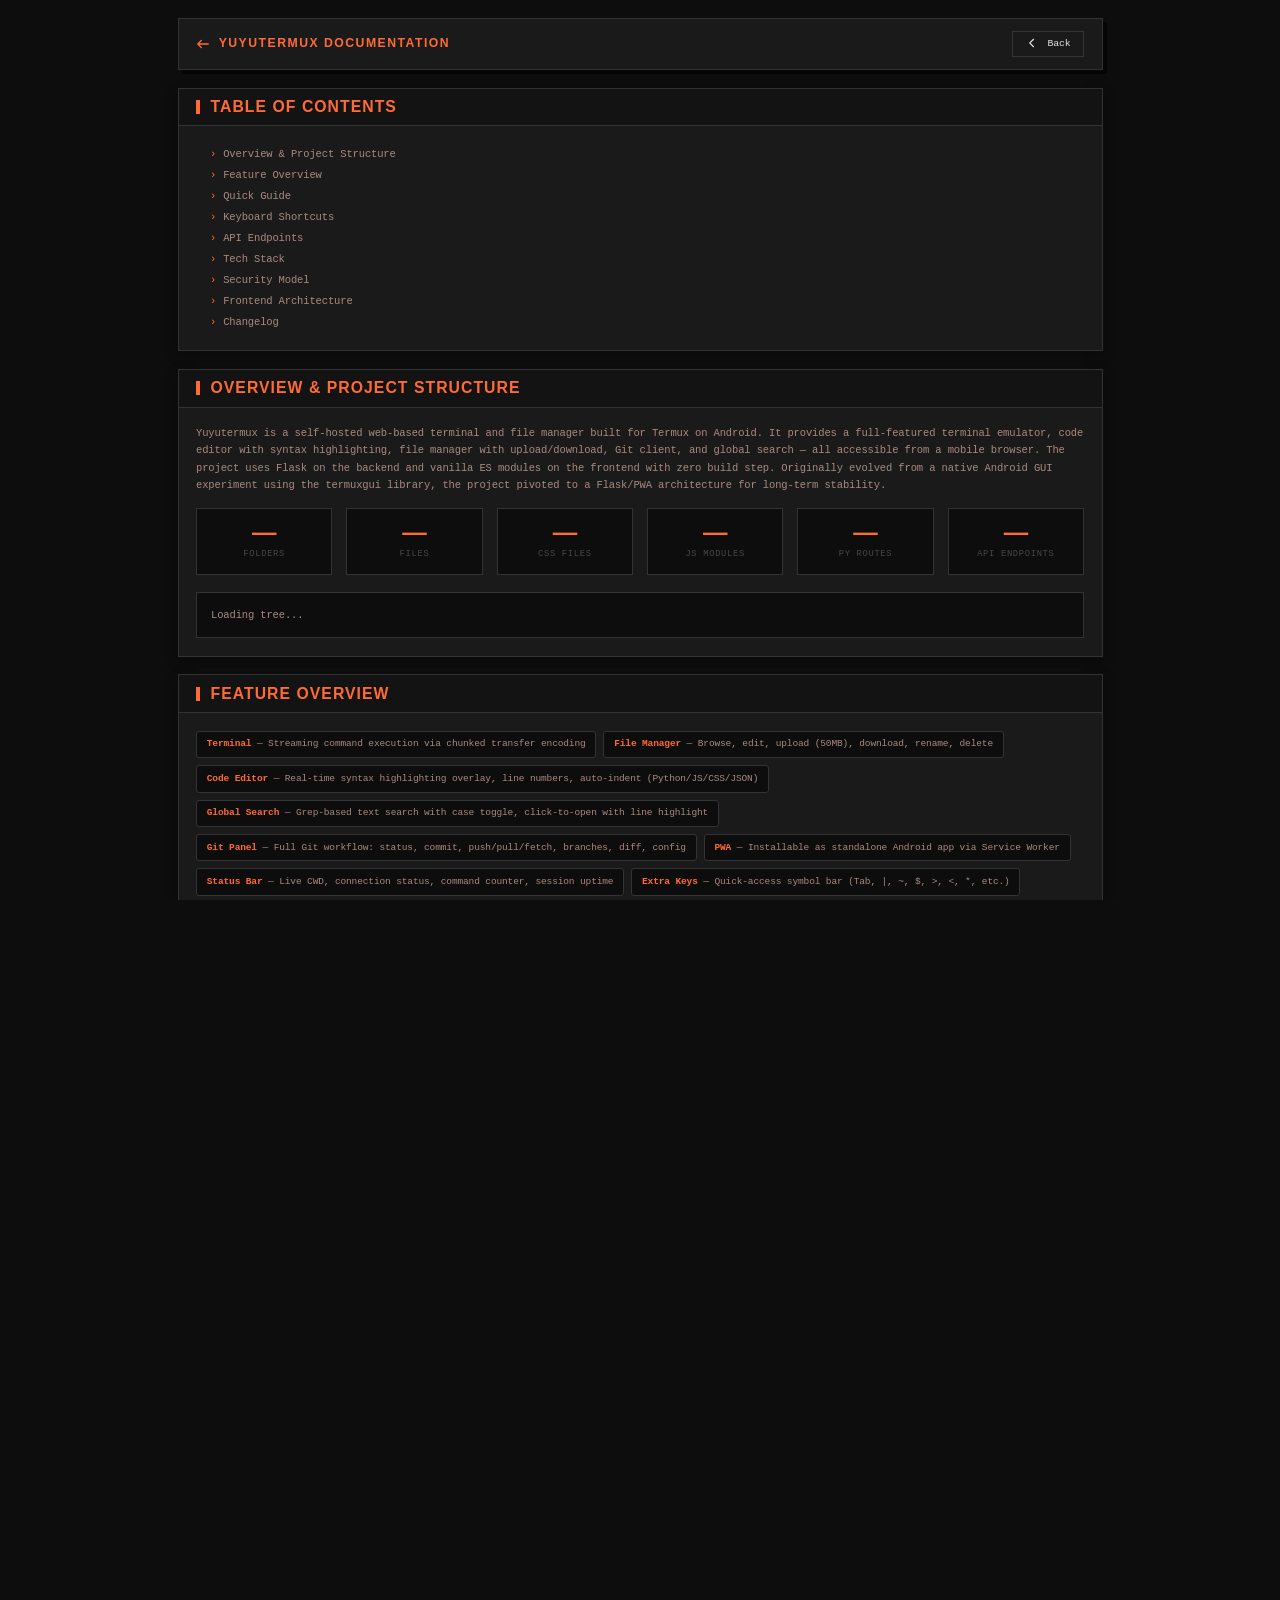
==== templates/docs.html @ 1c53c06e "doc" ====
<!DOCTYPE html>
<html lang="id">
<head>
    <meta charset="UTF-8">
    <meta name="viewport" content="width=device-width, initial-scale=1.0, maximum-scale=1.0, viewport-fit=cover">
    <meta name="theme-color" content="#0d0d0d">
    <meta name="description" content="Yuyutermux Documentation — Web-based terminal and file manager for Termux">
    <title>Yuyutermux · Documentation</title>

    <link rel="manifest" href="/static/manifest.json">
    <link rel="stylesheet" href="/static/css/base.css">
    <link rel="stylesheet" href="/static/css/layout.css">
    <link rel="stylesheet" href="/static/css/ui.css">

    <style>
        :root {
            --docs-max-width: 960px;
            --docs-gap: 1.25rem;
            --section-padding: 1.25rem;
        }

        .docs-layout {
            max-width: var(--docs-max-width);
            margin: 0 auto;
            padding: var(--docs-gap);
            display: flex;
            flex-direction: column;
            gap: var(--docs-gap);
            min-height: 100vh;
        }

        .docs-nav {
            display: flex;
            justify-content: space-between;
            align-items: center;
            padding: 0.875rem 1.25rem;
            background: var(--surface);
            border: 1px solid var(--border);
            box-shadow: var(--shadow-lg);
        }

        .docs-title {
            font: 700 0.875rem/1.2 var(--sans);
            color: var(--accent);
            text-transform: uppercase;
            letter-spacing: 0.12em;
            margin: 0;
        }

        .docs-section {
            background: var(--surface);
            border: 1px solid var(--border);
            box-shadow: 0 4px 12px rgba(0,0,0,0.3);
            overflow: hidden;
        }

        .docs-header {
            display: flex;
            align-items: center;
            gap: 0.75rem;
            padding: 0.75rem 1.25rem;
            background: var(--dark);
            border-bottom: 1px solid var(--border);
            font: 700 0.75rem/1 var(--sans);
            color: var(--accent);
            text-transform: uppercase;
            letter-spacing: 0.1em;
        }

        .docs-header::before {
            content: '';
            width: 4px;
            height: 14px;
            background: var(--accent);
        }

        .docs-body {
            padding: var(--section-padding);
            font: 0.8125rem/1.65 var(--mono);
        }

        .stat-grid {
            display: grid;
            grid-template-columns: repeat(auto-fit, minmax(120px, 1fr));
            gap: 1rem;
            margin-bottom: 1.25rem;
        }

        .stat-card {
            background: var(--bg);
            border: 1px solid var(--border);
            padding: 0.75rem;
            text-align: center;
        }

        .stat-value {
            font: 700 1.75rem/1 var(--sans);
            color: var(--accent);
            display: block;
        }

        .stat-value.loading {
            color: var(--border);
            animation: statPulse 1.4s ease-in-out infinite;
        }

        @keyframes statPulse {
            0%, 100% { opacity: 0.35; }
            50% { opacity: 0.7; }
        }

        .stat-label {
            font: 0.625rem/1 var(--mono);
            color: var(--cement);
            text-transform: uppercase;
            letter-spacing: 0.08em;
            margin-top: 0.25rem;
        }

        .tree-view {
            background: var(--bg);
            border: 1px solid var(--border);
            padding: 1rem;
            overflow: auto;
            max-height: 420px;
            font: 0.75rem/1.55 var(--mono);
            white-space: pre;
            color: var(--text2);
        }

        .guide-list {
            display: flex;
            flex-direction: column;
            gap: 1.5rem;
        }

        .guide-item {
            padding-bottom: 1.5rem;
            border-bottom: 1px dotted var(--border);
        }

        .guide-item:last-child {
            padding-bottom: 0;
            border-bottom: none;
        }

        .guide-item h3 {
            font: 700 0.75rem/1.3 var(--sans);
            color: var(--accent);
            margin: 0 0 0.5rem;
            text-transform: uppercase;
            letter-spacing: 0.06em;
        }

        .guide-item p {
            color: var(--text2);
            font-size: 0.75rem;
            line-height: 1.65;
            margin: 0;
        }

        .sub-list {
            color: var(--text2);
            font-size: 0.75rem;
            line-height: 1.8;
            margin: 0.5rem 0 0 1rem;
            padding: 0;
            list-style: none;
        }

        .sub-list li::before {
            content: '\00b7';
            color: var(--accent);
            margin-right: 0.5rem;
        }

        .guide-item code {
            background: var(--bg);
            border: 1px solid var(--border);
            padding: 0.1rem 0.4rem;
            font-size: 0.7rem;
            color: var(--accent);
            border-radius: 3px;
        }

        kbd {
            display: inline-block;
            background: var(--light);
            border: 1px solid var(--border);
            padding: 0.125rem 0.5rem;
            font-family: var(--mono);
            font-size: 0.7rem;
            font-weight: 600;
            color: var(--accent);
            border-radius: 4px;
            margin: 0 0.1rem;
        }

        .spec-grid {
            display: grid;
            grid-template-columns: repeat(auto-fill, minmax(240px, 1fr));
            gap: 1rem;
        }

        .spec-item {
            background: var(--bg);
            border: 1px solid var(--border);
            padding: 0.9rem;
        }

        .spec-item h4 {
            font: 700 0.7rem/1 var(--sans);
            color: var(--cement);
            text-transform: uppercase;
            letter-spacing: 0.12em;
            margin: 0 0 0.6rem;
        }

        .spec-item p {
            color: var(--text);
            font-size: 0.75rem;
            line-height: 1.5;
            margin: 0;
        }

        .api-grid {
            display: grid;
            grid-template-columns: repeat(auto-fill, minmax(280px, 1fr));
            gap: 0.75rem;
        }

        .api-card {
            background: var(--bg);
            border: 1px solid var(--border);
            padding: 0.75rem 0.9rem;
        }

        .api-method {
            display: inline-block;
            font: 700 0.6rem/1 var(--mono);
            padding: 0.15rem 0.45rem;
            border-radius: 3px;
            margin-right: 0.4rem;
            text-transform: uppercase;
        }

        .api-method.get { background: #1a4a2e; color: #6ee7a0; }
        .api-method.post { background: #3b2a1a; color: #f5b96b; }

        .api-endpoint {
            font: 700 0.72rem/1 var(--mono);
            color: var(--text);
            display: inline;
        }

        .api-desc {
            font-size: 0.68rem;
            color: var(--cement);
            margin-top: 0.35rem;
            line-height: 1.5;
        }

        .key-grid {
            display: grid;
            grid-template-columns: repeat(auto-fill, minmax(160px, 1fr));
            gap: 0.6rem;
        }

        .key-item {
            display: flex;
            align-items: center;
            gap: 0.5rem;
            padding: 0.4rem 0.65rem;
            background: var(--bg);
            border: 1px solid var(--border);
            font-size: 0.7rem;
        }

        .key-label {
            background: var(--dark);
            border: 1px solid var(--border);
            padding: 0.15rem 0.5rem;
            font: 700 0.65rem/1 var(--mono);
            color: var(--accent);
            border-radius: 3px;
            white-space: nowrap;
        }

        .key-desc {
            color: var(--cement);
            font-size: 0.68rem;
        }

        .nav-link {
            text-decoration: none;
            font-family: var(--mono);
            font-size: 0.7rem;
            padding: 0.3rem 0.9rem;
            background: transparent;
            border: 1px solid var(--border);
            color: var(--text);
            transition: 0.1s;
        }

        .nav-link:hover {
            background: var(--border);
            color: var(--accent);
        }

        .badge-grid {
            display: flex;
            flex-wrap: wrap;
            gap: 0.5rem;
        }

        .badge {
            background: var(--bg);
            border: 1px solid var(--border);
            padding: 0.35rem 0.7rem;
            font-size: 0.68rem;
            color: var(--text2);
            border-radius: 3px;
        }

        .badge strong {
            color: var(--accent);
            font-weight: 700;
        }

        .shortcut-row {
            display: flex;
            justify-content: space-between;
            align-items: center;
            padding: 0.4rem 0;
            border-bottom: 1px dotted var(--border);
            font-size: 0.72rem;
        }

        .shortcut-row:last-child { border-bottom: none; }

        .shortcut-action { color: var(--text2); }
        .shortcut-keys { color: var(--accent); font-size: 0.68rem; text-align: right; }

        .toc-list {
            color: var(--text2);
            font-size: 0.75rem;
            line-height: 2;
            margin: 0;
            padding: 0 0 0 1rem;
            list-style: none;
        }

        .toc-list li::before {
            content: '\203a';
            color: var(--accent);
            margin-right: 0.5rem;
        }

        .toc-list a {
            color: var(--text2);
            text-decoration: none;
            transition: color 0.15s;
        }

        .toc-list a:hover {
            color: var(--accent);
        }

        .version-badge {
            display: inline-block;
            background: var(--accent-glow);
            border: 1px solid var(--accent-dim);
            color: var(--accent);
            font: 700 0.6rem/1 var(--mono);
            padding: 0.2rem 0.6rem;
            border-radius: 3px;
            margin-left: 0.5rem;
            vertical-align: middle;
        }

        @media (max-width: 640px) {
            :root {
                --docs-gap: 0.75rem;
                --section-padding: 1rem;
            }

            .stat-value { font-size: 1.4rem; }

            .spec-grid,
            .api-grid { grid-template-columns: 1fr; }

            .key-grid { grid-template-columns: repeat(auto-fill, minmax(130px, 1fr)); }
        }
    </style>
</head>
<body>

<div class="docs-layout">
    <nav class="docs-nav">
        <h1 class="docs-title">
            <svg style="width:14px;height:14px;vertical-align:middle;margin-right:4px;flex-shrink:0" viewBox="0 0 16 16" fill="none" stroke="currentColor" stroke-width="1.5" stroke-linecap="round"><path d="M2 8h12M6 4l-4 4 4 4"/></svg>
            Yuyutermux Documentation
        </h1>
        <a href="/" class="nav-link">
            <svg style="width:12px;height:12px;vertical-align:middle;margin-right:4px;display:inline-block" viewBox="0 0 16 16" fill="none" stroke="currentColor" stroke-width="1.5" stroke-linecap="round"><path d="M10 3L5 8l5 5"/></svg>
            Back
        </a>
    </nav>

    <!-- TABLE OF CONTENTS -->
    <section class="docs-section" aria-labelledby="toc-heading">
        <div class="docs-header"><h2 id="toc-heading">Table of Contents</h2></div>
        <div class="docs-body">
            <ul class="toc-list">
                <li><a href="#overview">Overview &amp; Project Structure</a></li>
                <li><a href="#features">Feature Overview</a></li>
                <li><a href="#guide">Quick Guide</a></li>
                <li><a href="#shortcuts">Keyboard Shortcuts</a></li>
                <li><a href="#api">API Endpoints</a></li>
                <li><a href="#stack">Tech Stack</a></li>
                <li><a href="#security">Security Model</a></li>
                <li><a href="#architecture">Frontend Architecture</a></li>
                <li><a href="#changelog">Changelog</a></li>
            </ul>
        </div>
    </section>

    <!-- OVERVIEW & PROJECT STRUCTURE -->
    <section class="docs-section" id="overview" aria-labelledby="tree-heading">
        <div class="docs-header"><h2 id="tree-heading">Overview &amp; Project Structure</h2></div>
        <div class="docs-body">
            <p style="color:var(--text2);font-size:0.75rem;line-height:1.65;margin:0 0 1rem">
                Yuyutermux is a self-hosted web-based terminal and file manager built for Termux on Android. It provides a full-featured terminal emulator, code editor with syntax highlighting, file manager with upload/download, Git client, and global search &mdash; all accessible from a mobile browser. The project uses Flask on the backend and vanilla ES modules on the frontend with zero build step. Originally evolved from a native Android GUI experiment using the <code>termuxgui</code> library, the project pivoted to a Flask/PWA architecture for long-term stability.
            </p>
            <div class="stat-grid">
                <div class="stat-card">
                    <span class="stat-value" id="folderCount">&mdash;</span>
                    <span class="stat-label">Folders</span>
                </div>
                <div class="stat-card">
                    <span class="stat-value" id="fileCount">&mdash;</span>
                    <span class="stat-label">Files</span>
                </div>
                <div class="stat-card">
                    <span class="stat-value loading" id="cssCount">···</span>
                    <span class="stat-label">CSS Files</span>
                </div>
                <div class="stat-card">
                    <span class="stat-value loading" id="jsCount">···</span>
                    <span class="stat-label">JS Modules</span>
                </div>
                <div class="stat-card">
                    <span class="stat-value loading" id="pyRoutes">···</span>
                    <span class="stat-label">Py Routes</span>
                </div>
                <div class="stat-card">
                    <span class="stat-value loading" id="apiEndpoints">···</span>
                    <span class="stat-label">API Endpoints</span>
                </div>
            </div>
            <pre class="tree-view" id="treeOutput" aria-live="polite">Loading tree...</pre>
        </div>
    </section>

    <!-- FEATURE OVERVIEW -->
    <section class="docs-section" id="features" aria-labelledby="features-heading">
        <div class="docs-header"><h2 id="features-heading">Feature Overview</h2></div>
        <div class="docs-body">
            <div class="badge-grid">
                <div class="badge"><strong>Terminal</strong> &mdash; Streaming command execution via chunked transfer encoding</div>
                <div class="badge"><strong>File Manager</strong> &mdash; Browse, edit, upload (50MB), download, rename, delete</div>
                <div class="badge"><strong>Code Editor</strong> &mdash; Real-time syntax highlighting overlay, line numbers, auto-indent (Python/JS/CSS/JSON)</div>
                <div class="badge"><strong>Global Search</strong> &mdash; Grep-based text search with case toggle, click-to-open with line highlight</div>
                <div class="badge"><strong>Git Panel</strong> &mdash; Full Git workflow: status, commit, push/pull/fetch, branches, diff, config</div>
                <div class="badge"><strong>PWA</strong> &mdash; Installable as standalone Android app via Service Worker</div>
                <div class="badge"><strong>Status Bar</strong> &mdash; Live CWD, connection status, command counter, session uptime</div>
                <div class="badge"><strong>Extra Keys</strong> &mdash; Quick-access symbol bar (Tab, |, ~, $, &gt;, &lt;, *, etc.)</div>
                <div class="badge"><strong>Command History</strong> &mdash; 50 entries, navigate with arrow keys, live suggestions dropdown</div>
                <div class="badge"><strong>Virtual Scroll</strong> &mdash; Auto-collapse older terminal entries for smooth performance</div>
                <div class="badge"><strong>Terminal Persistence</strong> &mdash; History saved to localStorage with XSS sanitization</div>
                <div class="badge"><strong>Auth &amp; Security</strong> &mdash; Bearer token + HttpOnly cookie, CSP, SRI, rate limiting, blocked commands</div>
                <div class="badge"><strong>CLI Tools</strong> &mdash; run.sh server manager + edit.sh file wizard</div>
            </div>
        </div>
    </section>

    <!-- QUICK GUIDE -->
    <section class="docs-section" id="guide" aria-labelledby="guide-heading">
        <div class="docs-header"><h2 id="guide-heading">Quick Guide</h2></div>
        <div class="docs-body">
            <div class="guide-list">

                <article class="guide-item">
                    <h3>Terminal</h3>
                    <p>Type any Linux/Termux command in the input field. Press <kbd>Ctrl</kbd>+<kbd>Enter</kbd> or tap the send button to execute. Output streams in real-time via chunked transfer encoding (not SSE). The terminal handles <code>cd</code> natively in Python, so the working directory persists across commands without spawning a subshell. A hung process warning appears after 10 seconds of no output, with a <kbd>KILL</kbd> button that terminates the entire process group via <code>os.killpg()</code>. Each command entry shows a timestamp, exit code badge (green for 0, red for non-zero), and action buttons to copy output or delete the entry. The terminal keeps up to 30 entries visible on screen (older entries auto-collapse) and stores up to 50 commands in history. Commands have a maximum length of 10,000 characters and a process timeout of 5 minutes (300 seconds).</p>
                    <ul class="sub-list">
                        <li><kbd>↑</kbd> / <kbd>↓</kbd> &mdash; Navigate command history</li>
                        <li><kbd>Ctrl</kbd>+<kbd>Enter</kbd> &mdash; Execute command</li>
                        <li>Start typing to see live suggestions from previous commands (top 5 matches)</li>
                        <li>Hung process auto-detection after 10s with kill button</li>
                        <li>Click any terminal entry to expand/collapse it</li>
                        <li>Staggered fade-out animation when clearing all entries</li>
                    </ul>
                </article>

                <article class="guide-item">
                    <h3>Extra Keys</h3>
                    <p>Symbol bar above the input provides quick access to characters that are tedious to type on mobile keyboards. Each key either inserts a character at the cursor position or triggers an action. Accent-colored keys are action buttons. Every press triggers a ripple animation for tactile feedback.</p>
                    <div class="key-grid">
                        <div class="key-item"><span class="key-label">TAB</span><span class="key-desc">Insert tab</span></div>
                        <div class="key-item"><span class="key-label">|</span><span class="key-desc">Insert pipe</span></div>
                        <div class="key-item"><span class="key-label">~</span><span class="key-desc">Insert tilde</span></div>
                        <div class="key-item"><span class="key-label">/</span><span class="key-desc">Insert slash</span></div>
                        <div class="key-item"><span class="key-label">-</span><span class="key-desc">Insert dash</span></div>
                        <div class="key-item"><span class="key-label">_</span><span class="key-desc">Insert underscore</span></div>
                        <div class="key-item"><span class="key-label">&gt; &lt;</span><span class="key-desc">Redirects</span></div>
                        <div class="key-item"><span class="key-label">*</span><span class="key-desc">Wildcard</span></div>
                        <div class="key-item"><span class="key-label">$</span><span class="key-desc">Variable</span></div>
                        <div class="key-item"><span class="key-label">CTRL+C</span><span class="key-desc">Kill process</span></div>
                        <div class="key-item"><span class="key-label">ESC</span><span class="key-desc">Clear input</span></div>
                        <div class="key-item"><span class="key-label">↑ ↓</span><span class="key-desc">History nav</span></div>
                    </div>
                </article>

                <article class="guide-item">
                    <h3>File Manager</h3>
                    <p>Click <kbd>[FILES]</kbd> in the header to open the file manager dialog. Browse directories by clicking folders, click any file to open it in the built-in code editor. The editor features real-time syntax highlighting via an overlay technique &mdash; a <code>&lt;pre&gt;</code> layer behind the textarea displays highlight.js-colored code, while the textarea sits on top with transparent text so the user sees colors through it. This means syntax highlighting is live, not a separate preview mode. The editor supports line numbers with scroll sync, auto-indentation for multiple languages (Python <code>:</code>, JavaScript/CSS/JSON <code>{</code> <code>(</code> <code>[</code>), Tab-to-spaces (4 spaces), and <kbd>Ctrl</kbd>+<kbd>S</kbd> to save. Upload uses a <code>&lt;label for="uploadInput"&gt;</code> pattern instead of programmatic <code>.click()</code> to ensure file picker works on all mobile browsers. Duplicate filenames are handled with timestamp-based renaming.</p>
                    <ul class="sub-list">
                        <li><kbd>[SAVE]</kbd> &mdash; Save file (or <kbd>Ctrl</kbd>+<kbd>S</kbd> in editor)</li>
                        <li><kbd>[+ NEW FILE]</kbd> &mdash; Create empty file in current directory</li>
                        <li><kbd>[RENAME]</kbd> &mdash; Rename currently open file (read-write-delete sequence)</li>
                        <li><kbd>UPLOAD</kbd> &mdash; Upload file from device (max 50MB, duplicate-safe)</li>
                        <li><kbd>↓</kbd> button on file &mdash; Download file to device</li>
                        <li><kbd>×</kbd> button on file &mdash; Delete file or directory</li>
                        <li>Click any file to open in editor with live syntax highlighting</li>
                        <li>Click <code>..</code> to navigate to parent directory</li>
                    </ul>
                </article>

                <article class="guide-item">
                    <h3>Code Editor</h3>
                    <p>The editor uses a dual-layer technique: a <code>&lt;pre&gt;&lt;code&gt;</code> highlight layer sits behind the textarea. When highlighting is active, the textarea's text color becomes transparent and its background becomes transparent, revealing the colored syntax layer beneath. The caret stays visible via <code>caret-color</code>. This approach provides real-time syntax highlighting without a separate preview mode. Highlighting is debounced at 100ms to avoid performance issues during rapid typing. The editor uses <code>document.execCommand('insertText')</code> for Tab and Enter key handling to preserve browser undo/redo history.</p>
                    <ul class="sub-list">
                        <li><strong>Languages</strong> &mdash; Python, JavaScript, TypeScript, HTML, CSS, JSON, Markdown, YAML, TOML, INI</li>
                        <li><strong>Auto-indent</strong> &mdash; After <code>:</code> (Python), <code>{</code> (JS/JSON), <code>(</code>, <code>[</code> &mdash; adds 4-space indent</li>
                        <li><strong>Undo/Redo</strong> &mdash; Preserved via execCommand insertText, not .value assignment</li>
                        <li><strong>Line Numbers</strong> &mdash; Optimized for large files (chunked rendering for 1000+ lines)</li>
                        <li><strong>Scroll Sync</strong> &mdash; Gutter, textarea, and highlight layer scroll in unison</li>
                        <li><strong>Viewport Aware</strong> &mdash; Adapts to virtual keyboard height via visualViewport API</li>
                    </ul>
                </article>

                <article class="guide-item">
                    <h3>Global Search</h3>
                    <p>In File Manager, click <kbd>SEARCH</kbd> to open the "Find in Files" dialog. Type a query and press Enter or click Search. Results are grouped by file with match counts per file, and each result is expandable/collapsible. Click any match to jump directly to that line in the editor with the matching text highlighted and selected, plus a brief orange flash on the editor wrapper. Toggle case-sensitive mode with the <code>Aa</code> button. The search uses <code>grep</code> on the server across 14 file types (Python, JS, TS, HTML, CSS, JSON, Markdown, TXT, Shell, YAML, TOML, CFG), excluding <code>node_modules</code>, <code>.git</code>, <code>__pycache__</code>, and <code>dist</code> directories. Results are capped at 300 lines and each match line is truncated at 500 characters. The search query is limited to 200 characters.</p>
                </article>

                <article class="guide-item">
                    <h3>Git / GitHub Panel</h3>
                    <p>Click <kbd>[GIT]</kbd> in the header to open the Git panel. This is a full-featured Git client with 6 tabs covering the entire Git workflow. The panel displays the current branch name, sync status (ahead/behind count), and comprehensive file change tracking. Remote URLs containing tokens are automatically masked in the status display (shown as <code>https://***@github.com/...</code>). Push operations auto-detect missing upstream and offer to set it with <code>--set-upstream</code>. Branch names and remote names are validated against regex patterns to prevent injection.</p>
                    <ul class="sub-list">
                        <li><strong>Status Tab</strong> &mdash; View staged, modified, untracked files with change type badges. Stage/unstage/discard individual files or in bulk (UNSTAGE ALL, STAGE ALL, ADD ALL).</li>
                        <li><strong>Commit Tab</strong> &mdash; Write commit messages (max 5000 chars), stage all, and commit. Supports <kbd>Ctrl</kbd>+<kbd>Enter</kbd> to commit.</li>
                        <li><strong>Sync Tab</strong> &mdash; Push (with force option), pull, and fetch from remote. Auto-detects missing upstream and offers to set it.</li>
                        <li><strong>Log Tab</strong> &mdash; View commit history with short hash, message, author, and relative time (up to 50 commits).</li>
                        <li><strong>Branches Tab</strong> &mdash; List all branches (local + remote) with current marker. Checkout existing branches or create new ones.</li>
                        <li><strong>Config Tab</strong> &mdash; Set global Git identity (name + email, max 200 chars each, control characters rejected) and manage remote URLs. For GitHub, embed your Personal Access Token: <code>https://TOKEN@github.com/user/repo.git</code></li>
                    </ul>
                </article>

                <article class="guide-item">
                    <h3>Status Bar</h3>
                    <p>The status bar at the bottom of the terminal displays real-time system information. Connection status is checked via <code>/api/health</code> (lightweight, no directory scanning) every 15 seconds. The working directory is polled every 2 seconds. The command counter increments with each executed command, and the uptime timer starts when the page loads and updates every second. A green pulsing dot means connected, a red pulsing dot means offline. On mobile (&lt;640px), the center CWD display is hidden to save space.</p>
                    <ul class="sub-list">
                        <li><strong>Left</strong> &mdash; Connection status dot + label (CONNECTED / OFFLINE)</li>
                        <li><strong>Center</strong> &mdash; Live current working directory with ~/ shorthand (updates every 2s, hidden on mobile)</li>
                        <li><strong>Right</strong> &mdash; Command count + session uptime timer (MM:SS)</li>
                    </ul>
                </article>

                <article class="guide-item">
                    <h3>PWA Install</h3>
                    <p>Yuyutermux is a Progressive Web App. Install it as a standalone Android app &mdash; no browser address bar, icon on home screen, runs like a native app in standalone mode. An automatic install prompt appears when conditions are met, or use "Add to Home Screen" from the browser menu. The Service Worker pre-caches HTML pages and CSS for offline access, caches dynamic assets (JS modules, CDN fonts) at runtime on first load, and never caches API requests. Cache is limited to 100 entries to prevent flooding. Internal URLs (<code>file://</code>, <code>data:text/html</code>) are blocked for security. To force a cache refresh, use the "Bust Cache" feature in <code>run.sh</code> which increments the cache version (currently v16) without requiring a server restart.</p>
                </article>

                <article class="guide-item">
                    <h3>Authentication</h3>
                    <p>On first visit, the browser redirects to <code>/login</code> where the auth token is entered manually. The token is generated fresh in-memory on every server start via <code>secrets.token_urlsafe(32)</code>, or can be set via the <code>YUYUTERMUX_TOKEN</code> environment variable. On successful login, a <code>yuyu_token</code> HttpOnly cookie is set (valid 30 days, SameSite=Strict). Logout clears the cookie but the server keeps running. Token comparison uses <code>secrets.compare_digest()</code> for constant-time comparison to prevent timing attacks. Error messages are uniform &mdash; they never reveal whether the token was empty, wrong, or the system has no token configured.</p>
                    <ul class="sub-list">
                        <li>Token displayed once in server log on startup</li>
                        <li>View token via <code>run.sh</code> &rarr; Show Token, or set via <code>YUYUTERMUX_TOKEN</code> env var</li>
                        <li>Cookie is HttpOnly (prevents XSS theft) and SameSite=Strict (prevents CSRF)</li>
                        <li>All API routes require auth except <code>/api/health</code>, <code>/api/auth/login</code>, <code>/api/auth/logout</code></li>
                    </ul>
                </article>

                <article class="guide-item">
                    <h3>CLI: run.sh (Server Manager)</h3>
                    <p>The <code>run.sh</code> script is an interactive terminal menu for managing the Yuyutermux server. It uses Waitress as the production WSGI server (not Flask's built-in dev server). Requires <code>waitress-serve</code> to be installed. The script handles port conflict detection using <code>ss</code> (preferred) or <code>netstat</code> (fallback), PID file management, graceful shutdown with SIGTERM followed by SIGKILL fallback, and displays the server's local IP for cross-device access.</p>
                    <ul class="sub-list">
                        <li><strong>Start</strong> &mdash; Launch Waitress on 0.0.0.0:5000, auto-detect and free busy ports. Displays auth token on startup.</li>
                        <li><strong>Stop</strong> &mdash; Graceful shutdown with PID tracking (SIGTERM, then SIGKILL after 5s)</li>
                        <li><strong>Restart</strong> &mdash; Stop + Start in sequence</li>
                        <li><strong>Status</strong> &mdash; Show PID, uptime, port status, log size, SW cache version, auth token</li>
                        <li><strong>Log</strong> &mdash; View last 20 lines of server log</li>
                        <li><strong>Bust Cache</strong> &mdash; Increment Service Worker cache version (no restart needed)</li>
                        <li><strong>Show Token</strong> &mdash; Display current auth token from env var or server log</li>
                    </ul>
                </article>

                <article class="guide-item">
                    <h3>CLI: edit.sh (File Wizard)</h3>
                    <p>A standalone CLI tool for quick file editing directly from Termux terminal. It scans the project directory for code files up to depth 3 (Python, JS, TS, HTML, CSS, JSON, TXT, MD, YAML, TOML, SH, CFG), lets you pick one interactively &mdash; with <code>fzf</code> for fuzzy search if available, or numbered list otherwise &mdash; then choose an action: edit in nano, delete, empty and edit, or copy to clipboard. Optional dependencies: <code>fzf</code> for fuzzy file picker with preview, <code>termux-clipboard-set</code> for clipboard support (with 1MB size warning).</p>
                </article>

            </div>
        </div>
    </section>

    <!-- KEYBOARD SHORTCUTS -->
    <section class="docs-section" id="shortcuts" aria-labelledby="shortcuts-heading">
        <div class="docs-header"><h2 id="shortcuts-heading">Keyboard Shortcuts</h2></div>
        <div class="docs-body">
            <div class="shortcut-row"><span class="shortcut-action">Execute command</span><span class="shortcut-keys"><kbd>Ctrl</kbd>+<kbd>Enter</kbd></span></div>
            <div class="shortcut-row"><span class="shortcut-action">Save file (in editor)</span><span class="shortcut-keys"><kbd>Ctrl</kbd>+<kbd>S</kbd></span></div>
            <div class="shortcut-row"><span class="shortcut-action">Commit (in Git message box)</span><span class="shortcut-keys"><kbd>Ctrl</kbd>+<kbd>Enter</kbd></span></div>
            <div class="shortcut-row"><span class="shortcut-action">Previous command</span><span class="shortcut-keys"><kbd>↑</kbd></span></div>
            <div class="shortcut-row"><span class="shortcut-action">Next command</span><span class="shortcut-keys"><kbd>↓</kbd></span></div>
            <div class="shortcut-row"><span class="shortcut-action">Clear terminal input</span><span class="shortcut-keys"><kbd>Ctrl</kbd>+<kbd>K</kbd></span></div>
            <div class="shortcut-row"><span class="shortcut-action">Clear terminal output</span><span class="shortcut-keys"><kbd>Ctrl</kbd>+<kbd>L</kbd></span></div>
            <div class="shortcut-row"><span class="shortcut-action">Open Files modal</span><span class="shortcut-keys"><kbd>Ctrl</kbd>+<kbd>F</kbd></span></div>
            <div class="shortcut-row"><span class="shortcut-action">Open Git modal</span><span class="shortcut-keys"><kbd>Ctrl</kbd>+<kbd>G</kbd></span></div>
            <div class="shortcut-row"><span class="shortcut-action">Toggle extra keys panel</span><span class="shortcut-keys"><kbd>Ctrl</kbd>+<kbd>/</kbd></span></div>
            <div class="shortcut-row"><span class="shortcut-action">Close dialog / modal</span><span class="shortcut-keys"><kbd>Escape</kbd></span></div>
            <div class="shortcut-row"><span class="shortcut-action">Insert tab in editor</span><span class="shortcut-keys"><kbd>Tab</kbd></span></div>
            <div class="shortcut-row"><span class="shortcut-action">Auto-indent new line</span><span class="shortcut-keys"><kbd>Enter</kbd> (editor)</span></div>
            <div class="shortcut-row"><span class="shortcut-action">Search in files</span><span class="shortcut-keys"><kbd>Enter</kbd> (in search input)</span></div>
        </div>
    </section>

    <!-- API ENDPOINTS -->
    <section class="docs-section" id="api" aria-labelledby="api-heading">
        <div class="docs-header"><h2 id="api-heading">API Endpoints</h2></div>
        <div class="docs-body">
            <h3 style="font:700 0.7rem/1 var(--sans);color:var(--cement);text-transform:uppercase;letter-spacing:0.1em;margin:0 0 0.75rem">Terminal</h3>
            <div class="api-grid" style="margin-bottom:1.25rem">
                <div class="api-card">
                    <span class="api-method post">POST</span><span class="api-endpoint">/api/execute/stream</span>
                    <div class="api-desc">Execute command via chunked transfer. Handles <code>cd</code> natively. Max 10,000 chars. Blocked command list enforced. 5-minute timeout.</div>
                </div>
                <div class="api-card">
                    <span class="api-method post">POST</span><span class="api-endpoint">/api/execute/kill</span>
                    <div class="api-desc">Kill all active running processes as process group (<code>os.killpg</code>).</div>
                </div>
                <div class="api-card">
                    <span class="api-method get">GET</span><span class="api-endpoint">/api/execute/cwd</span>
                    <div class="api-desc">Get current working directory. Returns display path with ~/ shorthand only (never leaks real path).</div>
                </div>
            </div>

            <h3 style="font:700 0.7rem/1 var(--sans);color:var(--cement);text-transform:uppercase;letter-spacing:0.1em;margin:0 0 0.75rem">Files</h3>
            <div class="api-grid" style="margin-bottom:1.25rem">
                <div class="api-card">
                    <span class="api-method get">GET</span><span class="api-endpoint">/api/files/list?path=</span>
                    <div class="api-desc">Directory listing. Returns relative paths, file names, types, sizes (human-readable), and modification times.</div>
                </div>
                <div class="api-card">
                    <span class="api-method post">POST</span><span class="api-endpoint">/api/files/read</span>
                    <div class="api-desc">Read file content. Max 1MB. Returns UTF-8 text with errors replaced (not ignored).</div>
                </div>
                <div class="api-card">
                    <span class="api-method post">POST</span><span class="api-endpoint">/api/files/write</span>
                    <div class="api-desc">Write content to file (max 5MB). Auto-creates parent dirs. Blocks protected file patterns (.auth_token, .env, .bashrc, etc.).</div>
                </div>
                <div class="api-card">
                    <span class="api-method post">POST</span><span class="api-endpoint">/api/files/delete</span>
                    <div class="api-desc">Delete file or directory (via shutil.rmtree). Protects critical project files (app.py, utils.py, run.sh).</div>
                </div>
                <div class="api-card">
                    <span class="api-method post">POST</span><span class="api-endpoint">/api/files/create</span>
                    <div class="api-desc">Create new empty file. Sanitizes filename, rejects hidden files and path separators.</div>
                </div>
                <div class="api-card">
                    <span class="api-method get">GET</span><span class="api-endpoint">/api/files/download?path=</span>
                    <div class="api-desc">Download file as attachment (Content-Disposition header).</div>
                </div>
                <div class="api-card">
                    <span class="api-method post">POST</span><span class="api-endpoint">/api/files/upload</span>
                    <div class="api-desc">Upload file via multipart (max 50MB). Generates timestamp-based unique name on collision. Sanitizes filename.</div>
                </div>
                <div class="api-card">
                    <span class="api-method get">GET</span><span class="api-endpoint">/api/files/search?q=&amp;case=</span>
                    <div class="api-desc">Grep-based text search (max 200 char query). 14 file types, 300 line cap. 10s timeout. Uses list args (no shell=True).</div>
                </div>
                <div class="api-card">
                    <span class="api-method get">GET</span><span class="api-endpoint">/api/project/info</span>
                    <div class="api-desc">Project tree (via <code>tree</code> command) + file/folder counts. Skips hidden dirs.</div>
                </div>
            </div>

            <h3 style="font:700 0.7rem/1 var(--sans);color:var(--cement);text-transform:uppercase;letter-spacing:0.1em;margin:0 0 0.75rem">Git</h3>
            <div class="api-grid" style="margin-bottom:1.25rem">
                <div class="api-card">
                    <span class="api-method get">GET</span><span class="api-endpoint">/api/git/status</span>
                    <div class="api-desc">Full status: branch, staged/unstaged/untracked files, remotes (token-masked), ahead/behind count.</div>
                </div>
                <div class="api-card">
                    <span class="api-method get">GET</span><span class="api-endpoint">/api/git/log?limit=</span>
                    <div class="api-desc">Commit history with full hash, short hash, message, author, relative time. Limit 1&ndash;50, default 15.</div>
                </div>
                <div class="api-card">
                    <span class="api-method get">GET</span><span class="api-endpoint">/api/git/branches</span>
                    <div class="api-desc">List all branches (local + remote) with current marker.</div>
                </div>
                <div class="api-card">
                    <span class="api-method post">POST</span><span class="api-endpoint">/api/git/init</span>
                    <div class="api-desc">Initialize a new git repository.</div>
                </div>
                <div class="api-card">
                    <span class="api-method post">POST</span><span class="api-endpoint">/api/git/add</span>
                    <div class="api-desc">Stage files. Accepts file list or <code>.</code> for all. Validates against path traversal.</div>
                </div>
                <div class="api-card">
                    <span class="api-method post">POST</span><span class="api-endpoint">/api/git/unstage</span>
                    <div class="api-desc">Unstage file(s) via <code>git restore --staged</code>.</div>
                </div>
                <div class="api-card">
                    <span class="api-method post">POST</span><span class="api-endpoint">/api/git/discard</span>
                    <div class="api-desc">Discard working tree changes via <code>git restore</code>.</div>
                </div>
                <div class="api-card">
                    <span class="api-method post">POST</span><span class="api-endpoint">/api/git/commit</span>
                    <div class="api-desc">Commit staged changes with message (max 5000 chars).</div>
                </div>
                <div class="api-card">
                    <span class="api-method post">POST</span><span class="api-endpoint">/api/git/push</span>
                    <div class="api-desc">Push to remote. Supports force push. Auto-set-upstream on failure. Validates branch/remote names.</div>
                </div>
                <div class="api-card">
                    <span class="api-method post">POST</span><span class="api-endpoint">/api/git/pull</span>
                    <div class="api-desc">Pull from remote. Default: origin. Validates branch/remote names.</div>
                </div>
                <div class="api-card">
                    <span class="api-method post">POST</span><span class="api-endpoint">/api/git/fetch</span>
                    <div class="api-desc">Fetch all remotes.</div>
                </div>
                <div class="api-card">
                    <span class="api-method post">POST</span><span class="api-endpoint">/api/git/checkout</span>
                    <div class="api-desc">Switch branch or create new with <code>create: true</code>. Validates branch name regex.</div>
                </div>
                <div class="api-card">
                    <span class="api-method post">POST</span><span class="api-endpoint">/api/git/remote</span>
                    <div class="api-desc">Add or remove remote (auto-updates if exists). Validates name and URL format.</div>
                </div>
                <div class="api-card">
                    <span class="api-method get">GET</span><span class="api-endpoint">/api/git/config</span>
                    <div class="api-desc">Get global Git identity (name + email).</div>
                </div>
                <div class="api-card">
                    <span class="api-method post">POST</span><span class="api-endpoint">/api/git/config</span>
                    <div class="api-desc">Set global Git identity. Max 200 chars, rejects control characters to prevent config injection.</div>
                </div>
                <div class="api-card">
                    <span class="api-method get">GET</span><span class="api-endpoint">/api/git/diff</span>
                    <div class="api-desc">Get diff output. Supports <code>?file=</code> and <code>?staged=1</code> for staged diff.</div>
                </div>
            </div>

            <h3 style="font:700 0.7rem/1 var(--sans);color:var(--cement);text-transform:uppercase;letter-spacing:0.1em;margin:0 0 0.75rem">Auth</h3>
            <div class="api-grid" style="margin-bottom:1.25rem">
                <div class="api-card">
                    <span class="api-method post">POST</span><span class="api-endpoint">/api/auth/login</span>
                    <div class="api-desc">Login with token. Sets HttpOnly cookie (30 days, SameSite=Strict). Uniform error messages.</div>
                </div>
                <div class="api-card">
                    <span class="api-method post">POST</span><span class="api-endpoint">/api/auth/logout</span>
                    <div class="api-desc">Logout. Clears cookie. Server keeps running.</div>
                </div>
            </div>

            <h3 style="font:700 0.7rem/1 var(--sans);color:var(--cement);text-transform:uppercase;letter-spacing:0.1em;margin:0 0 0.75rem">System</h3>
            <div class="api-grid">
                <div class="api-card">
                    <span class="api-method get">GET</span><span class="api-endpoint">/api/health</span>
                    <div class="api-desc">Health check (no auth required). Returns <code>{"status": "ok", "service": "yuyutermux"}</code>.</div>
                </div>
                <div class="api-card">
                    <span class="api-method get">GET</span><span class="api-endpoint">/</span>
                    <div class="api-desc">Main app page (index.html). Protected by auth.</div>
                </div>
                <div class="api-card">
                    <span class="api-method get">GET</span><span class="api-endpoint">/docs</span>
                    <div class="api-desc">This documentation page. Protected by auth.</div>
                </div>
                <div class="api-card">
                    <span class="api-method get">GET</span><span class="api-endpoint">/login</span>
                    <div class="api-desc">Login page. Redirects to <code>/</code> if already authenticated.</div>
                </div>
            </div>
        </div>
    </section>

    <!-- TECH STACK -->
    <section class="docs-section" id="stack" aria-labelledby="stack-heading">
        <div class="docs-header"><h2 id="stack-heading">Tech Stack</h2></div>
        <div class="docs-body">
            <div class="spec-grid">
                <div class="spec-item">
                    <h4>Backend</h4>
                    <p>Python 3 + Flask 3 &middot; Waitress WSGI (production) &middot; subprocess isolation &middot; shlex.split() anti-injection &middot; Blueprint routing (4 blueprints) &middot; Thread-safe CWD management</p>
                </div>
                <div class="spec-item">
                    <h4>Frontend</h4>
                    <p>Vanilla ES modules &middot; Zero build step &middot; 11 modular JS files &middot; Service Worker (PWA) &middot; Responsive mobile-first design &middot; Dialog API for modals</p>
                </div>
                <div class="spec-item">
                    <h4>Code Editor</h4>
                    <p>highlight.js 11.9 (Atom One Dark theme) &middot; 10 languages (Python, JS, TS, HTML, CSS, JSON, Markdown, YAML, TOML, INI) &middot; Dual-layer overlay technique &middot; Debounced highlighting (100ms) &middot; execCommand undo/redo preservation</p>
                </div>
                <div class="spec-item">
                    <h4>Fonts</h4>
                    <p>Space Grotesk (headings/UI) &middot; Space Mono (code/terminal) &middot; Google Fonts CDN with preconnect &middot; SRI integrity hashes</p>
                </div>
                <div class="spec-item">
                    <h4>Storage</h4>
                    <p>LocalStorage (terminal history, max 30 entries) &middot; Version-based invalidation (v2) &middot; XSS sanitization on restore &middot; Flat file system &middot; No database overhead</p>
                </div>
                <div class="spec-item">
                    <h4>UI/UX</h4>
                    <p>Cyber-minimalist OLED dark theme &middot; 4 CSS files (base, layout, ui, animation) &middot; color-mix() for theme-aware animations &middot; @supports fallback for env() &middot; Reduced-motion media query</p>
                </div>
                <div class="spec-item">
                    <h4>Platform</h4>
                    <p>Termux on Android 14+ &middot; Chrome / Kiwi Browser &middot; Portrait orientation &middot; Virtual keyboard aware (visualViewport API) &middot; Safe area insets support</p>
                </div>
                <div class="spec-item">
                    <h4>Security</h4>
                    <p>Bearer token + HttpOnly cookie &middot; secrets.compare_digest() timing-safe &middot; CSP + SRI &middot; Security headers (6 types) &middot; Rate limiting (periodic cleanup) &middot; 30+ blocked commands &middot; Path traversal guard &middot; Protected file patterns &middot; Process group kill &middot; Content-Type enforcement &middot; Sanitized error messages</p>
                </div>
                <div class="spec-item">
                    <h4>Caching</h4>
                    <p>Service Worker v16 &middot; Pre-cache HTML+CSS (7 assets) &middot; Runtime cache JS/fonts &middot; API never cached &middot; Max 100 cache entries &middot; Internal URL blocking &middot; Cache-bust via run.sh</p>
                </div>
                <div class="spec-item">
                    <h4>Git Integration</h4>
                    <p>subprocess git CLI &middot; 16 endpoints &middot; 30s timeout &middot; Diff viewer &middot; Upstream auto-detection &middot; Token-masked remote display &middot; Branch/remote name validation</p>
                </div>
                <div class="spec-item">
                    <h4>CLI Tools</h4>
                    <p>run.sh (server manager: start/stop/restart/status/log/cache-bust/token) &middot; edit.sh (file wizard: edit/delete/empty/clipboard with fzf support)</p>
                </div>
            </div>
        </div>
    </section>

    <!-- SECURITY -->
    <section class="docs-section" id="security" aria-labelledby="security-heading">
        <div class="docs-header"><h2 id="security-heading">Security Model</h2></div>
        <div class="docs-body">
            <p style="color:var(--text2);font-size:0.75rem;line-height:1.65;margin:0 0 1rem">
                Yuyutermux is designed for single-user Termux environments. The security model operates on multiple layers: authentication, input validation, output sanitization, and process isolation. The server binds to <code>0.0.0.0</code> via Waitress (configured in run.sh) but Flask defaults to <code>127.0.0.1</code> for direct launches. Debug mode is off by default. All error messages sanitize real filesystem paths, replacing <code>$HOME</code> with <code>~</code> and <code>~/Yuyutermux</code> for the project directory.
            </p>
            <ul class="sub-list">
                <li><strong>Token Auth</strong> &mdash; In-memory token via <code>secrets.token_urlsafe(32)</code>, fresh each server start. Or set via <code>YUYUTERMUX_TOKEN</code> env var. Constant-time comparison via <code>secrets.compare_digest()</code>. HttpOnly + SameSite=Strict cookie fallback for browsers.</li>
                <li><strong>Login Page</strong> &mdash; <code>/login</code> auto-redirect if unauthenticated. Uniform error messages (never reveals if token is empty vs wrong). Spinner state during login attempt.</li>
                <li><strong>Security Headers</strong> &mdash; <code>X-Content-Type-Options: nosniff</code>, <code>X-Frame-Options: DENY</code>, <code>X-XSS-Protection: 1; mode=block</code>, <code>Referrer-Policy: no-referrer</code>, <code>Permissions-Policy: camera=(), microphone=(), geolocation=()</code>, <code>Cache-Control: no-store, no-cache</code>, <code>Pragma: no-cache</code></li>
                <li><strong>CSP + SRI</strong> &mdash; Content Security Policy in <code>index.html</code> (also in login.html). Subresource Integrity hashes on all CDN assets (highlight.js JS + CSS, Google Fonts).</li>
                <li><strong>Rate Limiting</strong> &mdash; In-memory per-IP with periodic cleanup (every 2 min). Default 30 req/60s. Stricter 15 req/60s on command execution. 10 req/60s on file upload.</li>
                <li><strong>Blocked Commands</strong> &mdash; 30+ commands blocked: <code>rm</code>, <code>sudo</code>, <code>curl</code>, <code>wget</code>, <code>python</code>, <code>node</code>, <code>chmod</code>, <code>env</code>, <code>exec</code>, <code>eval</code>, <code>source</code>, <code>busybox</code>, <code>xargs</code>, <code>nohup</code>, <code>find</code>, <code>awk</code>, <code>sed</code>, and more. Includes indirection vectors.</li>
                <li><strong>Path Traversal Guard</strong> &mdash; All file operations use <code>validate_path()</code> which rejects <code>..</code>, resolves symlinks via <code>os.path.realpath()</code>, and checks against <code>PROJECT_DIR</code>. Separate <code>validate_path_terminal()</code> for cd (restricted to home dir).</li>
                <li><strong>Command Injection Prevention</strong> &mdash; Commands parsed via <code>shlex.split()</code>; <code>cd</code> handled natively in Python; no <code>shell=True</code> in file routes; search uses list args for grep.</li>
                <li><strong>Process Isolation</strong> &mdash; Terminal processes created with <code>os.setsid()</code> for process group isolation. Killed via <code>os.killpg()</code> to prevent orphans. 5-minute max timeout per process.</li>
                <li><strong>CSRF Mitigation</strong> &mdash; POST/PUT/DELETE require <code>application/json</code> or <code>multipart/form-data</code> Content-Type (415 rejected otherwise). Login/logout exempted.</li>
                <li><strong>Protected Files</strong> &mdash; Write blocks: <code>.auth_token</code>, <code>.env</code>, <code>.htaccess</code>, <code>.bashrc</code>, <code>.bash_history</code>, <code>passwd</code>, <code>shadow</code>. Delete protects: <code>app.py</code>, <code>utils.py</code>, <code>run.sh</code>.</li>
                <li><strong>Output Sanitization</strong> &mdash; All API error messages sanitize filesystem paths. Git remote URLs mask tokens. Git commit messages/authors sanitized. Rate limit store auto-cleaned.</li>
                <li><strong>Stored XSS Prevention</strong> &mdash; localStorage history sanitized on load: removes <code>&lt;script&gt;</code>, inline event handlers (<code>onclick</code>, etc.), and <code>javascript:</code> URLs. Version-based invalidation discards old data.</li>
            </ul>
        </div>
    </section>

    <!-- FRONTEND ARCHITECTURE -->
    <section class="docs-section" id="architecture" aria-labelledby="arch-heading">
        <div class="docs-header"><h2 id="arch-heading">Frontend Architecture</h2></div>
        <div class="docs-body">
            <div class="spec-grid">
                <div class="spec-item">
                    <h4>app.js</h4>
                    <p>Entry point. Initializes all modules with try-catch isolation (one failure doesn't kill others). Manages interval cleanup on page unload. Binds global keyboard shortcuts (Ctrl+K, Ctrl+L, Ctrl+F, Ctrl+G, Ctrl+/). Controls splash screen animation sequence.</p>
                </div>
                <div class="spec-item">
                    <h4>terminal.js</h4>
                    <p>Terminal core (Terminal), toast notifications (Toast), status bar (StatusBar), command suggestions (Suggestions). Handles streaming output, entry animations, virtual scroll collapse, command history (50 entries), and process kill. Lazy DOM reference to avoid null crashes.</p>
                </div>
                <div class="spec-item">
                    <h4>editor.js</h4>
                    <p>Code editor module (Editor). Dual-layer syntax highlighting with highlight.js overlay. Auto-indent for Python/JS/CSS/JSON/HTML. Line numbers with optimized rendering for large files. Viewport-aware with virtualKeyboard API. Memory-safe with destroy() cleanup.</p>
                </div>
                <div class="spec-item">
                    <h4>file-manager.js</h4>
                    <p>File browser and operations (FileManager). Directory listing, file open/read/save/delete/rename/create. Upload with label-based file picker for mobile compatibility. openFileWithLine() for global search integration with line highlight flash.</p>
                </div>
                <div class="spec-item">
                    <h4>github.js</h4>
                    <p>Git panel (GitHub). 6-tab interface: Status, Commit, Sync, Log, Branches, Config. Delegated event binding for dynamic content. Auto-upstream detection on push failure. Token-masked remote display.</p>
                </div>
                <div class="spec-item">
                    <h4>api.js</h4>
                    <p>HTTP client (api), auth management (Auth), HTML escaping (esc), ANSI color parser, file type icons. Auto-redirect to /login on 401. Cookie-based token storage with Bearer header fallback.</p>
                </div>
                <div class="spec-item">
                    <h4>storage.js</h4>
                    <p>Terminal history persistence (Storage). Saves last 30 entries to localStorage. Version-based invalidation (v2). XSS sanitization strips scripts, event handlers, and javascript: URLs on restore. Rebinds event handlers after DOM restore.</p>
                </div>
                <div class="spec-item">
                    <h4>global-search.js</h4>
                    <p>Find-in-files dialog (GlobalSearch). Dynamic dialog creation. Server-side grep search with case toggle. Click-to-open with line scroll and selection. Expandable/collapsible file groups with match counts.</p>
                </div>
                <div class="spec-item">
                    <h4>extra-keys.js</h4>
                    <p>Symbol bar (ExtraKeys). 12 keys: 9 character inserts + 3 actions (kill, clear, history nav). Ripple animation on press. Inserts at cursor position.</p>
                </div>
                <div class="spec-item">
                    <h4>modal-keyboard.js</h4>
                    <p>Virtual keyboard detection (ModalKeyboard). Adds CSS class to modal when editor is focused, collapsing the file list to give more space to the textarea on mobile.</p>
                </div>
                <div class="spec-item">
                    <h4>search-utils.js</h4>
                    <p>Search utilities. Provides highlightMatch() for keyword highlighting in search results and escapeHtml() for safe HTML rendering. Regex pattern builder with escaping.</p>
                </div>
            </div>
        </div>
    </section>

    <!-- CHANGELOG -->
    <section class="docs-section" id="changelog" aria-labelledby="changelog-heading">
        <div class="docs-header"><h2 id="changelog-heading">Changelog</h2></div>
        <div class="docs-body">
            <div class="guide-list">
                <article class="guide-item">
                    <h3>Recent Updates</h3>
                    <ul class="sub-list">
                        <li><strong>Editor Highlight Layer</strong> &mdash; New dual-layer syntax highlighting using a &lt;pre&gt; overlay behind the textarea. Text becomes transparent with visible caret. Activated automatically when hljs is loaded.</li>
                        <li><strong>Auto-indent Expansion</strong> &mdash; Auto-indent now works for <code>{</code>, <code>(</code>, <code>[</code> in addition to Python's <code>:</code></li>
                        <li><strong>Undo/Redo Preservation</strong> &mdash; Tab and Enter key handling now uses document.execCommand('insertText') instead of .value assignment, preserving browser undo history</li>
                        <li><strong>Memory Leak Prevention</strong> &mdash; Added destroy() method to Editor with proper event listener cleanup. Interval references tracked and cleared on beforeunload</li>
                        <li><strong>Null Safety</strong> &mdash; All module init() calls wrapped in try-catch. Lazy DOM references in Terminal. Null guards in Editor.onLoad()</li>
                        <li><strong>Theme-Aware Animations</strong> &mdash; Replaced hardcoded rgba colors in animation.css with color-mix(in srgb, var(--accent), ...) so animations follow the theme accent color</li>
                        <li><strong>env() Fallback</strong> &mdash; Added @supports / @supports not blocks for env(keyboard-inset-height) to prevent layout breakage on older browsers</li>
                        <li><strong>Mobile File Upload Fix</strong> &mdash; Changed from hidden file input + .click() to &lt;label for&gt; pattern, which works reliably across all mobile browsers</li>
                        <li><strong>Global Search Highlight</strong> &mdash; openFileWithLine() now activates syntax highlighting via Editor.onLoad(lang) and shows orange flash on editorWrapper</li>
                        <li><strong>File Rename</strong> &mdash; Fixed rename to work correctly with proper path handling</li>
                        <li><strong>Auth System</strong> &mdash; Added /api/auth/login and /api/auth/logout routes. Cookie now HttpOnly + SameSite=Strict. Uniform error messages. Rate limiting with periodic cleanup</li>
                        <li><strong>Git Config Injection Prevention</strong> &mdash; Git config values now reject control characters (newline, null, etc.) to prevent config injection attacks</li>
                        <li><strong>Service Worker Hardening</strong> &mdash; Blocks file:// and data:text/html URLs. Cache entry limit (100). Current version: v16</li>
                        <li><strong>Storage XSS Prevention</strong> &mdash; Version-based invalidation + HTML sanitization on localStorage restore</li>
                        <li><strong>401 Redirect</strong> &mdash; All fetch calls (api.request, Terminal.run, upload) now redirect to /login on 401</li>
                        <li><strong>Additional Shortcuts</strong> &mdash; Ctrl+K (clear input), Ctrl+L (clear terminal), Ctrl+F (open files), Ctrl+G (open git), Ctrl+/ (toggle extra keys)</li>
                        <li><strong>Large File Optimization</strong> &mdash; Line number rendering optimized with chunked approach for 1000+ line files</li>
                        <li><strong>Upload Collision Handling</strong> &mdash; Duplicate filenames get timestamp-based unique suffix instead of overwriting</li>
                        <li><strong>Protected File Patterns</strong> &mdash; Write blocked for .auth_token, .env, .bashrc, etc. Delete protected for app.py, utils.py, run.sh</li>
                    </ul>
                </article>
            </div>
        </div>
    </section>

</div>

<script>
(function() {
    // Helper: set stat value, remove loading state
    function setStat(id, value) {
        const el = document.getElementById(id);
        if (!el) return;
        el.textContent = value;
        el.classList.remove('loading');
    }

    // Helper: count file lines in tree ending with a given extension
    function countExt(tree, ext) {
        return tree.split('\n').filter(l => l.trim().endsWith(ext)).length;
    }

    // Helper: remove loading class from all stat-value elements
    function unsetLoading() {
        document.querySelectorAll('.stat-value.loading').forEach(el => {
            el.textContent = '\u2014'; // em dash fallback
            el.classList.remove('loading');
        });
    }

    (async function() {
        try {
            // ── Phase 1: fetch project tree ──
            const res = await fetch('/api/project/info');
            if (!res.ok) { unsetLoading(); return; }
            const data = await res.json();
            if (!data.success) { unsetLoading(); return; }

            const tree = data.tree || '';

            document.getElementById('treeOutput').textContent = tree;
            setStat('folderCount', data.folders || 0);
            setStat('fileCount',   data.files  || 0);

            // ── Phase 2: parse tree for CSS & JS file counts ──
            setStat('cssCount', countExt(tree, '.css'));
            setStat('jsCount',  countExt(tree, '.js'));

            // ── Phase 3: fetch route directory listing ──
            const routesRes = await fetch('/api/files/list?path=routes');
            if (!routesRes.ok) { setStat('pyRoutes', '\u2014'); setStat('apiEndpoints', '\u2014'); return; }
            const routesData = await routesRes.json();
            if (!routesData.success || !Array.isArray(routesData.files)) {
                setStat('pyRoutes', '\u2014'); setStat('apiEndpoints', '\u2014'); return;
            }

            // Filter to actual route modules (exclude __init__.py)
            const routePyFiles = routesData.files.filter(f =>
                f.name && f.name.endsWith('.py') && f.name !== '__init__.py'
            );
            setStat('pyRoutes', routePyFiles.length);

            // ── Phase 4: read each route file, count @*.route( decorators ──
            let totalEndpoints = 0;
            const reads = routePyFiles.map(async (file) => {
                try {
                    const r = await fetch('/api/files/read', {
                        method: 'POST',
                        headers: { 'Content-Type': 'application/json' },
                        body: JSON.stringify({ path: 'routes/' + file.name })
                    });
                    if (!r.ok) return 0;
                    const d = await r.json();
                    if (d.success && typeof d.content === 'string') {
                        return (d.content.match(/@\w+\.route\(/g) || []).length;
                    }
                } catch (e) { /* skip */ }
                return 0;
            });
            const counts = await Promise.all(reads);
            totalEndpoints = counts.reduce((a, b) => a + b, 0);
            setStat('apiEndpoints', totalEndpoints);

        } catch (e) {
            document.getElementById('treeOutput').textContent =
                'Unable to load project info. Is the server running?';
            unsetLoading();
        }
    })();
})();
</script>

</body>
</html>
---- static/css/base.css ----
:root {
  --bg: #0d0d0d;
  --surface: #1a1a1a;
  --light: #2a2a2a;
  --dark: #131313;
  --cement: #474747;
  --text: #e5e5e5;
  --text2: #a98a80;
  --accent: #ff6b35;
  --accent-dim: #cc5529;
  --accent-glow: rgba(255, 107, 53, 0.15);
  --danger: #ff4d4d;
  --danger-dim: rgba(255, 77, 77, 0.15);
  --success: #4ade80;
  --success-dim: rgba(74, 222, 128, 0.15);
  --warning: #facc15;
  --warning-dim: rgba(250, 204, 21, 0.15);
  --info: #60a5fa;
  --info-dim: rgba(96, 165, 250, 0.15);
  --border: #333;
  --mono: 'Space Mono', 'SF Mono', 'Consolas', monospace;
  --sans: 'Space Grotesk', -apple-system, sans-serif;
  --shadow: 2px 2px 0 0 rgba(0, 0, 0, 0.4);
  --shadow-lg: 4px 4px 0 0 rgba(0, 0, 0, 0.6);
  --radius: 0;
  --transition: 0.2s ease;
}

* {
  margin: 0;
  padding: 0;
  box-sizing: border-box;
  -webkit-tap-highlight-color: transparent;
}

html,
body {
  height: 100%;
  width: 100%;
  overflow: auto;
  background: var(--bg);
  color: var(--text);
  font: 14px/1.6 var(--mono);
  letter-spacing: -0.01em;
}

::-webkit-scrollbar {
  width: 5px;
  height: 5px;
}

::-webkit-scrollbar-track {
  background: transparent;
}

::-webkit-scrollbar-thumb {
  background: var(--cement);
  border-radius: 3px;
}

::-webkit-scrollbar-thumb:hover {
  background: var(--accent);
}

.hidden {
  display: none !important;
}

.reload-toast {
  position: fixed;
  top: 20px;
  left: 50%;
  transform: translateX(-50%);
  background: var(--accent);
  color: var(--bg);
  padding: 12px 24px;
  border: 2px solid var(--accent-dim);
  font: 700 11px/1 var(--sans);
  text-transform: uppercase;
  letter-spacing: 0.1em;
  z-index: 10000;
  box-shadow: var(--shadow);
}

.splash-screen {
  position: fixed;
  inset: 0;
  z-index: 99999;
  background: var(--bg);
  display: flex;
  align-items: center;
  justify-content: center;
  transition: opacity 0.5s ease, visibility 0.5s ease;
}

.splash-screen.fade-out {
  opacity: 0;
  visibility: hidden;
}

.splash-content {
  text-align: center;
  width: 240px;
}

.splash-logo {
  position: relative;
  margin-bottom: 32px;
}

.splash-cursor {
  display: inline-block;
  width: 8px;
  height: 28px;
  background: var(--accent);
  animation: blink 1s step-end infinite;
  vertical-align: middle;
  margin-right: 2px;
  border-radius: 1px;
}

.splash-text {
  font: 700 28px/1 var(--mono);
  color: var(--text);
  letter-spacing: -0.02em;
}

.splash-accent {
  color: var(--accent);
}

@keyframes blink {
  50% {
    opacity: 0;
  }
}

.splash-bar {
  width: 100%;
  height: 3px;
  background: var(--light);
  margin-bottom: 16px;
  overflow: hidden;
  border-radius: 2px;
}

.splash-bar-fill {
  width: 0;
  height: 100%;
  background: var(--accent);
  transition: width 0.3s ease;
  border-radius: 2px;
}

.splash-bar-fill.animate {
  animation: barFill 1.5s ease forwards;
}

@keyframes barFill {
  0% {
    width: 0;
  }
  30% {
    width: 45%;
  }
  60% {
    width: 75%;
  }
  100% {
    width: 100%;
  }
}

.splash-status {
  font: 11px/1 var(--mono);
  color: var(--cement);
  letter-spacing: 0.05em;
}

.toast-container {
  position: fixed;
  top: 12px;
  right: 12px;
  z-index: 9999;
  display: flex;
  flex-direction: column;
  gap: 8px;
  pointer-events: none;
  max-width: calc(100vw - 24px);
}

.toast {
  display: flex;
  align-items: center;
  gap: 10px;
  padding: 10px 16px;
  background: var(--surface);
  border: 1px solid var(--border);
  box-shadow: 0 4px 16px rgba(0, 0, 0, 0.5);
  font: 11px/1.2 var(--mono);
  color: var(--text);
  pointer-events: auto;
  animation: toastIn 0.3s ease;
  max-width: 320px;
}

.toast.removing {
  animation: toastOut 0.3s ease forwards;
}

.toast-icon {
  flex-shrink: 0;
  width: 18px;
  height: 18px;
  display: flex;
  align-items: center;
  justify-content: center;
  font-size: 12px;
}

.toast.success {
  border-left: 3px solid var(--success);
}

.toast.success .toast-icon {
  color: var(--success);
}

.toast.error {
  border-left: 3px solid var(--danger);
}

.toast.error .toast-icon {
  color: var(--danger);
}

.toast.info {
  border-left: 3px solid var(--info);
}

.toast.info .toast-icon {
  color: var(--info);
}

.toast.warning {
  border-left: 3px solid var(--warning);
}

.toast.warning .toast-icon {
  color: var(--warning);
}

.toast-progress {
  position: absolute;
  bottom: 0;
  left: 0;
  height: 2px;
  background: var(--accent);
  animation: toastProgress 3s linear forwards;
}

@keyframes toastIn {
  from {
    transform: translateX(100%);
    opacity: 0;
  }
  to {
    transform: translateX(0);
    opacity: 1;
  }
}

@keyframes toastOut {
  from {
    transform: translateX(0);
    opacity: 1;
  }
  to {
    transform: translateX(100%);
    opacity: 0;
  }
}

@keyframes toastProgress {
  from {
    width: 100%;
  }
  to {
    width: 0;
  }
}
---- static/css/layout.css ----
.paper-container {
  height: var(--vvh, 100dvh);
  min-height: var(--vvh, 100dvh);
  display: flex;
  flex-direction: column;
  padding: 12px calc(12px + env(safe-area-inset-right, 0px)) calc(12px + env(safe-area-inset-bottom, 0px)) calc(12px + env(safe-area-inset-left, 0px));
  max-width: 900px;
  margin: 0 auto;
  width: 100%;
  overflow: hidden;
  opacity: 0;
  transition: opacity 0.4s ease;
}

.paper-container.visible {
  opacity: 1;
}

.paper-card {
  background: var(--surface);
  border: 1px solid var(--border);
  border-radius: var(--radius);
  display: flex;
  flex-direction: column;
  box-shadow: 0 2px 8px rgba(0, 0, 0, 0.3);
  overflow: hidden;
}

.flex-grow {
  flex: 1;
  min-height: 0;
}

.spacer {
  flex: 1;
}

.panel-header,
.modal-header {
  display: flex;
  justify-content: space-between;
  align-items: center;
  padding: 10px 14px;
  background: var(--dark);
  border-bottom: 1px solid var(--border);
  font-family: var(--sans);
  text-transform: uppercase;
  letter-spacing: 0.1em;
  flex-shrink: 0;
}

.header-left {
  display: flex;
  align-items: center;
  gap: 10px;
}

.header-dot {
  width: 10px;
  height: 10px;
  border-radius: 50%;
}

.header-dot.red {
  background: #ff5f57;
}

.header-dot.yellow {
  background: #ffbd2e;
}

.header-dot.green {
  background: #28ca41;
}

.section-title {
  font: 700 10px/1 var(--sans);
  color: var(--cement);
  display: flex;
  align-items: center;
  gap: 8px;
}

.section-title::before {
  display: none;
}

.modal-header h3 {
  font: 700 11px/1 var(--sans);
  color: var(--text);
  letter-spacing: 0.1em;
  display: flex;
  align-items: center;
  gap: 8px;
}

.modal-icon {
  opacity: 0.6;
}

.header-actions {
  display: flex;
  gap: 6px;
  align-items: center;
}

.status-bar {
  display: flex;
  justify-content: space-between;
  align-items: center;
  padding: 5px 14px;
  background: var(--dark);
  border-top: 1px solid var(--border);
  font: 9px/1 var(--mono);
  color: var(--cement);
  text-transform: uppercase;
  letter-spacing: 0.05em;
  flex-shrink: 0;
  min-height: 26px;
}

.status-left,
.status-center,
.status-right {
  display: flex;
  align-items: center;
  gap: 6px;
}

.status-dot {
  width: 6px;
  height: 6px;
  border-radius: 50%;
  background: var(--danger);
  transition: background var(--transition);
}

.status-dot.connected {
  background: var(--success);
  box-shadow: 0 0 4px var(--success-dim);
}

.status-dot.error {
  background: var(--danger);
  box-shadow: 0 0 4px var(--danger-dim);
  animation: pulse 2s infinite;
}

.status-sep {
  opacity: 0.3;
}

.terminal-paper {
  flex: 1;
  min-height: 0;
  overflow-y: auto;
  padding: 12px 12px 24px;
  font: 13px/1.6 var(--mono);
  background: var(--bg);
  -webkit-overflow-scrolling: touch;
}

.extra-keys-paper {
  background: var(--surface);
  border-top: 1px solid var(--border);
  border-bottom: none;
  padding: 6px 10px;
  display: flex;
  overflow-x: auto;
  flex-shrink: 0;
  margin-top: -1px;
  position: relative;
  z-index: 10;
  -webkit-overflow-scrolling: touch;
}

.keys-row {
  display: flex;
  gap: 5px;
}

.input-paper {
  background: var(--surface);
  border: 1px solid var(--border);
  border-top: none;
  padding: 10px 12px;
  box-shadow: 0 -2px 8px rgba(0, 0, 0, 0.4);
  flex-shrink: 0;
  position: relative;
  z-index: 10;
}

.input-line {
  display: flex;
  align-items: center;
  gap: 8px;
}

.input-context {
  display: flex;
  align-items: center;
  gap: 6px;
  flex-shrink: 0;
}

.prompt-prefix {
  font: 700 16px/1 var(--mono);
  color: var(--accent);
  user-select: none;
}

.input-wrapper {
  flex: 1;
  min-width: 0;
  position: relative;
}

#cmdInput {
  width: 100%;
  border: none;
  background: transparent;
  font: 14px/1.4 var(--mono);
  color: var(--text);
  outline: none;
  caret-color: var(--accent);
  resize: none;
  height: 22px;
  overflow: hidden;
  padding: 0;
  display: block;
}

#cmdInput::placeholder {
  color: var(--cement);
  opacity: 0.5;
  font-size: 13px;
}

.input-meta {
  display: flex;
  justify-content: space-between;
  align-items: center;
  padding-top: 4px;
  font: 9px/1 var(--mono);
  color: var(--cement);
  opacity: 0.6;
  letter-spacing: 0.03em;
}

.send-btn {
  flex-shrink: 0;
  width: 36px;
  height: 36px;
  display: flex;
  align-items: center;
  justify-content: center;
  background: var(--accent);
  border: none;
  color: var(--bg);
  cursor: pointer;
  transition: all var(--transition);
}

.send-btn:hover {
  background: #ff8b5e;
}

.send-btn:active {
  transform: scale(0.95);
}

.send-btn:disabled {
  opacity: 0.4;
  cursor: not-allowed;
}

.send-btn.streaming {
  animation: pulseSend 1.5s infinite;
}

@keyframes pulseSend {
  0%,
  100% {
    opacity: 1;
  }
  50% {
    opacity: 0.5;
  }
}

.suggestions-dropdown {
  position: absolute;
  bottom: 100%;
  left: 0;
  right: 0;
  background: var(--surface);
  border: 1px solid var(--border);
  border-bottom: none;
  max-height: 200px;
  overflow-y: auto;
  z-index: 100;
  box-shadow: 0 -4px 12px rgba(0, 0, 0, 0.4);
}

.suggestion-item {
  padding: 8px 12px;
  font: 12px/1.3 var(--mono);
  color: var(--text2);
  cursor: pointer;
  border-bottom: 1px solid var(--light);
  transition: background 0.1s;
}

.suggestion-item:hover,
.suggestion-item.active {
  background: var(--accent-glow);
  color: var(--accent);
}

.suggestion-item .suggestion-hint {
  float: right;
  opacity: 0.4;
  font-size: 10px;
}

.placeholder {
  text-align: center;
  color: var(--cement);
  padding: 60px 20px;
  font-family: var(--mono);
  text-transform: uppercase;
  letter-spacing: 0.1em;
  opacity: 0.6;
  display: flex;
  flex-direction: column;
  align-items: center;
  gap: 12px;
}

.placeholder-icon {
  font: 700 20px/1 var(--mono);
  color: var(--accent);
  opacity: 0.4;
  margin-bottom: 4px;
}

.placeholder-cursor {
  animation: blink 1.5s step-end infinite;
}

.placeholder-text {
  font-size: 13px;
}

.placeholder-hint {
  font-size: 10px;
  opacity: 0.5;
  letter-spacing: 0.08em;
  text-transform: none;
}

@media (max-width: 640px) {
  .paper-container {
    padding: 8px;
  }

  .status-bar {
    padding: 4px 10px;
    font-size: 8px;
  }

  .status-center {
    display: none;
  }
}
---- static/css/ui.css ----
.log-line {
  padding: 2px 0;
  opacity: 0.9;
  border-bottom: 1px dotted var(--cement);
}

.log-line:hover {
  background: rgba(255, 107, 53, 0.05);
  opacity: 1;
}

.log-line.info {
  color: var(--cement);
}

.log-line.error {
  color: var(--danger);
  font-weight: bold;
}

.log-line.warning {
  color: #facc15;
}

.log-line.success {
  color: var(--success);
}

.output-entry {
  margin-bottom: 10px;
  padding: 12px 14px;
  background: var(--surface);
  border: 1px solid var(--border);
  border-left: 3px solid var(--accent);
  animation: entrySlideIn 0.3s ease;
  transition: border-color 0.2s;
}

.output-entry:first-child {
  animation: none;
}

.output-entry:hover {
  border-color: var(--accent-dim);
}

.output-entry.error {
  border-left-color: var(--danger);
  background: var(--danger-dim);
}

.output-entry.success {
  border-left-color: var(--success);
}

.output-entry.running {
  border-left-color: var(--warning);
}

.cmd-line {
  color: var(--cement);
  font: 9px/1 var(--mono);
  margin-bottom: 8px;
  padding-bottom: 8px;
  border-bottom: 1px solid var(--light);
  display: flex;
  justify-content: space-between;
  align-items: center;
  text-transform: uppercase;
  letter-spacing: 0.08em;
  font-family: var(--sans);
}

.cmd-line strong {
  color: var(--accent);
  font-weight: 700;
}

.cmd-time {
  opacity: 0.5;
}

.cmd-spinner {
  display: inline-flex;
  align-items: center;
  gap: 6px;
  font: 9px/1 var(--sans);
  color: var(--warning);
  text-transform: uppercase;
  letter-spacing: 0.08em;
}

.spinner-dots {
  display: inline-flex;
  gap: 3px;
}

.spinner-dots span {
  width: 4px;
  height: 4px;
  background: var(--warning);
  border-radius: 50%;
  animation: spinDot 1.4s infinite ease-in-out;
}

.spinner-dots span:nth-child(2) {
  animation-delay: 0.16s;
}

.spinner-dots span:nth-child(3) {
  animation-delay: 0.32s;
}

@keyframes spinDot {
  0%,
  80%,
  100% {
    transform: scale(0.4);
    opacity: 0.4;
  }
  40% {
    transform: scale(1);
    opacity: 1;
  }
}

.cmd-status-badge {
  display: inline-flex;
  align-items: center;
  gap: 4px;
  font: 9px/1 var(--mono);
  padding: 2px 8px;
  border-radius: 2px;
  text-transform: uppercase;
  letter-spacing: 0.05em;
}

.cmd-status-badge.success {
  background: var(--success-dim);
  color: var(--success);
}

.cmd-status-badge.error {
  background: var(--danger-dim);
  color: var(--danger);
}

.cmd-status-badge.exit-code {
  opacity: 0.6;
  font-size: 8px;
}

.output-content {
  white-space: pre-wrap;
  word-break: break-all;
  overflow-x: auto;
  font-size: 12px;
  line-height: 1.55;
  color: var(--text);
}

.ansi-black {
  color: #4a4a4a;
}

.ansi-red {
  color: #ff6b6b;
}

.ansi-green {
  color: #69db7c;
}

.ansi-yellow {
  color: #ffd93d;
}

.ansi-blue {
  color: #74c0fc;
}

.ansi-magenta {
  color: #e599f7;
}

.ansi-cyan {
  color: #66d9e8;
}

.ansi-white {
  color: #f1f3f5;
}

.ansi-bold {
  font-weight: bold;
}

.ansi-dim {
  opacity: 0.6;
}

.ansi-underline {
  text-decoration: underline;
}

.hang-warning {
  color: var(--warning);
  padding: 8px 10px;
  font-family: var(--mono);
  font-size: 11px;
  border-top: 1px dashed var(--warning);
  background: var(--warning-dim);
  display: flex;
  align-items: center;
  justify-content: space-between;
  animation: fadeIn 0.3s ease;
}

@keyframes fadeIn {
  from {
    opacity: 0;
  }
  to {
    opacity: 1;
  }
}

.output-actions {
  margin-top: 8px;
  display: flex;
  gap: 6px;
  padding-top: 8px;
  border-top: 1px solid var(--light);
}

.extra-key {
  padding: 6px 10px;
  background: var(--dark);
  border: 1px solid var(--border);
  color: var(--text);
  font: 700 10px/1 var(--mono);
  cursor: pointer;
  white-space: nowrap;
  flex-shrink: 0;
  transition: all 0.1s;
  border-radius: 3px;
}

.extra-key:active {
  transform: scale(0.95);
  background: var(--light);
}

.extra-key.accent {
  color: var(--accent);
  border-color: var(--accent-dim);
}

.paper-btn {
  padding: 6px 12px;
  border: 1px solid var(--border);
  background: var(--light);
  border-radius: 3px;
  font: 700 9px/1 var(--sans);
  cursor: pointer;
  color: var(--text);
  text-transform: uppercase;
  letter-spacing: 0.08em;
  white-space: nowrap;
  transition: all 0.15s;
  display: inline-flex;
  align-items: center;
  gap: 5px;
}

.paper-btn:hover {
  background: var(--surface);
  box-shadow: 0 2px 6px rgba(0, 0, 0, 0.3);
}

.paper-btn:active {
  transform: scale(0.97);
}

.paper-btn:disabled {
  opacity: 0.4;
  cursor: not-allowed;
}

.paper-btn.primary {
  background: var(--accent);
  color: var(--bg);
  border-color: var(--accent-dim);
}

.paper-btn.primary:hover {
  background: #ff8b5e;
}

.paper-btn.primary:active {
  background: var(--accent-dim);
}

.paper-btn.accent {
  color: var(--accent);
  border-color: var(--accent-dim);
  background: var(--accent-glow);
}

.paper-btn.small {
  padding: 5px 9px;
  font-size: 8px;
}

.paper-btn.secondary {
  background: transparent;
  border-style: dashed;
  color: var(--text2);
}

.paper-btn.ghost {
  background: transparent;
  border: none;
  box-shadow: none;
  color: var(--text2);
  font-size: 16px;
  padding: 2px 6px;
  border-radius: 3px;
}

.paper-btn.ghost:hover {
  color: var(--text);
  background: var(--light);
}

.paper-btn.text {
  background: transparent;
  border: none;
  box-shadow: none;
  color: var(--accent);
  text-decoration: underline;
  padding: 0;
  font-size: 10px;
}

.paper-btn[href] {
  text-decoration: none;
}

.btn-group {
  display: flex;
  gap: 8px;
}

.paper-modal {
  border: none;
  background: rgba(0, 0, 0, 0.85);
  backdrop-filter: blur(8px);
  width: 100%;
  height: 100%;
  max-width: 100%;
  max-height: 100%;
  padding: 0;
  margin: 0;
  position: fixed;
  top: 0;
  left: 0;
  display: none;
}

/* FIX: Add ::backdrop styling — without this, the browser's default backdrop
   can cover the dialog content, making modals appear invisible/broken */
.paper-modal::backdrop {
  background: rgba(0, 0, 0, 0.6);
  backdrop-filter: blur(4px);
  -webkit-backdrop-filter: blur(4px);
}

/* Polyfill for browsers that use ::-webkit-backdrop */
.paper-modal + .backdrop {
  background: rgba(0, 0, 0, 0.6);
  backdrop-filter: blur(4px);
  -webkit-backdrop-filter: blur(4px);
}

.paper-modal[open] {
  display: flex !important;
  flex-direction: column;
  justify-content: flex-end;
  align-items: center;
  /* FIX: Ensure dialog renders above the backdrop layer */
  z-index: 99999;
}

.modal-box {
  background: var(--surface);
  width: 100%;
  max-width: 600px;
  height: calc(85vh - env(keyboard-inset-height, 0px));
  max-height: calc(85vh - env(keyboard-inset-height, 0px));
  border-radius: 8px 8px 0 0;
  border: 1px solid var(--border);
  border-bottom: none;
  display: flex;
  flex-direction: column;
  margin: 0 auto;
  overflow: hidden;
}

.breadcrumb {
  padding: 10px 14px;
  background: var(--dark);
  font: 11px/1 var(--mono);
  color: var(--accent);
  border-bottom: 1px solid var(--border);
  flex-shrink: 0;
  overflow-x: auto;
  white-space: nowrap;
}

.file-toolbar {
  display: flex;
  gap: 6px;
  padding: 8px 12px;
  background: var(--dark);
  border-bottom: 1px solid var(--border);
  flex-shrink: 0;
}

.file-list-paper {
  flex: 2;
  overflow-y: auto;
  padding: 6px;
  background: var(--bg);
  min-height: 0;
  -webkit-overflow-scrolling: touch;
}

.file-item {
  display: flex;
  justify-content: space-between;
  align-items: center;
  padding: 10px 12px;
  cursor: pointer;
  border: 1px solid transparent;
  margin-bottom: 2px;
  background: var(--surface);
  font: 11px/1 var(--mono);
  border-radius: 3px;
  transition: all 0.15s;
}

.file-item:active {
  background: var(--light);
  border-color: var(--accent);
}

.file-item:hover {
  border-color: var(--border);
}

.file-item.active-file {
  border-left: 2px solid var(--accent);
  background: var(--accent-glow);
}

.file-name {
  flex: 1;
  color: var(--text);
  overflow: hidden;
  text-overflow: ellipsis;
  white-space: nowrap;
  display: flex;
  align-items: center;
  gap: 8px;
}

.file-icon {
  font-size: 12px;
  flex-shrink: 0;
  width: 16px;
  text-align: center;
  opacity: 0.7;
}

.file-icon.dir {
  color: var(--accent);
}

.file-icon.py {
  color: #3572a5;
}

.file-icon.js {
  color: #f7df1e;
}

.file-icon.html {
  color: #e34c26;
}

.file-icon.css {
  color: #1572b6;
}

.file-icon.json {
  color: var(--success);
}

.file-icon.sh {
  color: #89e051;
}

.file-icon.md {
  color: #083fa1;
}

.file-icon.default {
  color: var(--cement);
}

.file-size {
  color: var(--cement);
  font-size: 10px;
  flex-shrink: 0;
}

.file-actions {
  display: flex;
  gap: 3px;
}

.file-download,
.file-del {
  background: transparent;
  padding: 4px 8px;
  cursor: pointer;
  font-family: var(--mono);
  border: 1px solid var(--border);
  color: var(--text2);
  font-size: 9px;
  text-transform: uppercase;
  border-radius: 3px;
  transition: all 0.1s;
}

.file-download:hover {
  border-color: var(--accent);
  color: var(--accent);
}

.file-del:hover {
  border-color: var(--danger);
  color: var(--danger);
}

.textarea-container {
  flex: 1;
  min-height: 0;
  background: var(--dark);
  border-top: 1px solid var(--border);
  border-bottom: 1px solid var(--border);
  display: flex;
  flex-direction: column;
  overflow: hidden;
}

.editor-header {
  display: flex;
  justify-content: space-between;
  align-items: center;
  padding: 6px 12px;
  background: var(--bg);
  border-bottom: 1px solid var(--light);
  font: 10px/1 var(--mono);
  color: var(--cement);
  text-transform: uppercase;
  letter-spacing: 0.05em;
  flex-shrink: 0;
}

#editorFileName {
  color: var(--text2);
}

#editorLang {
  opacity: 0.5;
}

.editor-wrapper {
  flex: 1;
  display: flex;
  overflow: hidden;
  position: relative;
  min-height: 0;
}

.line-numbers {
  width: 36px;
  padding: 12px 4px;
  background: var(--dark);
  color: var(--cement);
  font: 12px/1.5 var(--mono);
  text-align: right;
  user-select: none;
  /* FIX: Changed from overflow:hidden to overflow-y:auto with hidden scrollbar.
     overflow:hidden prevents syncScroll() from working — scrollTop has no effect
     on a non-scrollable element, so line numbers never scroll with the textarea. */
  overflow-y: auto;
  scrollbar-width: none; /* Firefox */
  -ms-overflow-style: none; /* IE/Edge */
  border-right: 1px solid var(--light);
  flex-shrink: 0;
  white-space: pre;
  opacity: 0.6;
}

/* FIX: Hide scrollbar on Chrome/Safari for .line-numbers */
.line-numbers::-webkit-scrollbar {
  display: none;
}

.editor-paper {
  width: 100%;
  flex: 1;
  padding: 12px 12px 12px 10px;
  border: none;
  font: 12px/1.5 var(--mono);
  resize: none;
  outline: none;
  background: var(--dark);
  color: var(--text);
  overflow-y: auto;
  tab-size: 4;
  white-space: pre;
  overflow-wrap: normal;
  word-wrap: normal;
}

.editor-actions {
  display: flex;
  justify-content: flex-end;
  padding: 6px 10px;
  background: var(--dark);
  border-top: 1px solid var(--light);
  flex-shrink: 0;
}

.modal-footer {
  display: flex;
  justify-content: space-between;
  align-items: center;
  padding: 12px calc(14px + env(safe-area-inset-right, 0px)) calc(12px + env(safe-area-inset-bottom, 0px)) calc(14px + env(safe-area-inset-left, 0px));
  background: var(--dark);
  gap: 10px;
  flex-shrink: 0;
}

.preview-modal .modal-box {
  max-width: 90%;
  width: auto;
  height: 80vh;
  max-height: 80vh;
  border-radius: 8px;
}

.preview-modal pre {
  margin: 0;
  padding: 16px;
  overflow: auto;
  background: var(--dark);
  font-size: 12px;
  line-height: 1.5;
  flex: 1;
}

.preview-modal code {
  font-family: var(--mono);
}

.pwa-prompt {
  position: fixed;
  bottom: 80px;
  left: 12px;
  right: 12px;
  z-index: 9998;
  animation: slideUpPwa 0.3s ease;
}

@keyframes slideUpPwa {
  from {
    transform: translateY(20px);
    opacity: 0;
  }
  to {
    transform: translateY(0);
    opacity: 1;
  }
}

.prompt-content {
  display: flex;
  align-items: center;
  gap: 12px;
  background: var(--surface);
  border: 1px solid var(--border);
  padding: 12px 16px;
  box-shadow: 0 4px 16px rgba(0, 0, 0, 0.5);
}

.pwa-icon {
  flex-shrink: 0;
  color: var(--accent);
  opacity: 0.8;
}

.pwa-text {
  flex: 1;
  font-size: 12px;
}

.pwa-text strong {
  display: block;
  font: 700 11px/1 var(--sans);
  color: var(--text);
  margin-bottom: 2px;
}

.pwa-text p {
  font: 10px/1.3 var(--mono);
  color: var(--cement);
  margin: 0;
}

@keyframes entrySlideIn {
  from {
    opacity: 0;
    transform: translateY(8px);
  }
  to {
    opacity: 1;
    transform: translateY(0);
  }
}

/* ══════════════════════════════════════════════════════════════════
   GIT PANEL
   ══════════════════════════════════════════════════════════════════ */

.git-header-btn {
  color: var(--success);
  border-color: rgba(74, 222, 128, 0.3);
}

.git-modal .modal-box,
.git-box {
  height: calc(88vh - env(keyboard-inset-height, 0px));
  max-height: calc(88vh - env(keyboard-inset-height, 0px));
  display: flex;
  flex-direction: column;
  overflow: hidden;
}

.git-modal-header {
  display: flex;
  justify-content: space-between;
  align-items: center;
}

.git-header-left {
  display: flex;
  align-items: center;
  gap: 8px;
}

.git-header-right {
  display: flex;
  align-items: center;
  gap: 4px;
}

.git-icon {
  font-size: 16px;
  color: var(--success);
}

.git-branch-badge {
  background: rgba(74, 222, 128, 0.15);
  color: var(--success);
  border: 1px solid rgba(74, 222, 128, 0.3);
  padding: 2px 8px;
  font: 700 9px/1 var(--mono);
  border-radius: 3px;
  text-transform: uppercase;
  letter-spacing: 0.05em;
}

.git-sync-badge {
  background: var(--warning-dim);
  color: var(--warning);
  border: 1px solid rgba(250, 204, 21, 0.3);
  padding: 2px 6px;
  font: 700 9px/1 var(--mono);
  border-radius: 3px;
  align-items: center;
  gap: 4px;
}

/* ── TABS ── */
.git-tabs {
  display: flex;
  background: var(--dark);
  border-bottom: 1px solid var(--border);
  overflow-x: auto;
  flex-shrink: 0;
  scrollbar-width: none;
}
.git-tabs::-webkit-scrollbar { display: none; }

.git-tab {
  padding: 10px 14px;
  background: transparent;
  border: none;
  border-bottom: 2px solid transparent;
  color: var(--cement);
  font: 700 9px/1 var(--sans);
  text-transform: uppercase;
  letter-spacing: 0.08em;
  cursor: pointer;
  white-space: nowrap;
  flex-shrink: 0;
  transition: all 0.15s;
}

.git-tab:hover { color: var(--text); }

.git-tab.active {
  color: var(--success);
  border-bottom-color: var(--success);
}

/* ── TAB PANES ── */
.git-tab-pane {
  flex: 1;
  overflow-y: auto;
  padding: 0;
  min-height: 0;
  -webkit-overflow-scrolling: touch;
}

/* ── STATUS TAB ── */
.git-clean {
  display: flex;
  align-items: center;
  gap: 10px;
  padding: 24px 16px;
  color: var(--success);
  font: 12px/1 var(--mono);
}

.git-empty {
  display: flex;
  flex-direction: column;
  align-items: center;
  justify-content: center;
  padding: 32px 16px;
  gap: 8px;
  color: var(--cement);
  font: 11px/1.4 var(--mono);
  text-align: center;
}

.git-empty-icon {
  font-size: 24px;
  margin-bottom: 4px;
  color: var(--warning);
}

.git-loading {
  padding: 20px 16px;
  color: var(--cement);
  font: 11px/1 var(--mono);
}

.git-group-header {
  display: flex;
  justify-content: space-between;
  align-items: center;
  padding: 8px 12px 6px;
  background: var(--dark);
  border-bottom: 1px solid var(--border);
  position: sticky;
  top: 0;
  z-index: 1;
}

.git-group-label {
  font: 700 9px/1 var(--sans);
  text-transform: uppercase;
  letter-spacing: 0.08em;
  color: var(--cement);
}
.git-group-label.success { color: var(--success); }
.git-group-label.warning { color: var(--warning); }

.git-file-row {
  display: flex;
  align-items: center;
  gap: 8px;
  padding: 10px 12px;
  border-bottom: 1px solid var(--border);
  background: var(--surface);
  transition: background 0.1s;
}
.git-file-row:hover { background: var(--light); }

.git-status-badge {
  font: 700 10px/1 var(--mono);
  width: 14px;
  text-align: center;
  flex-shrink: 0;
}
.git-status-badge.success { color: var(--success); }
.git-status-badge.warning { color: var(--warning); }

.git-file-label {
  flex: 1;
  font: 11px/1 var(--mono);
  color: var(--text);
  overflow: hidden;
  text-overflow: ellipsis;
  white-space: nowrap;
}

.git-row-actions {
  display: flex;
  gap: 4px;
  flex-shrink: 0;
}

/* ── COMMIT TAB ── */
.git-commit-area {
  padding: 14px 12px;
  display: flex;
  flex-direction: column;
  gap: 10px;
}

.git-section-label {
  font: 700 9px/1 var(--sans);
  color: var(--cement);
  text-transform: uppercase;
  letter-spacing: 0.08em;
  margin-bottom: 2px;
}

.git-msg-input {
  width: 100%;
  padding: 10px 12px;
  background: var(--dark);
  border: 1px solid var(--border);
  border-radius: 3px;
  color: var(--text);
  font: 12px/1.5 var(--mono);
  resize: none;
  outline: none;
}
.git-msg-input:focus { border-color: var(--success); }

.git-commit-hint {
  font: 10px/1 var(--mono);
  color: var(--cement);
  padding: 0 2px;
}

.git-commit-actions {
  display: flex;
  gap: 8px;
  justify-content: flex-end;
}

/* ── SYNC TAB ── */
.git-sync-area {
  padding: 14px 12px;
  display: flex;
  flex-direction: column;
  gap: 10px;
}

.git-select {
  width: 100%;
  padding: 8px 10px;
  background: var(--dark);
  border: 1px solid var(--border);
  border-radius: 3px;
  color: var(--text);
  font: 11px/1 var(--mono);
  outline: none;
}
.git-select:focus { border-color: var(--success); }

.git-sync-buttons {
  display: flex;
  gap: 8px;
}
.git-sync-buttons .paper-btn { flex: 1; justify-content: center; }

.git-sync-hint {
  font: 10px/1.6 var(--mono);
  color: var(--cement);
  padding: 10px 12px;
  background: var(--dark);
  border: 1px solid var(--border);
  border-radius: 3px;
}
.git-sync-hint code {
  color: var(--success);
  font-size: 10px;
  word-break: break-all;
}

/* ── LOG TAB ── */
.git-commit-row {
  padding: 12px 14px;
  border-bottom: 1px solid var(--border);
  background: var(--surface);
}
.git-commit-row:hover { background: var(--light); }

.git-commit-top {
  display: flex;
  justify-content: space-between;
  align-items: center;
  margin-bottom: 4px;
}

.git-commit-hash {
  background: var(--accent-glow);
  color: var(--accent);
  padding: 2px 6px;
  font: 10px/1 var(--mono);
  border-radius: 2px;
}

.git-commit-time {
  font: 9px/1 var(--mono);
  color: var(--cement);
}

.git-commit-msg {
  font: 12px/1.4 var(--mono);
  color: var(--text);
  margin-bottom: 4px;
}

.git-commit-author {
  font: 10px/1 var(--mono);
  color: var(--cement);
}

/* ── BRANCHES TAB ── */
.git-branch-row {
  display: flex;
  align-items: center;
  gap: 10px;
  padding: 12px 14px;
  border-bottom: 1px solid var(--border);
  background: var(--surface);
}
.git-branch-row.current { background: rgba(74, 222, 128, 0.06); }
.git-branch-row:hover { background: var(--light); }

.git-branch-dot {
  color: var(--cement);
  font-size: 12px;
  flex-shrink: 0;
}
.git-branch-row.current .git-branch-dot { color: var(--success); }

.git-branch-name {
  flex: 1;
  font: 11px/1 var(--mono);
  color: var(--text);
  overflow: hidden;
  text-overflow: ellipsis;
  white-space: nowrap;
}

.git-branch-current-badge {
  font: 700 8px/1 var(--sans);
  color: var(--success);
  opacity: 0.6;
  text-transform: uppercase;
  letter-spacing: 0.05em;
}

/* ── CONFIG TAB ── */
.git-config-area {
  padding: 14px 12px;
  display: flex;
  flex-direction: column;
  gap: 8px;
}

.git-input {
  width: 100%;
  padding: 9px 12px;
  background: var(--dark);
  border: 1px solid var(--border);
  border-radius: 3px;
  color: var(--text);
  font: 12px/1 var(--mono);
  outline: none;
}
.git-input:focus { border-color: var(--success); }
.git-input::placeholder { color: var(--cement); }

.git-config-hint {
  font: 10px/1.6 var(--mono);
  color: var(--cement);
  padding: 8px 10px;
  background: var(--dark);
  border: 1px solid var(--border);
  border-radius: 3px;
  margin-top: 2px;
}
.git-config-hint code {
  color: var(--success);
  word-break: break-all;
}
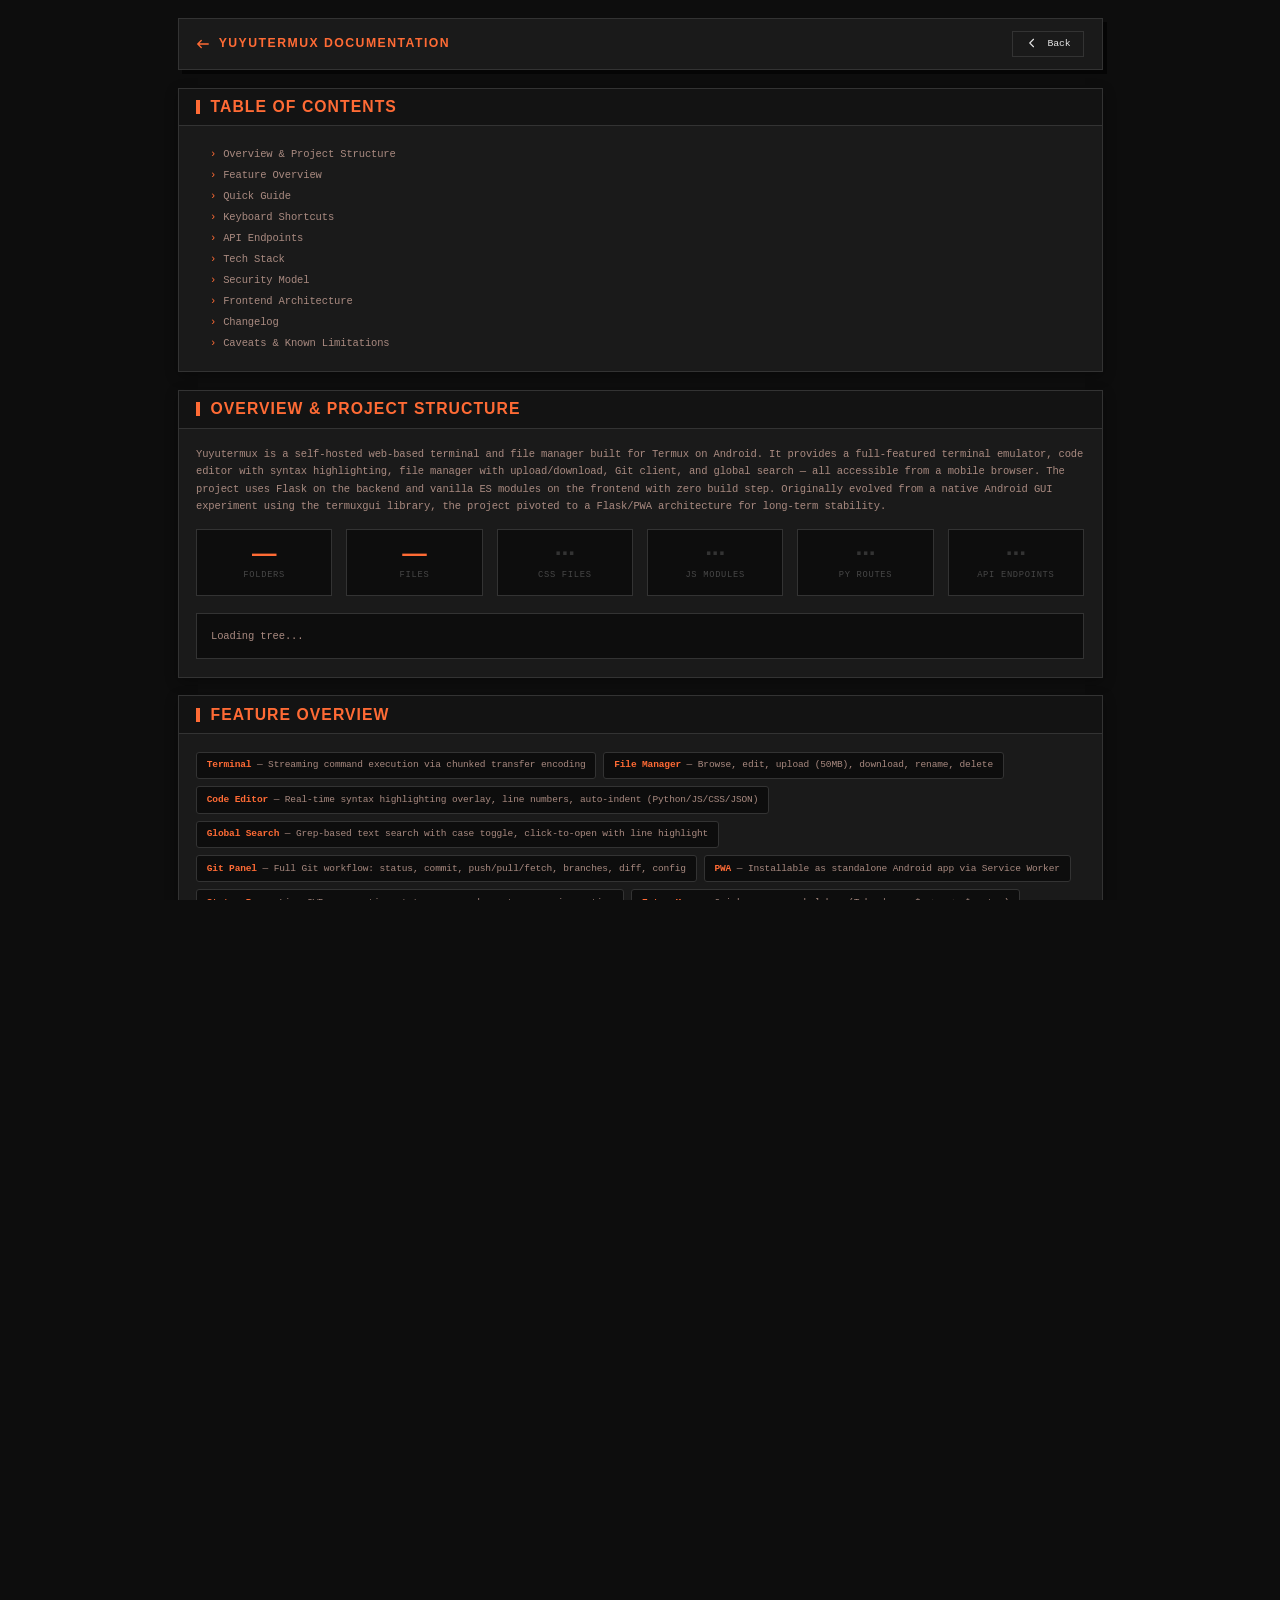
==== commit d25c5961: "docs up" ====
--- a/templates/docs.html
+++ b/templates/docs.html
@@ -421,6 +421,7 @@
                 <li><a href="#security">Security Model</a></li>
                 <li><a href="#architecture">Frontend Architecture</a></li>
                 <li><a href="#changelog">Changelog</a></li>
+                <li><a href="#caveats">Caveats &amp; Known Limitations</a></li>
             </ul>
         </div>
     </section>
@@ -964,9 +965,72 @@
         </div>
     </section>
 
+    <!-- CAVEATS & KNOWN LIMITATIONS -->
+    <section class="docs-section" id="caveats" aria-labelledby="caveats-heading">
+        <div class="docs-header"><h2 id="caveats-heading">Caveats &amp; Known Limitations</h2></div>
+        <div class="docs-body">
+            <div class="guide-list">
+
+                <article class="guide-item">
+                    <h3>No Interactive / PTY Terminal</h3>
+                    <p>Yuyutermux streams command output but does NOT provide a real pseudo-terminal (PTY). There is no stdin — you cannot interact with a running process after it starts. Commands that expect interactive input (e.g. <code>python</code> REPL, <code>ftp</code>, password prompts from <code>ssh</code>, <code>vim</code>) will hang until the 5-minute timeout kills them. Use the KILL button or <kbd>CTRL+C</kbd> key in the extra keys bar to terminate a hung process.</p>
+                </article>
+
+                <article class="guide-item">
+                    <h3>Command Blocklist is Not a Sandbox</h3>
+                    <p>The blocked command list (<code>rm</code>, <code>sudo</code>, <code>curl</code>, <code>bash</code>, <code>python</code>, etc.) prevents the most obvious misuse but is NOT a real security sandbox. A determined attacker with valid token access can still do damage via allowed commands. Yuyutermux is intended for trusted single-user use on a local device, not as a public-facing service.</p>
+                </article>
+
+                <article class="guide-item">
+                    <h3>File Manager Scope: Project Directory Only</h3>
+                    <p>The file manager (<kbd>[FILES]</kbd>) is locked to <code>~/Yuyutermux</code> and cannot browse outside it. The terminal's <code>cd</code> command allows navigation within the entire home directory (<code>~</code>), but all file read/write/delete/upload operations are restricted to the project directory. Editing files outside <code>~/Yuyutermux</code> requires using the terminal directly.</p>
+                </article>
+
+                <article class="guide-item">
+                    <h3>Auth Token Resets on Every Server Restart</h3>
+                    <p>If no <code>YUYUTERMUX_TOKEN</code> environment variable is set, a fresh random token is generated each time the server starts. Existing browser sessions with the old cookie will be logged out on the next API call. To persist the token across restarts, set the env var in your shell config (e.g. <code>~/.bashrc</code>) or use the <code>YUYUTERMUX_TOKEN</code> var when starting via <code>run.sh</code>.</p>
+                </article>
+
+                <article class="guide-item">
+                    <h3>File Size Limits</h3>
+                    <p>Files larger than <strong>1 MB</strong> cannot be opened or edited in the browser editor (the API rejects them). Upload is capped at <strong>50 MB</strong> per file. The file write API accepts content up to <strong>5 MB</strong>. There is no in-browser progress indicator for large uploads — the UI will appear frozen until the upload completes or fails.</p>
+                </article>
+
+                <article class="guide-item">
+                    <h3>Syntax Highlighting Requires CDN</h3>
+                    <p>The code editor's syntax highlighting depends on <code>highlight.js 11.9</code> loaded from the Cloudflare CDN. If the device is offline or the CDN is unreachable, the editor still works but shows plain unstyled text. The editor detects this gracefully — it removes the <code>highlighting-on</code> class and falls back to normal textarea rendering.</p>
+                </article>
+
+                <article class="guide-item">
+                    <h3>Rate Limiting is In-Memory and Per-Restart</h3>
+                    <p>Rate limit counters are stored in Python memory, not persisted to disk. They reset completely on server restart. Limits are per-IP per-endpoint: 30 req/60s general, 15 req/60s for command execution, 10 req/60s for uploads, 5 req/60s for login attempts. On <code>localhost</code>, all requests appear to come from <code>127.0.0.1</code>, so rate limits are effectively global when accessed locally.</p>
+                </article>
+
+                <article class="guide-item">
+                    <h3>Service Worker Caches Aggressively</h3>
+                    <p>The Service Worker caches HTML pages and CSS on install, and JS modules at runtime. After updating project files, the browser may serve stale cached versions. Use <strong>Bust Cache</strong> in <code>run.sh</code> to increment the SW cache version and force a fresh fetch. API calls (<code>/api/*</code>) are never cached. Hard-reload in Brave (<kbd>⋮</kbd> → Reload) bypasses the SW for one request only.</p>
+                </article>
+
+                <article class="guide-item">
+                    <h3>Single-User Only</h3>
+                    <p>Yuyutermux has no concept of multiple users, sessions, or workspaces. There is one auth token, one working directory state, and one set of active processes server-wide. Running multiple browser tabs simultaneously will share the same terminal CWD state, and killing a process in one tab affects all tabs.</p>
+                </article>
+
+                <article class="guide-item">
+                    <h3>Git Operations Require a Valid <code>git</code> Install</h3>
+                    <p>All Git panel features call the system <code>git</code> binary via subprocess. If <code>git</code> is not installed in Termux (<code>pkg install git</code>), all Git API calls will return "git not found" errors. GitHub push/pull over HTTPS requires embedding a Personal Access Token (PAT) in the remote URL — SSH key auth is not configurable through the UI.</p>
+                </article>
+
+                <article class="guide-item">
+                    <h3>No Undo for File Delete or Git Discard</h3>
+                    <p>Deleting a file (including directories, via <code>shutil.rmtree</code>) and discarding Git changes (<code>git restore</code>) are permanent and irreversible from within the app. There is a confirmation dialog for both operations, but no recycle bin or undo history. Make sure you have backups or are on a git-tracked project before deleting.</p>
+                </article>
+
+            </div>
+        </div>
+    </section>
+
 </div>
-
-<script>
 (function() {
     // Helper: set stat value, remove loading state
     function setStat(id, value) {
@@ -1011,12 +1075,12 @@
             const routesRes = await fetch('/api/files/list?path=routes');
             if (!routesRes.ok) { setStat('pyRoutes', '\u2014'); setStat('apiEndpoints', '\u2014'); return; }
             const routesData = await routesRes.json();
-            if (!routesData.success || !Array.isArray(routesData.files)) {
+            if (!routesData.success || !Array.isArray(routesData.items)) {
                 setStat('pyRoutes', '\u2014'); setStat('apiEndpoints', '\u2014'); return;
             }
 
             // Filter to actual route modules (exclude __init__.py)
-            const routePyFiles = routesData.files.filter(f =>
+            const routePyFiles = routesData.items.filter(f =>
                 f.name && f.name.endsWith('.py') && f.name !== '__init__.py'
             );
             setStat('pyRoutes', routePyFiles.length);
@@ -1028,7 +1092,7 @@
                     const r = await fetch('/api/files/read', {
                         method: 'POST',
                         headers: { 'Content-Type': 'application/json' },
-                        body: JSON.stringify({ path: 'routes/' + file.name })
+                        body: JSON.stringify({ path: file.path })
                     });
                     if (!r.ok) return 0;
                     const d = await r.json();
--- a/static/css/ui.css
+++ b/static/css/ui.css
@@ -1,3 +1,4 @@
+/* ui.css - FIXED */
 .log-line {
   padding: 2px 0;
   opacity: 0.9;
@@ -368,15 +369,12 @@
   display: none;
 }
 
-/* FIX: Add ::backdrop styling — without this, the browser's default backdrop
-   can cover the dialog content, making modals appear invisible/broken */
 .paper-modal::backdrop {
   background: rgba(0, 0, 0, 0.6);
   backdrop-filter: blur(4px);
   -webkit-backdrop-filter: blur(4px);
 }
 
-/* Polyfill for browsers that use ::-webkit-backdrop */
 .paper-modal + .backdrop {
   background: rgba(0, 0, 0, 0.6);
   backdrop-filter: blur(4px);
@@ -388,7 +386,6 @@
   flex-direction: column;
   justify-content: flex-end;
   align-items: center;
-  /* FIX: Ensure dialog renders above the backdrop layer */
   z-index: 99999;
 }
 
@@ -603,19 +600,15 @@
   font: 12px/1.5 var(--mono);
   text-align: right;
   user-select: none;
-  /* FIX: Changed from overflow:hidden to overflow-y:auto with hidden scrollbar.
-     overflow:hidden prevents syncScroll() from working — scrollTop has no effect
-     on a non-scrollable element, so line numbers never scroll with the textarea. */
   overflow-y: auto;
-  scrollbar-width: none; /* Firefox */
-  -ms-overflow-style: none; /* IE/Edge */
+  scrollbar-width: none;
+  -ms-overflow-style: none;
   border-right: 1px solid var(--light);
   flex-shrink: 0;
   white-space: pre;
   opacity: 0.6;
 }
 
-/* FIX: Hide scrollbar on Chrome/Safari for .line-numbers */
 .line-numbers::-webkit-scrollbar {
   display: none;
 }
@@ -1127,4 +1120,4 @@
 .git-config-hint code {
   color: var(--success);
   word-break: break-all;
-}+}
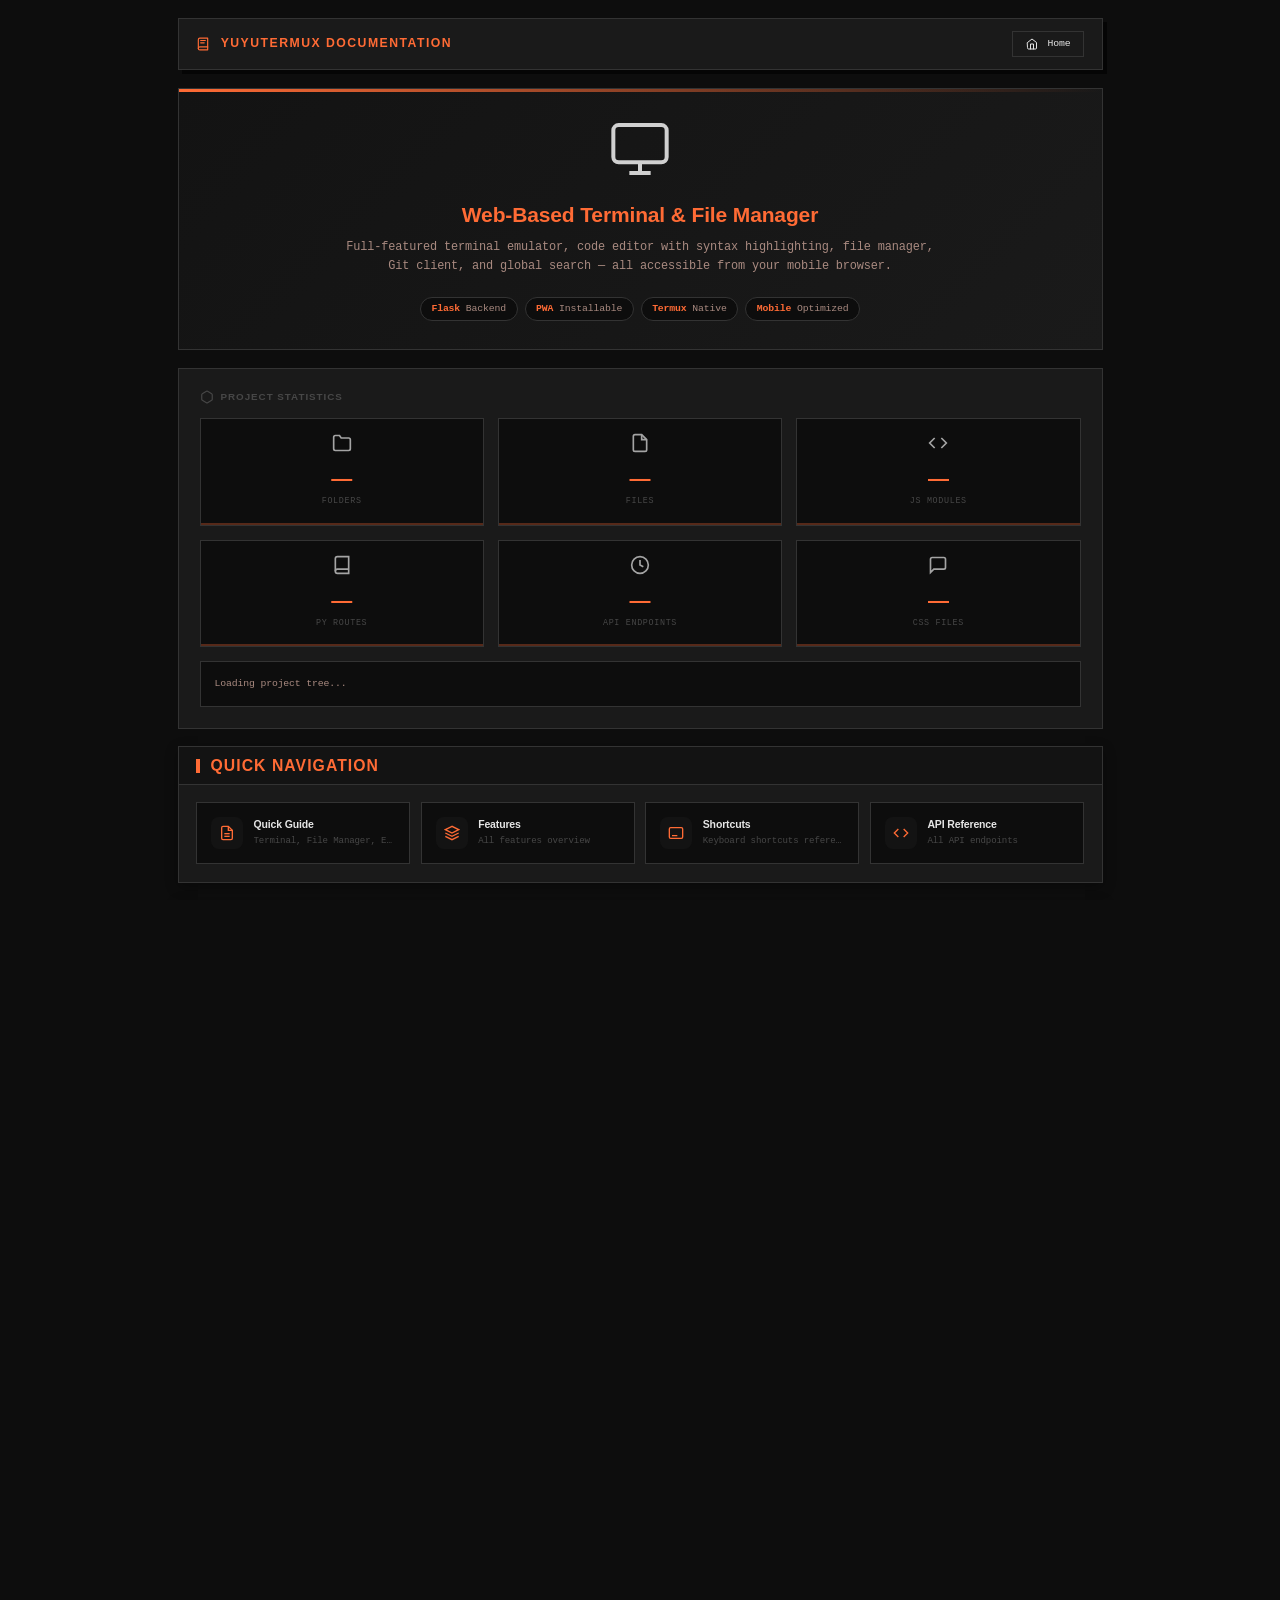
==== commit e60c5f4a: "help 😨" ====
--- a/templates/docs.html
+++ b/templates/docs.html
@@ -29,6 +29,7 @@
             min-height: 100vh;
         }
 
+        /* Nav */
         .docs-nav {
             display: flex;
             justify-content: space-between;
@@ -47,6 +48,26 @@
             margin: 0;
         }
 
+        .nav-link {
+            text-decoration: none;
+            font-family: var(--mono);
+            font-size: 0.7rem;
+            padding: 0.3rem 0.9rem;
+            background: transparent;
+            border: 1px solid var(--border);
+            color: var(--text);
+            transition: 0.1s;
+            display: inline-flex;
+            align-items: center;
+            gap: 0.4rem;
+        }
+
+        .nav-link:hover {
+            background: var(--border);
+            color: var(--accent);
+        }
+
+        /* Sections */
         .docs-section {
             background: var(--surface);
             border: 1px solid var(--border);
@@ -79,22 +100,120 @@
             font: 0.8125rem/1.65 var(--mono);
         }
 
+        /* Hero Section */
+        .hero {
+            background: linear-gradient(135deg, var(--dark) 0%, var(--surface) 100%);
+            border: 1px solid var(--border);
+            padding: 2rem;
+            text-align: center;
+            position: relative;
+            overflow: hidden;
+        }
+
+        .hero::before {
+            content: '';
+            position: absolute;
+            top: 0;
+            left: 0;
+            right: 0;
+            height: 3px;
+            background: linear-gradient(90deg, var(--accent), transparent);
+        }
+
+        .hero-icon {
+            width: 64px;
+            height: 64px;
+            margin: 0 auto 1rem;
+            opacity: 0.9;
+        }
+
+        .hero h2 {
+            font: 700 1.5rem/1.2 var(--sans);
+            color: var(--accent);
+            margin: 0 0 0.75rem;
+        }
+
+        .hero p {
+            color: var(--text2);
+            font-size: 0.85rem;
+            max-width: 600px;
+            margin: 0 auto 1.5rem;
+            line-height: 1.6;
+        }
+
+        .hero-tags {
+            display: flex;
+            flex-wrap: wrap;
+            gap: 0.5rem;
+            justify-content: center;
+        }
+
+        .hero-tag {
+            background: var(--bg);
+            border: 1px solid var(--border);
+            padding: 0.25rem 0.75rem;
+            font-size: 0.7rem;
+            color: var(--text2);
+            border-radius: 999px;
+        }
+
+        .hero-tag strong {
+            color: var(--accent);
+        }
+
+        /* Stats Grid */
+        .stats-section {
+            background: var(--surface);
+            border: 1px solid var(--border);
+            padding: 1.5rem;
+        }
+
+        .stats-header {
+            display: flex;
+            align-items: center;
+            gap: 0.5rem;
+            margin-bottom: 1rem;
+            font: 700 0.7rem/1 var(--sans);
+            color: var(--cement);
+            text-transform: uppercase;
+            letter-spacing: 0.1em;
+        }
+
         .stat-grid {
             display: grid;
-            grid-template-columns: repeat(auto-fit, minmax(120px, 1fr));
+            grid-template-columns: repeat(3, 1fr);
             gap: 1rem;
-            margin-bottom: 1.25rem;
         }
 
         .stat-card {
             background: var(--bg);
             border: 1px solid var(--border);
-            padding: 0.75rem;
+            padding: 1rem;
             text-align: center;
+            position: relative;
+            overflow: hidden;
+        }
+
+        .stat-card::after {
+            content: '';
+            position: absolute;
+            bottom: 0;
+            left: 0;
+            right: 0;
+            height: 2px;
+            background: var(--accent);
+            opacity: 0.3;
+        }
+
+        .stat-icon {
+            width: 20px;
+            height: 20px;
+            margin: 0 auto 0.5rem;
+            opacity: 0.7;
         }
 
         .stat-value {
-            font: 700 1.75rem/1 var(--sans);
+            font: 700 1.5rem/1 var(--sans);
             color: var(--accent);
             display: block;
         }
@@ -110,24 +229,139 @@
         }
 
         .stat-label {
-            font: 0.625rem/1 var(--mono);
+            font: 0.6rem/1 var(--mono);
             color: var(--cement);
             text-transform: uppercase;
             letter-spacing: 0.08em;
             margin-top: 0.25rem;
         }
 
+        /* Tree View */
         .tree-view {
             background: var(--bg);
             border: 1px solid var(--border);
             padding: 1rem;
             overflow: auto;
-            max-height: 420px;
-            font: 0.75rem/1.55 var(--mono);
+            max-height: 300px;
+            font: 0.7rem/1.55 var(--mono);
             white-space: pre;
             color: var(--text2);
-        }
-
+            margin-top: 1rem;
+        }
+
+        /* Quick Links Grid */
+        .quick-links {
+            display: grid;
+            grid-template-columns: repeat(auto-fit, minmax(200px, 1fr));
+            gap: 0.75rem;
+        }
+
+        .quick-link {
+            display: flex;
+            align-items: center;
+            gap: 0.75rem;
+            padding: 1rem;
+            background: var(--bg);
+            border: 1px solid var(--border);
+            text-decoration: none;
+            transition: all 0.15s;
+        }
+
+        .quick-link:hover {
+            border-color: var(--accent);
+            transform: translateY(-2px);
+        }
+
+        .quick-link-icon {
+            width: 32px;
+            height: 32px;
+            background: var(--dark);
+            border-radius: 8px;
+            display: flex;
+            align-items: center;
+            justify-content: center;
+            flex-shrink: 0;
+        }
+
+        .quick-link-icon svg {
+            width: 16px;
+            height: 16px;
+            color: var(--accent);
+        }
+
+        .quick-link-content {
+            flex: 1;
+            min-width: 0;
+        }
+
+        .quick-link-title {
+            font: 700 0.75rem/1 var(--sans);
+            color: var(--text);
+            display: block;
+            margin-bottom: 0.2rem;
+        }
+
+        .quick-link-desc {
+            font-size: 0.65rem;
+            color: var(--cement);
+            display: block;
+            white-space: nowrap;
+            overflow: hidden;
+            text-overflow: ellipsis;
+        }
+
+        /* Feature Grid */
+        .feature-grid {
+            display: grid;
+            grid-template-columns: repeat(auto-fill, minmax(180px, 1fr));
+            gap: 1rem;
+        }
+
+        .feature-card {
+            background: var(--bg);
+            border: 1px solid var(--border);
+            padding: 1rem;
+            text-align: center;
+            transition: border-color 0.15s;
+        }
+
+        .feature-card:hover {
+            border-color: var(--accent);
+        }
+
+        .feature-icon {
+            width: 36px;
+            height: 36px;
+            margin: 0 auto 0.75rem;
+            background: var(--dark);
+            border-radius: 10px;
+            display: flex;
+            align-items: center;
+            justify-content: center;
+        }
+
+        .feature-icon svg {
+            width: 18px;
+            height: 18px;
+            color: var(--accent);
+        }
+
+        .feature-card h4 {
+            font: 700 0.7rem/1 var(--sans);
+            color: var(--accent);
+            margin: 0 0 0.35rem;
+            text-transform: uppercase;
+            letter-spacing: 0.05em;
+        }
+
+        .feature-card p {
+            font-size: 0.65rem;
+            color: var(--cement);
+            margin: 0;
+            line-height: 1.4;
+        }
+
+        /* Guide List */
         .guide-list {
             display: flex;
             flex-direction: column;
@@ -150,6 +384,9 @@
             margin: 0 0 0.5rem;
             text-transform: uppercase;
             letter-spacing: 0.06em;
+            display: flex;
+            align-items: center;
+            gap: 0.5rem;
         }
 
         .guide-item p {
@@ -169,7 +406,7 @@
         }
 
         .sub-list li::before {
-            content: '\00b7';
+            content: '›';
             color: var(--accent);
             margin-right: 0.5rem;
         }
@@ -196,9 +433,34 @@
             margin: 0 0.1rem;
         }
 
+        /* Two Column Layout */
+        .two-col {
+            display: grid;
+            grid-template-columns: 1fr 1fr;
+            gap: 1.5rem;
+        }
+
+        .two-col-item {
+            background: var(--bg);
+            border: 1px solid var(--border);
+            padding: 1rem;
+        }
+
+        .two-col-item h4 {
+            font: 700 0.7rem/1 var(--sans);
+            color: var(--accent);
+            text-transform: uppercase;
+            letter-spacing: 0.08em;
+            margin: 0 0 0.75rem;
+            display: flex;
+            align-items: center;
+            gap: 0.5rem;
+        }
+
+        /* Spec Grid */
         .spec-grid {
             display: grid;
-            grid-template-columns: repeat(auto-fill, minmax(240px, 1fr));
+            grid-template-columns: repeat(auto-fill, minmax(220px, 1fr));
             gap: 1rem;
         }
 
@@ -218,14 +480,15 @@
 
         .spec-item p {
             color: var(--text);
-            font-size: 0.75rem;
+            font-size: 0.7rem;
             line-height: 1.5;
             margin: 0;
         }
 
+        /* API Grid */
         .api-grid {
             display: grid;
-            grid-template-columns: repeat(auto-fill, minmax(280px, 1fr));
+            grid-template-columns: repeat(auto-fill, minmax(260px, 1fr));
             gap: 0.75rem;
         }
 
@@ -254,15 +517,16 @@
         }
 
         .api-desc {
-            font-size: 0.68rem;
+            font-size: 0.65rem;
             color: var(--cement);
             margin-top: 0.35rem;
             line-height: 1.5;
         }
 
+        /* Key Grid */
         .key-grid {
             display: grid;
-            grid-template-columns: repeat(auto-fill, minmax(160px, 1fr));
+            grid-template-columns: repeat(auto-fill, minmax(150px, 1fr));
             gap: 0.6rem;
         }
 
@@ -288,70 +552,43 @@
 
         .key-desc {
             color: var(--cement);
-            font-size: 0.68rem;
-        }
-
-        .nav-link {
-            text-decoration: none;
-            font-family: var(--mono);
-            font-size: 0.7rem;
-            padding: 0.3rem 0.9rem;
-            background: transparent;
-            border: 1px solid var(--border);
-            color: var(--text);
-            transition: 0.1s;
-        }
-
-        .nav-link:hover {
-            background: var(--border);
-            color: var(--accent);
-        }
-
-        .badge-grid {
-            display: flex;
-            flex-wrap: wrap;
+            font-size: 0.65rem;
+        }
+
+        /* Shortcut Table */
+        .shortcut-table {
+            display: grid;
+            grid-template-columns: 1fr auto;
             gap: 0.5rem;
         }
 
-        .badge {
-            background: var(--bg);
-            border: 1px solid var(--border);
-            padding: 0.35rem 0.7rem;
-            font-size: 0.68rem;
-            color: var(--text2);
-            border-radius: 3px;
-        }
-
-        .badge strong {
-            color: var(--accent);
-            font-weight: 700;
-        }
-
         .shortcut-row {
-            display: flex;
-            justify-content: space-between;
-            align-items: center;
-            padding: 0.4rem 0;
+            display: contents;
+        }
+
+        .shortcut-row span {
+            padding: 0.5rem;
             border-bottom: 1px dotted var(--border);
-            font-size: 0.72rem;
-        }
-
-        .shortcut-row:last-child { border-bottom: none; }
-
-        .shortcut-action { color: var(--text2); }
-        .shortcut-keys { color: var(--accent); font-size: 0.68rem; text-align: right; }
-
+        }
+
+        .shortcut-action { color: var(--text2); font-size: 0.72rem; }
+        .shortcut-keys { color: var(--accent); font-size: 0.65rem; text-align: right; white-space: nowrap; }
+
+        /* TOC */
         .toc-list {
             color: var(--text2);
             font-size: 0.75rem;
             line-height: 2;
             margin: 0;
-            padding: 0 0 0 1rem;
+            padding: 0;
             list-style: none;
+            display: grid;
+            grid-template-columns: repeat(2, 1fr);
+            gap: 0.25rem 2rem;
         }
 
         .toc-list li::before {
-            content: '\203a';
+            content: '›';
             color: var(--accent);
             margin-right: 0.5rem;
         }
@@ -366,30 +603,24 @@
             color: var(--accent);
         }
 
-        .version-badge {
-            display: inline-block;
-            background: var(--accent-glow);
-            border: 1px solid var(--accent-dim);
-            color: var(--accent);
-            font: 700 0.6rem/1 var(--mono);
-            padding: 0.2rem 0.6rem;
-            border-radius: 3px;
-            margin-left: 0.5rem;
-            vertical-align: middle;
-        }
-
+        /* Responsive */
         @media (max-width: 640px) {
             :root {
                 --docs-gap: 0.75rem;
                 --section-padding: 1rem;
             }
 
-            .stat-value { font-size: 1.4rem; }
-
-            .spec-grid,
+            .stat-grid { grid-template-columns: repeat(2, 1fr); }
+            .two-col { grid-template-columns: 1fr; }
+            .toc-list { grid-template-columns: 1fr; }
+            .quick-links { grid-template-columns: 1fr; }
+            .feature-grid { grid-template-columns: repeat(2, 1fr); }
+            .spec-grid { grid-template-columns: 1fr; }
             .api-grid { grid-template-columns: 1fr; }
-
-            .key-grid { grid-template-columns: repeat(auto-fill, minmax(130px, 1fr)); }
+            .key-grid { grid-template-columns: repeat(2, 1fr); }
+
+            .hero h2 { font-size: 1.2rem; }
+            .stat-value { font-size: 1.25rem; }
         }
     </style>
 </head>
@@ -398,89 +629,173 @@
 <div class="docs-layout">
     <nav class="docs-nav">
         <h1 class="docs-title">
-            <svg style="width:14px;height:14px;vertical-align:middle;margin-right:4px;flex-shrink:0" viewBox="0 0 16 16" fill="none" stroke="currentColor" stroke-width="1.5" stroke-linecap="round"><path d="M2 8h12M6 4l-4 4 4 4"/></svg>
+            <svg style="width:14px;height:14px;vertical-align:middle;margin-right:6px;flex-shrink:0" viewBox="0 0 24 24" fill="none" stroke="currentColor" stroke-width="2" stroke-linecap="round" stroke-linejoin="round">
+                <path d="M4 19.5A2.5 2.5 0 0 1 6.5 17H20"/>
+                <path d="M6.5 2H20v20H6.5A2.5 2.5 0 0 1 4 19.5v-15A2.5 2.5 0 0 1 6.5 2z"/>
+                <line x1="8" y1="6" x2="16" y2="6"/>
+                <line x1="8" y1="10" x2="14" y2="10"/>
+            </svg>
             Yuyutermux Documentation
         </h1>
         <a href="/" class="nav-link">
-            <svg style="width:12px;height:12px;vertical-align:middle;margin-right:4px;display:inline-block" viewBox="0 0 16 16" fill="none" stroke="currentColor" stroke-width="1.5" stroke-linecap="round"><path d="M10 3L5 8l5 5"/></svg>
-            Back
+            <svg style="width:12px;height:12px;vertical-align:middle;margin-right:4px;display:inline-block" viewBox="0 0 24 24" fill="none" stroke="currentColor" stroke-width="2" stroke-linecap="round" stroke-linejoin="round">
+                <path d="M3 9l9-7 9 7v11a2 2 0 0 1-2 2H5a2 2 0 0 1-2-2z"/>
+                <polyline points="9 22 9 12 15 12 15 22"/>
+            </svg>
+            Home
         </a>
     </nav>
 
-    <!-- TABLE OF CONTENTS -->
-    <section class="docs-section" aria-labelledby="toc-heading">
-        <div class="docs-header"><h2 id="toc-heading">Table of Contents</h2></div>
-        <div class="docs-body">
-            <ul class="toc-list">
-                <li><a href="#overview">Overview &amp; Project Structure</a></li>
-                <li><a href="#features">Feature Overview</a></li>
-                <li><a href="#guide">Quick Guide</a></li>
-                <li><a href="#shortcuts">Keyboard Shortcuts</a></li>
-                <li><a href="#api">API Endpoints</a></li>
-                <li><a href="#stack">Tech Stack</a></li>
-                <li><a href="#security">Security Model</a></li>
-                <li><a href="#architecture">Frontend Architecture</a></li>
-                <li><a href="#changelog">Changelog</a></li>
-                <li><a href="#caveats">Caveats &amp; Known Limitations</a></li>
-            </ul>
+    <!-- HERO -->
+    <section class="hero">
+        <svg class="hero-icon" viewBox="0 0 24 24" fill="none" stroke="currentColor" stroke-width="1.5">
+            <rect x="2" y="3" width="20" height="14" rx="2" ry="2"/>
+            <line x1="8" y1="21" x2="16" y2="21"/>
+            <line x1="12" y1="17" x2="12" y2="21"/>
+        </svg>
+        <h2>Web-Based Terminal &amp; File Manager</h2>
+        <p>Full-featured terminal emulator, code editor with syntax highlighting, file manager, Git client, and global search — all accessible from your mobile browser.</p>
+        <div class="hero-tags">
+            <span class="hero-tag"><strong>Flask</strong> Backend</span>
+            <span class="hero-tag"><strong>PWA</strong> Installable</span>
+            <span class="hero-tag"><strong>Termux</strong> Native</span>
+            <span class="hero-tag"><strong>Mobile</strong> Optimized</span>
         </div>
     </section>
 
-    <!-- OVERVIEW & PROJECT STRUCTURE -->
-    <section class="docs-section" id="overview" aria-labelledby="tree-heading">
-        <div class="docs-header"><h2 id="tree-heading">Overview &amp; Project Structure</h2></div>
+    <!-- STATS -->
+    <section class="stats-section">
+        <div class="stats-header">
+            <svg width="14" height="14" viewBox="0 0 24 24" fill="none" stroke="currentColor" stroke-width="2"><path d="M21 16V8a2 2 0 0 0-1-1.73l-7-4a2 2 0 0 0-2 0l-7 4A2 2 0 0 0 3 8v8a2 2 0 0 0 1 1.73l7 4a2 2 0 0 0 2 0l7-4A2 2 0 0 0 21 16z"/></svg>
+            Project Statistics
+        </div>
+        <div class="stat-grid">
+            <div class="stat-card">
+                <svg class="stat-icon" viewBox="0 0 24 24" fill="none" stroke="currentColor" stroke-width="2"><path d="M22 19a2 2 0 0 1-2 2H4a2 2 0 0 1-2-2V5a2 2 0 0 1 2-2h5l2 3h9a2 2 0 0 1 2 2z"/></svg>
+                <span class="stat-value" id="folderCount">&mdash;</span>
+                <span class="stat-label">Folders</span>
+            </div>
+            <div class="stat-card">
+                <svg class="stat-icon" viewBox="0 0 24 24" fill="none" stroke="currentColor" stroke-width="2"><path d="M14 2H6a2 2 0 0 0-2 2v16a2 2 0 0 0 2 2h12a2 2 0 0 0 2-2V8z"/><polyline points="14 2 14 8 20 8"/></svg>
+                <span class="stat-value" id="fileCount">&mdash;</span>
+                <span class="stat-label">Files</span>
+            </div>
+            <div class="stat-card">
+                <svg class="stat-icon" viewBox="0 0 24 24" fill="none" stroke="currentColor" stroke-width="2"><polyline points="16 18 22 12 16 6"/><polyline points="8 6 2 12 8 18"/></svg>
+                <span class="stat-value loading" id="jsCount">···</span>
+                <span class="stat-label">JS Modules</span>
+            </div>
+            <div class="stat-card">
+                <svg class="stat-icon" viewBox="0 0 24 24" fill="none" stroke="currentColor" stroke-width="2"><path d="M4 19.5A2.5 2.5 0 0 1 6.5 17H20"/><path d="M6.5 2H20v20H6.5A2.5 2.5 0 0 1 4 19.5v-15A2.5 2.5 0 0 1 6.5 2z"/></svg>
+                <span class="stat-value loading" id="pyRoutes">···</span>
+                <span class="stat-label">Py Routes</span>
+            </div>
+            <div class="stat-card">
+                <svg class="stat-icon" viewBox="0 0 24 24" fill="none" stroke="currentColor" stroke-width="2"><circle cx="12" cy="12" r="10"/><polyline points="12 6 12 12 16 14"/></svg>
+                <span class="stat-value loading" id="apiEndpoints">···</span>
+                <span class="stat-label">API Endpoints</span>
+            </div>
+            <div class="stat-card">
+                <svg class="stat-icon" viewBox="0 0 24 24" fill="none" stroke="currentColor" stroke-width="2"><path d="M21 15a2 2 0 0 1-2 2H7l-4 4V5a2 2 0 0 1 2-2h14a2 2 0 0 1 2 2z"/></svg>
+                <span class="stat-value loading" id="cssCount">···</span>
+                <span class="stat-label">CSS Files</span>
+            </div>
+        </div>
+        <pre class="tree-view" id="treeOutput" aria-live="polite">Loading project tree...</pre>
+    </section>
+
+    <!-- QUICK LINKS -->
+    <section class="docs-section" aria-labelledby="quick-heading">
+        <div class="docs-header"><h2 id="quick-heading">Quick Navigation</h2></div>
         <div class="docs-body">
-            <p style="color:var(--text2);font-size:0.75rem;line-height:1.65;margin:0 0 1rem">
-                Yuyutermux is a self-hosted web-based terminal and file manager built for Termux on Android. It provides a full-featured terminal emulator, code editor with syntax highlighting, file manager with upload/download, Git client, and global search &mdash; all accessible from a mobile browser. The project uses Flask on the backend and vanilla ES modules on the frontend with zero build step. Originally evolved from a native Android GUI experiment using the <code>termuxgui</code> library, the project pivoted to a Flask/PWA architecture for long-term stability.
-            </p>
-            <div class="stat-grid">
-                <div class="stat-card">
-                    <span class="stat-value" id="folderCount">&mdash;</span>
-                    <span class="stat-label">Folders</span>
-                </div>
-                <div class="stat-card">
-                    <span class="stat-value" id="fileCount">&mdash;</span>
-                    <span class="stat-label">Files</span>
-                </div>
-                <div class="stat-card">
-                    <span class="stat-value loading" id="cssCount">···</span>
-                    <span class="stat-label">CSS Files</span>
-                </div>
-                <div class="stat-card">
-                    <span class="stat-value loading" id="jsCount">···</span>
-                    <span class="stat-label">JS Modules</span>
-                </div>
-                <div class="stat-card">
-                    <span class="stat-value loading" id="pyRoutes">···</span>
-                    <span class="stat-label">Py Routes</span>
-                </div>
-                <div class="stat-card">
-                    <span class="stat-value loading" id="apiEndpoints">···</span>
-                    <span class="stat-label">API Endpoints</span>
-                </div>
-            </div>
-            <pre class="tree-view" id="treeOutput" aria-live="polite">Loading tree...</pre>
+            <div class="quick-links">
+                <a href="#guide" class="quick-link">
+                    <div class="quick-link-icon">
+                        <svg viewBox="0 0 24 24" fill="none" stroke="currentColor" stroke-width="2"><path d="M14 2H6a2 2 0 0 0-2 2v16a2 2 0 0 0 2 2h12a2 2 0 0 0 2-2V8z"/><polyline points="14 2 14 8 20 8"/><line x1="16" y1="13" x2="8" y2="13"/><line x1="16" y1="17" x2="8" y2="17"/></svg>
+                    </div>
+                    <div class="quick-link-content">
+                        <span class="quick-link-title">Quick Guide</span>
+                        <span class="quick-link-desc">Terminal, File Manager, Editor usage</span>
+                    </div>
+                </a>
+                <a href="#features" class="quick-link">
+                    <div class="quick-link-icon">
+                        <svg viewBox="0 0 24 24" fill="none" stroke="currentColor" stroke-width="2"><polygon points="12 2 2 7 12 12 22 7 12 2"/><polyline points="2 17 12 22 22 17"/><polyline points="2 12 12 17 22 12"/></svg>
+                    </div>
+                    <div class="quick-link-content">
+                        <span class="quick-link-title">Features</span>
+                        <span class="quick-link-desc">All features overview</span>
+                    </div>
+                </a>
+                <a href="#shortcuts" class="quick-link">
+                    <div class="quick-link-icon">
+                        <svg viewBox="0 0 24 24" fill="none" stroke="currentColor" stroke-width="2"><rect x="2" y="4" width="20" height="16" rx="2"/><path d="M6 8h.001M10 8h.001M14 8h.001M18 8h.001M8 12h.001M12 12h.001M16 12h.001M6 16h8"/></svg>
+                    </div>
+                    <div class="quick-link-content">
+                        <span class="quick-link-title">Shortcuts</span>
+                        <span class="quick-link-desc">Keyboard shortcuts reference</span>
+                    </div>
+                </a>
+                <a href="#api" class="quick-link">
+                    <div class="quick-link-icon">
+                        <svg viewBox="0 0 24 24" fill="none" stroke="currentColor" stroke-width="2"><polyline points="16 18 22 12 16 6"/><polyline points="8 6 2 12 8 18"/></svg>
+                    </div>
+                    <div class="quick-link-content">
+                        <span class="quick-link-title">API Reference</span>
+                        <span class="quick-link-desc">All API endpoints</span>
+                    </div>
+                </a>
+            </div>
         </div>
     </section>
 
-    <!-- FEATURE OVERVIEW -->
+    <!-- FEATURES GRID -->
     <section class="docs-section" id="features" aria-labelledby="features-heading">
-        <div class="docs-header"><h2 id="features-heading">Feature Overview</h2></div>
+        <div class="docs-header"><h2 id="features-heading">Features</h2></div>
         <div class="docs-body">
-            <div class="badge-grid">
-                <div class="badge"><strong>Terminal</strong> &mdash; Streaming command execution via chunked transfer encoding</div>
-                <div class="badge"><strong>File Manager</strong> &mdash; Browse, edit, upload (50MB), download, rename, delete</div>
-                <div class="badge"><strong>Code Editor</strong> &mdash; Real-time syntax highlighting overlay, line numbers, auto-indent (Python/JS/CSS/JSON)</div>
-                <div class="badge"><strong>Global Search</strong> &mdash; Grep-based text search with case toggle, click-to-open with line highlight</div>
-                <div class="badge"><strong>Git Panel</strong> &mdash; Full Git workflow: status, commit, push/pull/fetch, branches, diff, config</div>
-                <div class="badge"><strong>PWA</strong> &mdash; Installable as standalone Android app via Service Worker</div>
-                <div class="badge"><strong>Status Bar</strong> &mdash; Live CWD, connection status, command counter, session uptime</div>
-                <div class="badge"><strong>Extra Keys</strong> &mdash; Quick-access symbol bar (Tab, |, ~, $, &gt;, &lt;, *, etc.)</div>
-                <div class="badge"><strong>Command History</strong> &mdash; 50 entries, navigate with arrow keys, live suggestions dropdown</div>
-                <div class="badge"><strong>Virtual Scroll</strong> &mdash; Auto-collapse older terminal entries for smooth performance</div>
-                <div class="badge"><strong>Terminal Persistence</strong> &mdash; History saved to localStorage with XSS sanitization</div>
-                <div class="badge"><strong>Auth &amp; Security</strong> &mdash; Bearer token + HttpOnly cookie, CSP, SRI, rate limiting, blocked commands</div>
-                <div class="badge"><strong>CLI Tools</strong> &mdash; run.sh server manager + edit.sh file wizard</div>
+            <div class="feature-grid">
+                <div class="feature-card">
+                    <div class="feature-icon">
+                        <svg viewBox="0 0 24 24" fill="none" stroke="currentColor" stroke-width="2"><polyline points="4 17 10 11 4 5"/><line x1="12" y1="19" x2="20" y2="19"/></svg>
+                    </div>
+                    <h4>Terminal</h4>
+                    <p>Streaming command execution</p>
+                </div>
+                <div class="feature-card">
+                    <div class="feature-icon">
+                        <svg viewBox="0 0 24 24" fill="none" stroke="currentColor" stroke-width="2"><path d="M22 19a2 2 0 0 1-2 2H4a2 2 0 0 1-2-2V5a2 2 0 0 1 2-2h5l2 3h9a2 2 0 0 1 2 2z"/></svg>
+                    </div>
+                    <h4>File Manager</h4>
+                    <p>Browse, upload, download</p>
+                </div>
+                <div class="feature-card">
+                    <div class="feature-icon">
+                        <svg viewBox="0 0 24 24" fill="none" stroke="currentColor" stroke-width="2"><polyline points="16 18 22 12 16 6"/><polyline points="8 6 2 12 8 18"/></svg>
+                    </div>
+                    <h4>Code Editor</h4>
+                    <p>Syntax highlighting</p>
+                </div>
+                <div class="feature-card">
+                    <div class="feature-icon">
+                        <svg viewBox="0 0 24 24" fill="none" stroke="currentColor" stroke-width="2"><circle cx="11" cy="11" r="8"/><line x1="21" y1="21" x2="16.65" y2="16.65"/></svg>
+                    </div>
+                    <h4>Global Search</h4>
+                    <p>Grep-based text search</p>
+                </div>
+                <div class="feature-card">
+                    <div class="feature-icon">
+                        <svg viewBox="0 0 24 24" fill="none" stroke="currentColor" stroke-width="2"><circle cx="18" cy="18" r="3"/><circle cx="6" cy="6" r="3"/><path d="M6 21V9a9 9 0 0 0 9 9"/></svg>
+                    </div>
+                    <h4>Git Panel</h4>
+                    <p>Full Git workflow</p>
+                </div>
+                <div class="feature-card">
+                    <div class="feature-icon">
+                        <svg viewBox="0 0 24 24" fill="none" stroke="currentColor" stroke-width="2"><path d="M21 16V8a2 2 0 0 0-1-1.73l-7-4a2 2 0 0 0-2 0l-7 4A2 2 0 0 0 3 8v8a2 2 0 0 0 1 1.73l7 4a2 2 0 0 0 2 0l7-4A2 2 0 0 0 21 16z"/></svg>
+                    </div>
+                    <h4>PWA</h4>
+                    <p>Installable as app</p>
+                </div>
             </div>
         </div>
     </section>
@@ -581,7 +896,7 @@
 
                 <article class="guide-item">
                     <h3>PWA Install</h3>
-                    <p>Yuyutermux is a Progressive Web App. Install it as a standalone Android app &mdash; no browser address bar, icon on home screen, runs like a native app in standalone mode. An automatic install prompt appears when conditions are met, or use "Add to Home Screen" from the browser menu. The Service Worker pre-caches HTML pages and CSS for offline access, caches dynamic assets (JS modules, CDN fonts) at runtime on first load, and never caches API requests. Cache is limited to 100 entries to prevent flooding. Internal URLs (<code>file://</code>, <code>data:text/html</code>) are blocked for security. To force a cache refresh, use the "Bust Cache" feature in <code>run.sh</code> which increments the cache version (currently v16) without requiring a server restart.</p>
+                    <p>Yuyutermux is a Progressive Web App. Install it as a standalone Android app &mdash; no browser address bar, icon on home screen, runs like a native app in standalone mode. An automatic install prompt appears when conditions are met, or use "Add to Home Screen" from the browser menu. The Service Worker pre-caches HTML pages and CSS for dynamic assets (JS modules, CDN fonts) at runtime on first load, and never caches API requests. Cache is limited to 100 entries to prevent flooding. Internal URLs (<code>file://</code>, <code>data:text/html</code>) are blocked for security. To force a cache refresh, use the "Bust Cache" feature in <code>run.sh</code> which increments the cache version (currently v16) without requiring a server restart.</p>
                 </article>
 
                 <article class="guide-item">
@@ -622,20 +937,38 @@
     <section class="docs-section" id="shortcuts" aria-labelledby="shortcuts-heading">
         <div class="docs-header"><h2 id="shortcuts-heading">Keyboard Shortcuts</h2></div>
         <div class="docs-body">
-            <div class="shortcut-row"><span class="shortcut-action">Execute command</span><span class="shortcut-keys"><kbd>Ctrl</kbd>+<kbd>Enter</kbd></span></div>
-            <div class="shortcut-row"><span class="shortcut-action">Save file (in editor)</span><span class="shortcut-keys"><kbd>Ctrl</kbd>+<kbd>S</kbd></span></div>
-            <div class="shortcut-row"><span class="shortcut-action">Commit (in Git message box)</span><span class="shortcut-keys"><kbd>Ctrl</kbd>+<kbd>Enter</kbd></span></div>
-            <div class="shortcut-row"><span class="shortcut-action">Previous command</span><span class="shortcut-keys"><kbd>↑</kbd></span></div>
-            <div class="shortcut-row"><span class="shortcut-action">Next command</span><span class="shortcut-keys"><kbd>↓</kbd></span></div>
-            <div class="shortcut-row"><span class="shortcut-action">Clear terminal input</span><span class="shortcut-keys"><kbd>Ctrl</kbd>+<kbd>K</kbd></span></div>
-            <div class="shortcut-row"><span class="shortcut-action">Clear terminal output</span><span class="shortcut-keys"><kbd>Ctrl</kbd>+<kbd>L</kbd></span></div>
-            <div class="shortcut-row"><span class="shortcut-action">Open Files modal</span><span class="shortcut-keys"><kbd>Ctrl</kbd>+<kbd>F</kbd></span></div>
-            <div class="shortcut-row"><span class="shortcut-action">Open Git modal</span><span class="shortcut-keys"><kbd>Ctrl</kbd>+<kbd>G</kbd></span></div>
-            <div class="shortcut-row"><span class="shortcut-action">Toggle extra keys panel</span><span class="shortcut-keys"><kbd>Ctrl</kbd>+<kbd>/</kbd></span></div>
-            <div class="shortcut-row"><span class="shortcut-action">Close dialog / modal</span><span class="shortcut-keys"><kbd>Escape</kbd></span></div>
-            <div class="shortcut-row"><span class="shortcut-action">Insert tab in editor</span><span class="shortcut-keys"><kbd>Tab</kbd></span></div>
-            <div class="shortcut-row"><span class="shortcut-action">Auto-indent new line</span><span class="shortcut-keys"><kbd>Enter</kbd> (editor)</span></div>
-            <div class="shortcut-row"><span class="shortcut-action">Search in files</span><span class="shortcut-keys"><kbd>Enter</kbd> (in search input)</span></div>
+            <div class="two-col">
+                <div class="two-col-item">
+                    <h4>
+                        <svg width="14" height="14" viewBox="0 0 24 24" fill="none" stroke="currentColor" stroke-width="2"><rect x="2" y="4" width="20" height="16" rx="2"/><path d="M6 8h.001M10 8h.001M14 8h.001M18 8h.001M8 12h.001M12 12h.001M16 12h.001"/></svg>
+                        Terminal &amp; Editor
+                    </h4>
+                    <div class="shortcut-table">
+                        <div class="shortcut-row"><span class="shortcut-action">Execute command</span><span class="shortcut-keys"><kbd>Ctrl</kbd>+<kbd>Enter</kbd></span></div>
+                        <div class="shortcut-row"><span class="shortcut-action">Save file</span><span class="shortcut-keys"><kbd>Ctrl</kbd>+<kbd>S</kbd></span></div>
+                        <div class="shortcut-row"><span class="shortcut-action">Previous command</span><span class="shortcut-keys"><kbd>↑</kbd></span></div>
+                        <div class="shortcut-row"><span class="shortcut-action">Next command</span><span class="shortcut-keys"><kbd>↓</kbd></span></div>
+                        <div class="shortcut-row"><span class="shortcut-action">Clear input</span><span class="shortcut-keys"><kbd>Ctrl</kbd>+<kbd>K</kbd></span></div>
+                        <div class="shortcut-row"><span class="shortcut-action">Clear output</span><span class="shortcut-keys"><kbd>Ctrl</kbd>+<kbd>L</kbd></span></div>
+                        <div class="shortcut-row"><span class="shortcut-action">Insert tab</span><span class="shortcut-keys"><kbd>Tab</kbd></span></div>
+                        <div class="shortcut-row"><span class="shortcut-action">Commit (Git)</span><span class="shortcut-keys"><kbd>Ctrl</kbd>+<kbd>Enter</kbd></span></div>
+                    </div>
+                </div>
+                <div class="two-col-item">
+                    <h4>
+                        <svg width="14" height="14" viewBox="0 0 24 24" fill="none" stroke="currentColor" stroke-width="2"><rect x="3" y="3" width="18" height="18" rx="2"/><line x1="9" y1="3" x2="9" y2="21"/></svg>
+                        Navigation
+                    </h4>
+                    <div class="shortcut-table">
+                        <div class="shortcut-row"><span class="shortcut-action">Open Files modal</span><span class="shortcut-keys"><kbd>Ctrl</kbd>+<kbd>F</kbd></span></div>
+                        <div class="shortcut-row"><span class="shortcut-action">Open Git modal</span><span class="shortcut-keys"><kbd>Ctrl</kbd>+<kbd>G</kbd></span></div>
+                        <div class="shortcut-row"><span class="shortcut-action">Toggle extra keys</span><span class="shortcut-keys"><kbd>Ctrl</kbd>+<kbd>/</kbd></span></div>
+                        <div class="shortcut-row"><span class="shortcut-action">Close modal</span><span class="shortcut-keys"><kbd>Escape</kbd></span></div>
+                        <div class="shortcut-row"><span class="shortcut-action">Auto-indent</span><span class="shortcut-keys"><kbd>Enter</kbd> (editor)</span></div>
+                        <div class="shortcut-row"><span class="shortcut-action">Search in files</span><span class="shortcut-keys"><kbd>Enter</kbd> (search input)</span></div>
+                    </div>
+                </div>
+            </div>
         </div>
     </section>
 
@@ -1031,10 +1364,12 @@
     </section>
 
 </div>
+
+<script>
 (function() {
     // Helper: set stat value, remove loading state
     function setStat(id, value) {
-        const el = document.getElementById(id);
+        var el = document.getElementById(id);
         if (!el) return;
         el.textContent = value;
         el.classList.remove('loading');
@@ -1042,12 +1377,12 @@
 
     // Helper: count file lines in tree ending with a given extension
     function countExt(tree, ext) {
-        return tree.split('\n').filter(l => l.trim().endsWith(ext)).length;
+        return tree.split('\n').filter(function(l) { return l.trim().endsWith(ext); }).length;
     }
 
     // Helper: remove loading class from all stat-value elements
     function unsetLoading() {
-        document.querySelectorAll('.stat-value.loading').forEach(el => {
+        document.querySelectorAll('.stat-value.loading').forEach(function(el) {
             el.textContent = '\u2014'; // em dash fallback
             el.classList.remove('loading');
         });
@@ -1056,12 +1391,12 @@
     (async function() {
         try {
             // ── Phase 1: fetch project tree ──
-            const res = await fetch('/api/project/info');
+            var res = await fetch('/api/project/info');
             if (!res.ok) { unsetLoading(); return; }
-            const data = await res.json();
+            var data = await res.json();
             if (!data.success) { unsetLoading(); return; }
 
-            const tree = data.tree || '';
+            var tree = data.tree || '';
 
             document.getElementById('treeOutput').textContent = tree;
             setStat('folderCount', data.folders || 0);
@@ -1072,38 +1407,38 @@
             setStat('jsCount',  countExt(tree, '.js'));
 
             // ── Phase 3: fetch route directory listing ──
-            const routesRes = await fetch('/api/files/list?path=routes');
+            var routesRes = await fetch('/api/files/list?path=routes');
             if (!routesRes.ok) { setStat('pyRoutes', '\u2014'); setStat('apiEndpoints', '\u2014'); return; }
-            const routesData = await routesRes.json();
+            var routesData = await routesRes.json();
             if (!routesData.success || !Array.isArray(routesData.items)) {
                 setStat('pyRoutes', '\u2014'); setStat('apiEndpoints', '\u2014'); return;
             }
 
             // Filter to actual route modules (exclude __init__.py)
-            const routePyFiles = routesData.items.filter(f =>
-                f.name && f.name.endsWith('.py') && f.name !== '__init__.py'
-            );
+            var routePyFiles = routesData.items.filter(function(f) {
+                return f.name && f.name.endsWith('.py') && f.name !== '__init__.py';
+            });
             setStat('pyRoutes', routePyFiles.length);
 
             // ── Phase 4: read each route file, count @*.route( decorators ──
-            let totalEndpoints = 0;
-            const reads = routePyFiles.map(async (file) => {
+            var totalEndpoints = 0;
+            var reads = routePyFiles.map(async function(file) {
                 try {
-                    const r = await fetch('/api/files/read', {
+                    var r = await fetch('/api/files/read', {
                         method: 'POST',
                         headers: { 'Content-Type': 'application/json' },
                         body: JSON.stringify({ path: file.path })
                     });
                     if (!r.ok) return 0;
-                    const d = await r.json();
+                    var d = await r.json();
                     if (d.success && typeof d.content === 'string') {
                         return (d.content.match(/@\w+\.route\(/g) || []).length;
                     }
                 } catch (e) { /* skip */ }
                 return 0;
             });
-            const counts = await Promise.all(reads);
-            totalEndpoints = counts.reduce((a, b) => a + b, 0);
+            var counts = await Promise.all(reads);
+            totalEndpoints = counts.reduce(function(a, b) { return a + b; }, 0);
             setStat('apiEndpoints', totalEndpoints);
 
         } catch (e) {
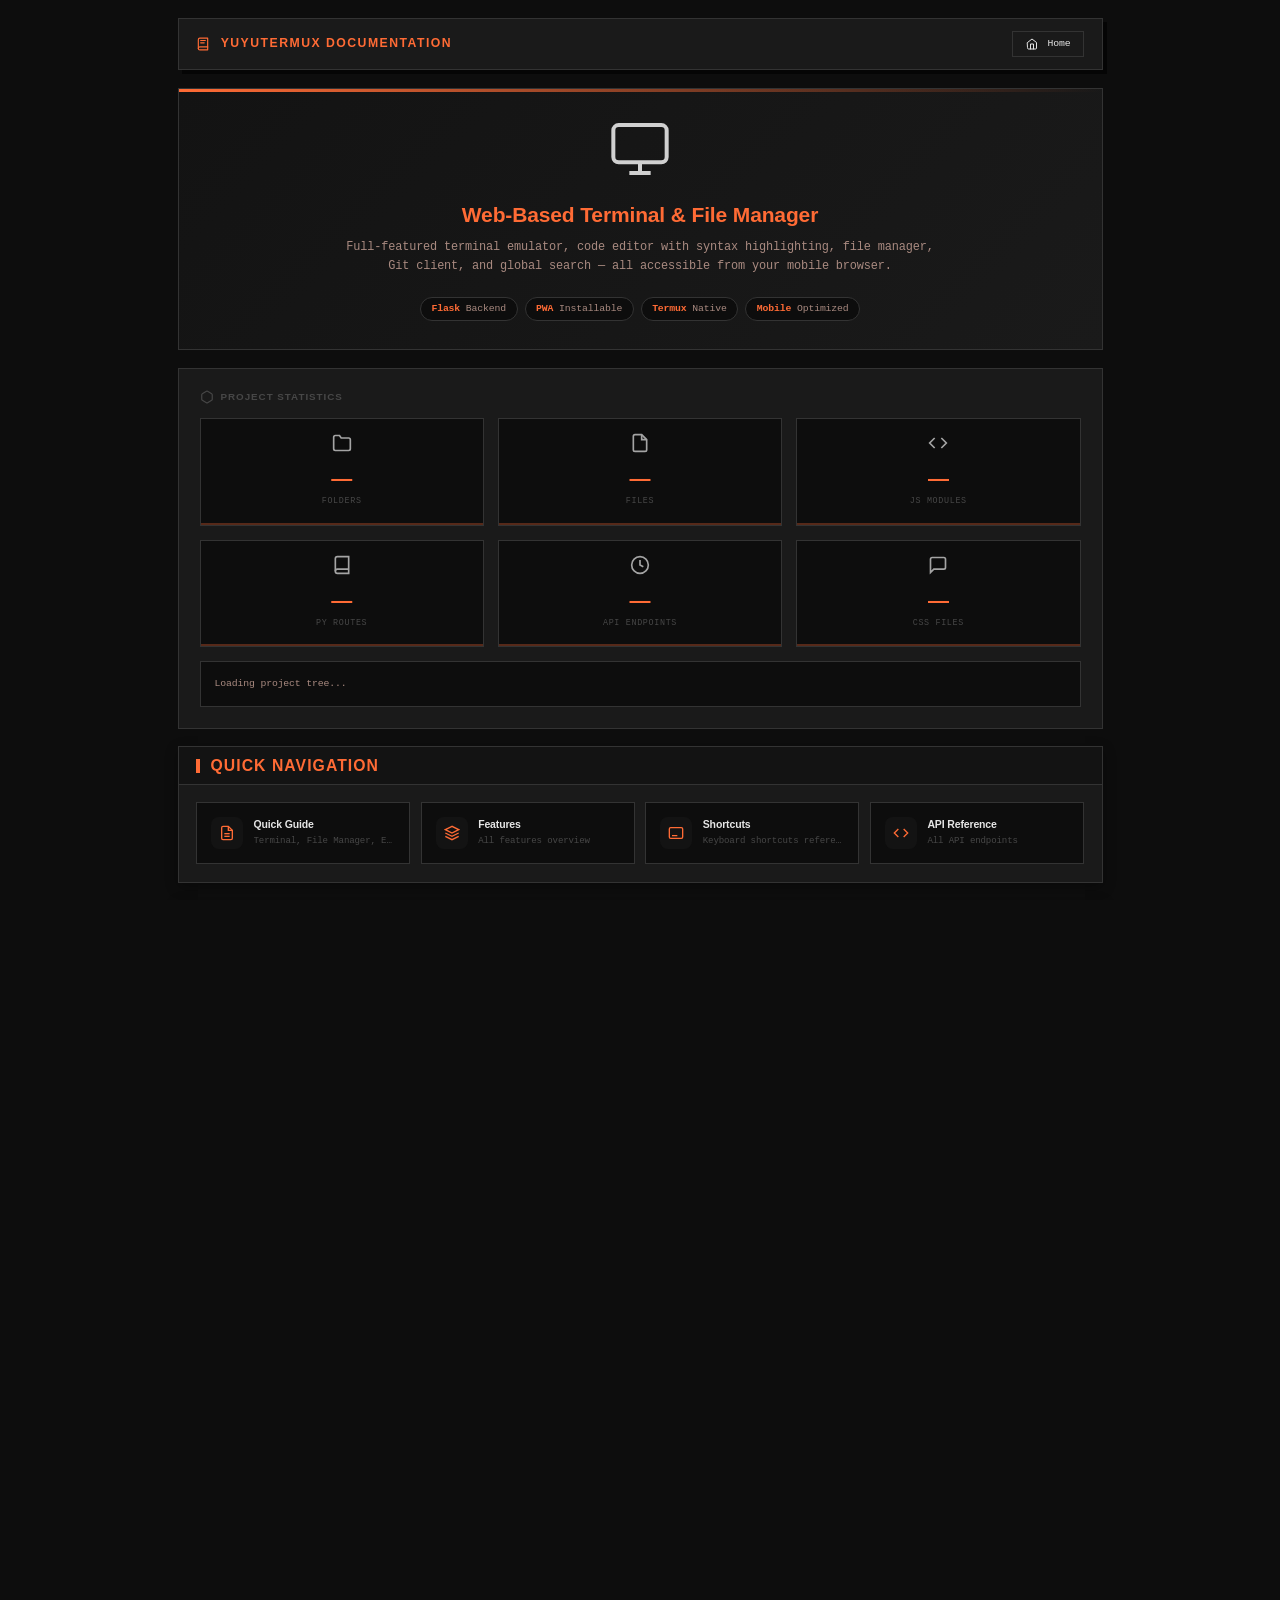
==== commit de1ab000: "docs up" ====
--- a/templates/docs.html
+++ b/templates/docs.html
@@ -868,7 +868,7 @@
 
                 <article class="guide-item">
                     <h3>Global Search</h3>
-                    <p>In File Manager, click <kbd>SEARCH</kbd> to open the "Find in Files" dialog. Type a query and press Enter or click Search. Results are grouped by file with match counts per file, and each result is expandable/collapsible. Click any match to jump directly to that line in the editor with the matching text highlighted and selected, plus a brief orange flash on the editor wrapper. Toggle case-sensitive mode with the <code>Aa</code> button. The search uses <code>grep</code> on the server across 14 file types (Python, JS, TS, HTML, CSS, JSON, Markdown, TXT, Shell, YAML, TOML, CFG), excluding <code>node_modules</code>, <code>.git</code>, <code>__pycache__</code>, and <code>dist</code> directories. Results are capped at 300 lines and each match line is truncated at 500 characters. The search query is limited to 200 characters.</p>
+                    <p>In File Manager, click <kbd>SEARCH</kbd> to open the "Find in Files" dialog. Type a query and press Enter or click Search. Results are grouped by file with match counts per file, and each result is expandable/collapsible. Click any match to jump directly to that line in the editor with the matching text highlighted and selected, plus a brief orange flash on the editor wrapper. Toggle case-sensitive mode with the <code>Aa</code> button. The search uses <code>grep</code> on the server across 13 file types (Python, JS, TS, HTML, CSS, JSON, Markdown, TXT, Shell, YAML, YML, TOML, CFG), excluding <code>node_modules</code>, <code>.git</code>, <code>__pycache__</code>, and <code>dist</code> directories. Results are capped at 300 lines and each match line is truncated at 500 characters. The search query is limited to 200 characters.</p>
                 </article>
 
                 <article class="guide-item">
@@ -886,10 +886,10 @@
 
                 <article class="guide-item">
                     <h3>Status Bar</h3>
-                    <p>The status bar at the bottom of the terminal displays real-time system information. Connection status is checked via <code>/api/health</code> (lightweight, no directory scanning) every 15 seconds. The working directory is polled every 2 seconds. The command counter increments with each executed command, and the uptime timer starts when the page loads and updates every second. A green pulsing dot means connected, a red pulsing dot means offline. On mobile (&lt;640px), the center CWD display is hidden to save space.</p>
+                    <p>The status bar at the bottom of the terminal displays real-time system information. Connection status is checked via <code>/api/health</code> (lightweight, no directory scanning) every 15 seconds. The working directory is polled every 5 seconds. The command counter increments with each executed command, and the uptime timer starts when the page loads and updates every second. A green pulsing dot means connected, a red pulsing dot means offline. On mobile (&lt;640px), the center CWD display is hidden to save space.</p>
                     <ul class="sub-list">
                         <li><strong>Left</strong> &mdash; Connection status dot + label (CONNECTED / OFFLINE)</li>
-                        <li><strong>Center</strong> &mdash; Live current working directory with ~/ shorthand (updates every 2s, hidden on mobile)</li>
+                        <li><strong>Center</strong> &mdash; Live current working directory with ~/ shorthand (updates every 5s, hidden on mobile)</li>
                         <li><strong>Right</strong> &mdash; Command count + session uptime timer (MM:SS)</li>
                     </ul>
                 </article>
@@ -901,12 +901,17 @@
 
                 <article class="guide-item">
                     <h3>Authentication</h3>
-                    <p>On first visit, the browser redirects to <code>/login</code> where the auth token is entered manually. The token is generated fresh in-memory on every server start via <code>secrets.token_urlsafe(32)</code>, or can be set via the <code>YUYUTERMUX_TOKEN</code> environment variable. On successful login, a <code>yuyu_token</code> HttpOnly cookie is set (valid 30 days, SameSite=Strict). Logout clears the cookie but the server keeps running. Token comparison uses <code>secrets.compare_digest()</code> for constant-time comparison to prevent timing attacks. Error messages are uniform &mdash; they never reveal whether the token was empty, wrong, or the system has no token configured.</p>
+                    <p>On first visit, the browser redirects to <code>/login</code> where the auth token is entered manually. The token is generated fresh in-memory on every server start via <code>secrets.token_urlsafe(32)</code>, or can be set via the <code>YUYUTERMUX_TOKEN</code> environment variable. On successful login, <strong>two cookies</strong> are set (both valid 30 days, SameSite=Lax):</p>
+                    <ul class="sub-list">
+                        <li><code>yuyu_token</code> &mdash; HttpOnly cookie storing the actual auth token. Not readable by JavaScript. Used by the backend for server-side auth (auto-sent by the browser on every request).</li>
+                        <li><code>yuyu_authed</code> &mdash; Non-HttpOnly marker cookie with value <code>1</code>. Readable by JavaScript via <code>document.cookie.includes('yuyu_authed')</code>. Used by the frontend to show/hide UI elements like the logout button.</li>
+                    </ul>
+                    <p>Backend auth (<code>check_auth()</code>) checks the <code>Authorization: Bearer &lt;token&gt;</code> header first, then falls back to the <code>yuyu_token</code> cookie. Both use <code>secrets.compare_digest()</code> for constant-time comparison. Logout clears both cookies and redirects to <code>/login</code>. Error messages are uniform &mdash; they never reveal whether the token was empty, wrong, or the system has no token configured.</p>
                     <ul class="sub-list">
                         <li>Token displayed once in server log on startup</li>
                         <li>View token via <code>run.sh</code> &rarr; Show Token, or set via <code>YUYUTERMUX_TOKEN</code> env var</li>
-                        <li>Cookie is HttpOnly (prevents XSS theft) and SameSite=Strict (prevents CSRF)</li>
-                        <li>All API routes require auth except <code>/api/health</code>, <code>/api/auth/login</code>, <code>/api/auth/logout</code></li>
+                        <li><code>yuyu_token</code> is HttpOnly (prevents XSS theft); <code>yuyu_authed</code> is non-HttpOnly (needed for frontend UI state)</li>
+                        <li>All API routes require auth except <code>/api/health</code>, <code>/api/auth/login</code>, <code>/api/auth/logout</code>, <code>/api/verify-token</code></li>
                     </ul>
                 </article>
 
@@ -984,7 +989,7 @@
                 </div>
                 <div class="api-card">
                     <span class="api-method post">POST</span><span class="api-endpoint">/api/execute/kill</span>
-                    <div class="api-desc">Kill all active running processes as process group (<code>os.killpg</code>).</div>
+                    <div class="api-desc">Kill all active running processes. Sends SIGTERM to process group (<code>os.killpg</code>), falls back to <code>proc.kill()</code> on permission error.</div>
                 </div>
                 <div class="api-card">
                     <span class="api-method get">GET</span><span class="api-endpoint">/api/execute/cwd</span>
@@ -1024,7 +1029,7 @@
                 </div>
                 <div class="api-card">
                     <span class="api-method get">GET</span><span class="api-endpoint">/api/files/search?q=&amp;case=</span>
-                    <div class="api-desc">Grep-based text search (max 200 char query). 14 file types, 300 line cap. 10s timeout. Uses list args (no shell=True).</div>
+                    <div class="api-desc">Grep-based text search (max 200 char query). 13 file types, 300 line cap. 10s timeout. Uses list args (no shell=True).</div>
                 </div>
                 <div class="api-card">
                     <span class="api-method get">GET</span><span class="api-endpoint">/api/project/info</span>
@@ -1104,11 +1109,15 @@
             <div class="api-grid" style="margin-bottom:1.25rem">
                 <div class="api-card">
                     <span class="api-method post">POST</span><span class="api-endpoint">/api/auth/login</span>
-                    <div class="api-desc">Login with token. Sets HttpOnly cookie (30 days, SameSite=Strict). Uniform error messages.</div>
+                    <div class="api-desc">Login with token. Sets two cookies: <code>yuyu_token</code> (HttpOnly) and <code>yuyu_authed</code> (non-HttpOnly marker). Both 30 days, SameSite=Lax. Uniform error messages.</div>
                 </div>
                 <div class="api-card">
                     <span class="api-method post">POST</span><span class="api-endpoint">/api/auth/logout</span>
-                    <div class="api-desc">Logout. Clears cookie. Server keeps running.</div>
+                    <div class="api-desc">Logout. Clears both cookies. Server keeps running.</div>
+                </div>
+                <div class="api-card">
+                    <span class="api-method post">POST</span><span class="api-endpoint">/api/verify-token</span>
+                    <div class="api-desc">Verify token validity. Accepts <code>{"token": "xxx"}</code>. Returns <code>{"valid": true/false}</code>. Used by frontend auth cache.</div>
                 </div>
             </div>
 
@@ -1195,7 +1204,7 @@
                 Yuyutermux is designed for single-user Termux environments. The security model operates on multiple layers: authentication, input validation, output sanitization, and process isolation. The server binds to <code>0.0.0.0</code> via Waitress (configured in run.sh) but Flask defaults to <code>127.0.0.1</code> for direct launches. Debug mode is off by default. All error messages sanitize real filesystem paths, replacing <code>$HOME</code> with <code>~</code> and <code>~/Yuyutermux</code> for the project directory.
             </p>
             <ul class="sub-list">
-                <li><strong>Token Auth</strong> &mdash; In-memory token via <code>secrets.token_urlsafe(32)</code>, fresh each server start. Or set via <code>YUYUTERMUX_TOKEN</code> env var. Constant-time comparison via <code>secrets.compare_digest()</code>. HttpOnly + SameSite=Strict cookie fallback for browsers.</li>
+                <li><strong>Token Auth</strong> &mdash; In-memory token via <code>secrets.token_urlsafe(32)</code>, fresh each server start. Or set via <code>YUYUTERMUX_TOKEN</code> env var. Constant-time comparison via <code>secrets.compare_digest()</code>. Two-cookie system: <code>yuyu_token</code> (HttpOnly, SameSite=Lax) for backend auth, <code>yuyu_authed</code> (non-HttpOnly, SameSite=Lax) for frontend UI state.</li>
                 <li><strong>Login Page</strong> &mdash; <code>/login</code> auto-redirect if unauthenticated. Uniform error messages (never reveals if token is empty vs wrong). Spinner state during login attempt.</li>
                 <li><strong>Security Headers</strong> &mdash; <code>X-Content-Type-Options: nosniff</code>, <code>X-Frame-Options: DENY</code>, <code>X-XSS-Protection: 1; mode=block</code>, <code>Referrer-Policy: no-referrer</code>, <code>Permissions-Policy: camera=(), microphone=(), geolocation=()</code>, <code>Cache-Control: no-store, no-cache</code>, <code>Pragma: no-cache</code></li>
                 <li><strong>CSP + SRI</strong> &mdash; Content Security Policy in <code>index.html</code> (also in login.html). Subresource Integrity hashes on all CDN assets (highlight.js JS + CSS, Google Fonts).</li>
@@ -1283,7 +1292,7 @@
                         <li><strong>Mobile File Upload Fix</strong> &mdash; Changed from hidden file input + .click() to &lt;label for&gt; pattern, which works reliably across all mobile browsers</li>
                         <li><strong>Global Search Highlight</strong> &mdash; openFileWithLine() now activates syntax highlighting via Editor.onLoad(lang) and shows orange flash on editorWrapper</li>
                         <li><strong>File Rename</strong> &mdash; Fixed rename to work correctly with proper path handling</li>
-                        <li><strong>Auth System</strong> &mdash; Added /api/auth/login and /api/auth/logout routes. Cookie now HttpOnly + SameSite=Strict. Uniform error messages. Rate limiting with periodic cleanup</li>
+                        <li><strong>Auth System</strong> &mdash; Added /api/auth/login and /api/auth/logout routes. Two-cookie system: <code>yuyu_token</code> (HttpOnly, SameSite=Lax) for backend auth and <code>yuyu_authed</code> (non-HttpOnly) for frontend UI state. Uniform error messages. Rate limiting with periodic cleanup</li>
                         <li><strong>Git Config Injection Prevention</strong> &mdash; Git config values now reject control characters (newline, null, etc.) to prevent config injection attacks</li>
                         <li><strong>Service Worker Hardening</strong> &mdash; Blocks file:// and data:text/html URLs. Cache entry limit (100). Current version: v16</li>
                         <li><strong>Storage XSS Prevention</strong> &mdash; Version-based invalidation + HTML sanitization on localStorage restore</li>
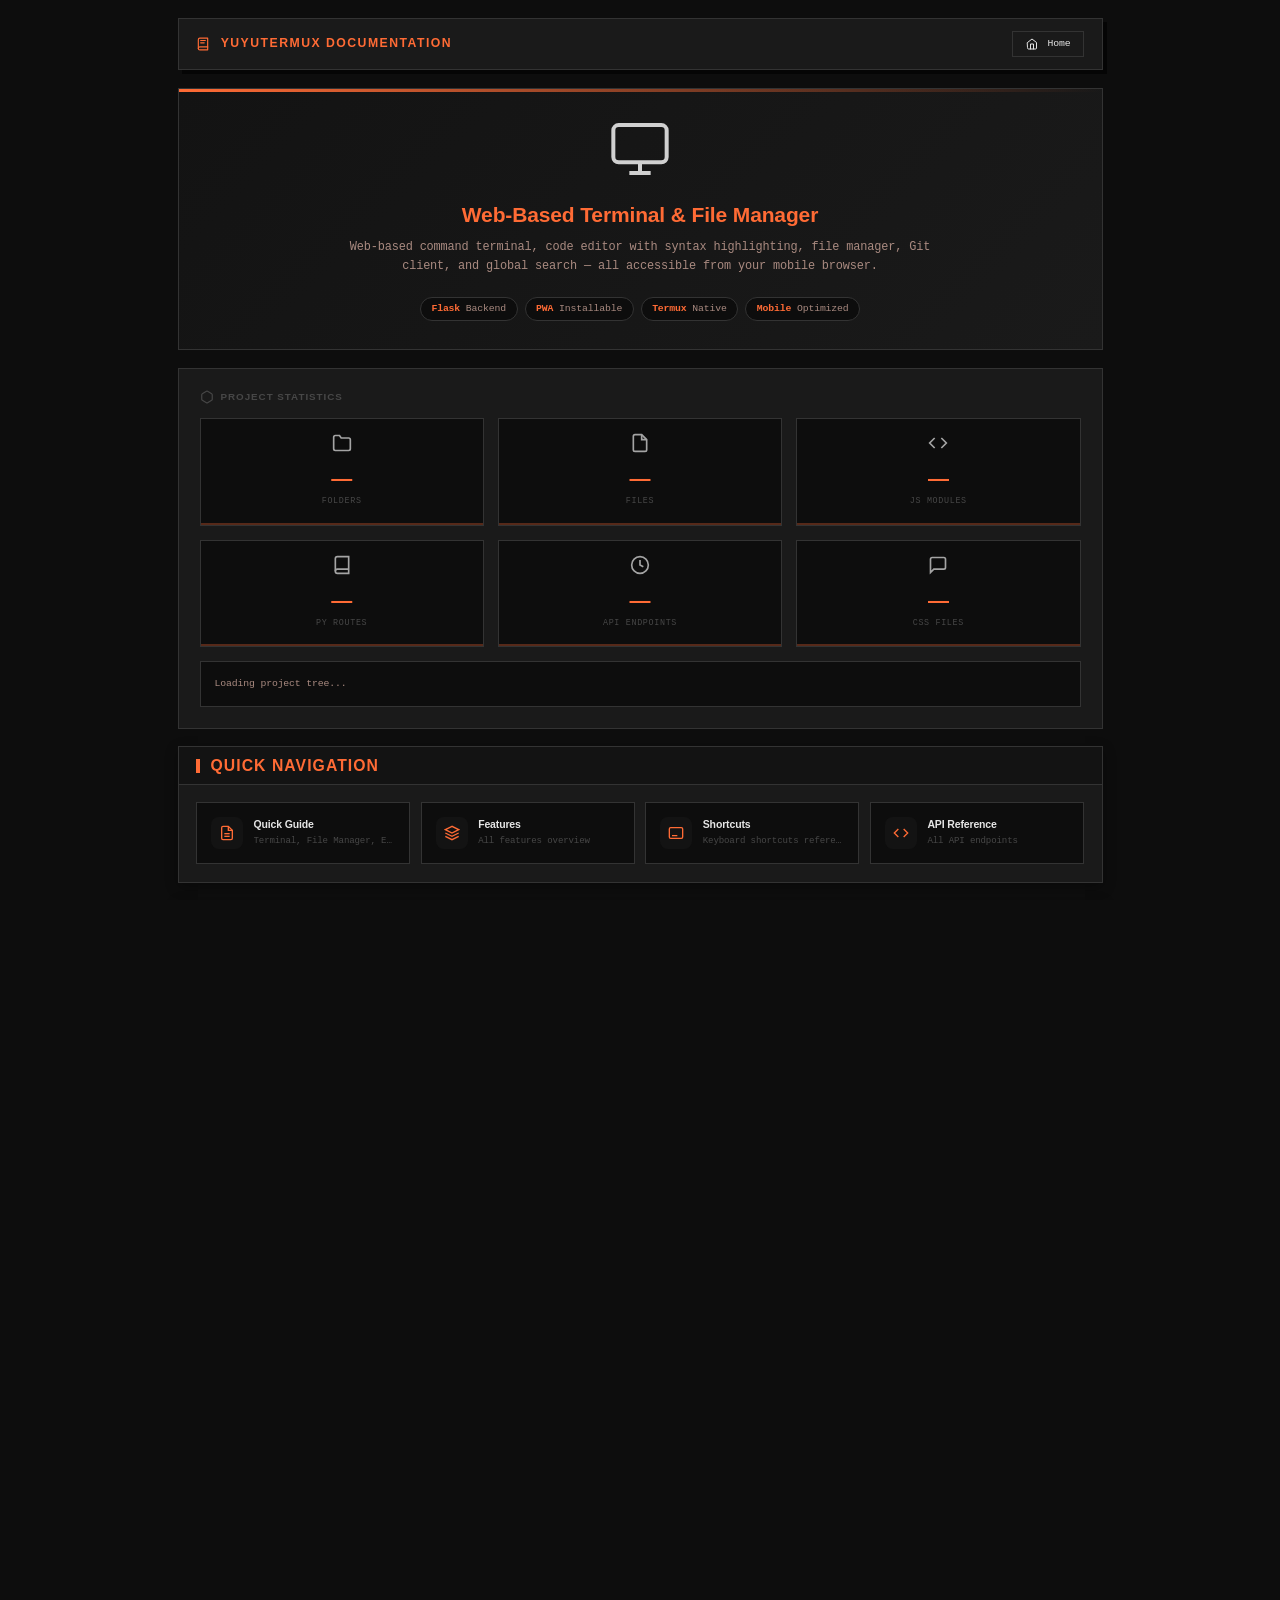
==== commit 9b4c78e5: "docs up" ====
--- a/templates/docs.html
+++ b/templates/docs.html
@@ -654,7 +654,7 @@
             <line x1="12" y1="17" x2="12" y2="21"/>
         </svg>
         <h2>Web-Based Terminal &amp; File Manager</h2>
-        <p>Full-featured terminal emulator, code editor with syntax highlighting, file manager, Git client, and global search — all accessible from your mobile browser.</p>
+        <p>Web-based command terminal, code editor with syntax highlighting, file manager, Git client, and global search — all accessible from your mobile browser.</p>
         <div class="hero-tags">
             <span class="hero-tag"><strong>Flask</strong> Backend</span>
             <span class="hero-tag"><strong>PWA</strong> Installable</span>
@@ -1209,12 +1209,12 @@
                 <li><strong>Security Headers</strong> &mdash; <code>X-Content-Type-Options: nosniff</code>, <code>X-Frame-Options: DENY</code>, <code>X-XSS-Protection: 1; mode=block</code>, <code>Referrer-Policy: no-referrer</code>, <code>Permissions-Policy: camera=(), microphone=(), geolocation=()</code>, <code>Cache-Control: no-store, no-cache</code>, <code>Pragma: no-cache</code></li>
                 <li><strong>CSP + SRI</strong> &mdash; Content Security Policy in <code>index.html</code> (also in login.html). Subresource Integrity hashes on all CDN assets (highlight.js JS + CSS, Google Fonts).</li>
                 <li><strong>Rate Limiting</strong> &mdash; In-memory per-IP with periodic cleanup (every 2 min). Default 30 req/60s. Stricter 15 req/60s on command execution. 10 req/60s on file upload.</li>
-                <li><strong>Blocked Commands</strong> &mdash; 30+ commands blocked: <code>rm</code>, <code>sudo</code>, <code>curl</code>, <code>wget</code>, <code>python</code>, <code>node</code>, <code>chmod</code>, <code>env</code>, <code>exec</code>, <code>eval</code>, <code>source</code>, <code>busybox</code>, <code>xargs</code>, <code>nohup</code>, <code>find</code>, <code>awk</code>, <code>sed</code>, and more. Includes indirection vectors.</li>
+                <li><strong>Blocked Commands</strong> &mdash; 77 commands blocked: <code>rm</code>, <code>sudo</code>, <code>curl</code>, <code>wget</code>, <code>python</code>, <code>node</code>, <code>env</code>, <code>exec</code>, <code>eval</code>, <code>source</code>, <code>busybox</code>, <code>xargs</code>, <code>nohup</code>, <code>find</code>, <code>awk</code>, <code>sed</code>, and more. Includes indirection vectors, shell interpreters, and crypto tools.</li>
                 <li><strong>Path Traversal Guard</strong> &mdash; All file operations use <code>validate_path()</code> which rejects <code>..</code>, resolves symlinks via <code>os.path.realpath()</code>, and checks against <code>PROJECT_DIR</code>. Separate <code>validate_path_terminal()</code> for cd (restricted to home dir).</li>
                 <li><strong>Command Injection Prevention</strong> &mdash; Commands parsed via <code>shlex.split()</code>; <code>cd</code> handled natively in Python; no <code>shell=True</code> in file routes; search uses list args for grep.</li>
                 <li><strong>Process Isolation</strong> &mdash; Terminal processes created with <code>os.setsid()</code> for process group isolation. Killed via <code>os.killpg()</code> to prevent orphans. 5-minute max timeout per process.</li>
                 <li><strong>CSRF Mitigation</strong> &mdash; POST/PUT/DELETE require <code>application/json</code> or <code>multipart/form-data</code> Content-Type (415 rejected otherwise). Login/logout exempted.</li>
-                <li><strong>Protected Files</strong> &mdash; Write blocks: <code>.auth_token</code>, <code>.env</code>, <code>.htaccess</code>, <code>.bashrc</code>, <code>.bash_history</code>, <code>passwd</code>, <code>shadow</code>. Delete protects: <code>app.py</code>, <code>utils.py</code>, <code>run.sh</code>.</li>
+                <li><strong>Protected Files</strong> &mdash; Write blocks: <code>.auth_token</code>, <code>.env</code>, <code>.htaccess</code>, <code>.htpasswd</code>, <code>.bashrc</code>, <code>.bash_profile</code>, <code>.profile</code>, <code>.bash_history</code>, <code>passwd</code>, <code>shadow</code>. Also blocks writes to <code>.ssh/</code> paths. Delete protects (project root only): <code>app.py</code>, <code>utils.py</code>, <code>run.sh</code>, <code>.auth_token</code>.</li>
                 <li><strong>Output Sanitization</strong> &mdash; All API error messages sanitize filesystem paths. Git remote URLs mask tokens. Git commit messages/authors sanitized. Rate limit store auto-cleaned.</li>
                 <li><strong>Stored XSS Prevention</strong> &mdash; localStorage history sanitized on load: removes <code>&lt;script&gt;</code>, inline event handlers (<code>onclick</code>, etc.), and <code>javascript:</code> URLs. Version-based invalidation discards old data.</li>
             </ul>
@@ -1248,7 +1248,7 @@
                 </div>
                 <div class="spec-item">
                     <h4>api.js</h4>
-                    <p>HTTP client (api), auth management (Auth), HTML escaping (esc), ANSI color parser, file type icons. Auto-redirect to /login on 401. Cookie-based token storage with Bearer header fallback.</p>
+                    <p>HTTP client (api), auth management (Auth), HTML escaping (esc), ANSI color parser, file type icons. Backend auth uses HttpOnly <code>yuyu_token</code> cookie (auto-sent by browser, not readable by JS). Frontend UI state uses non-HttpOnly <code>yuyu_authed</code> marker cookie. Auto-redirect to /login on 401.</p>
                 </div>
                 <div class="spec-item">
                     <h4>storage.js</h4>
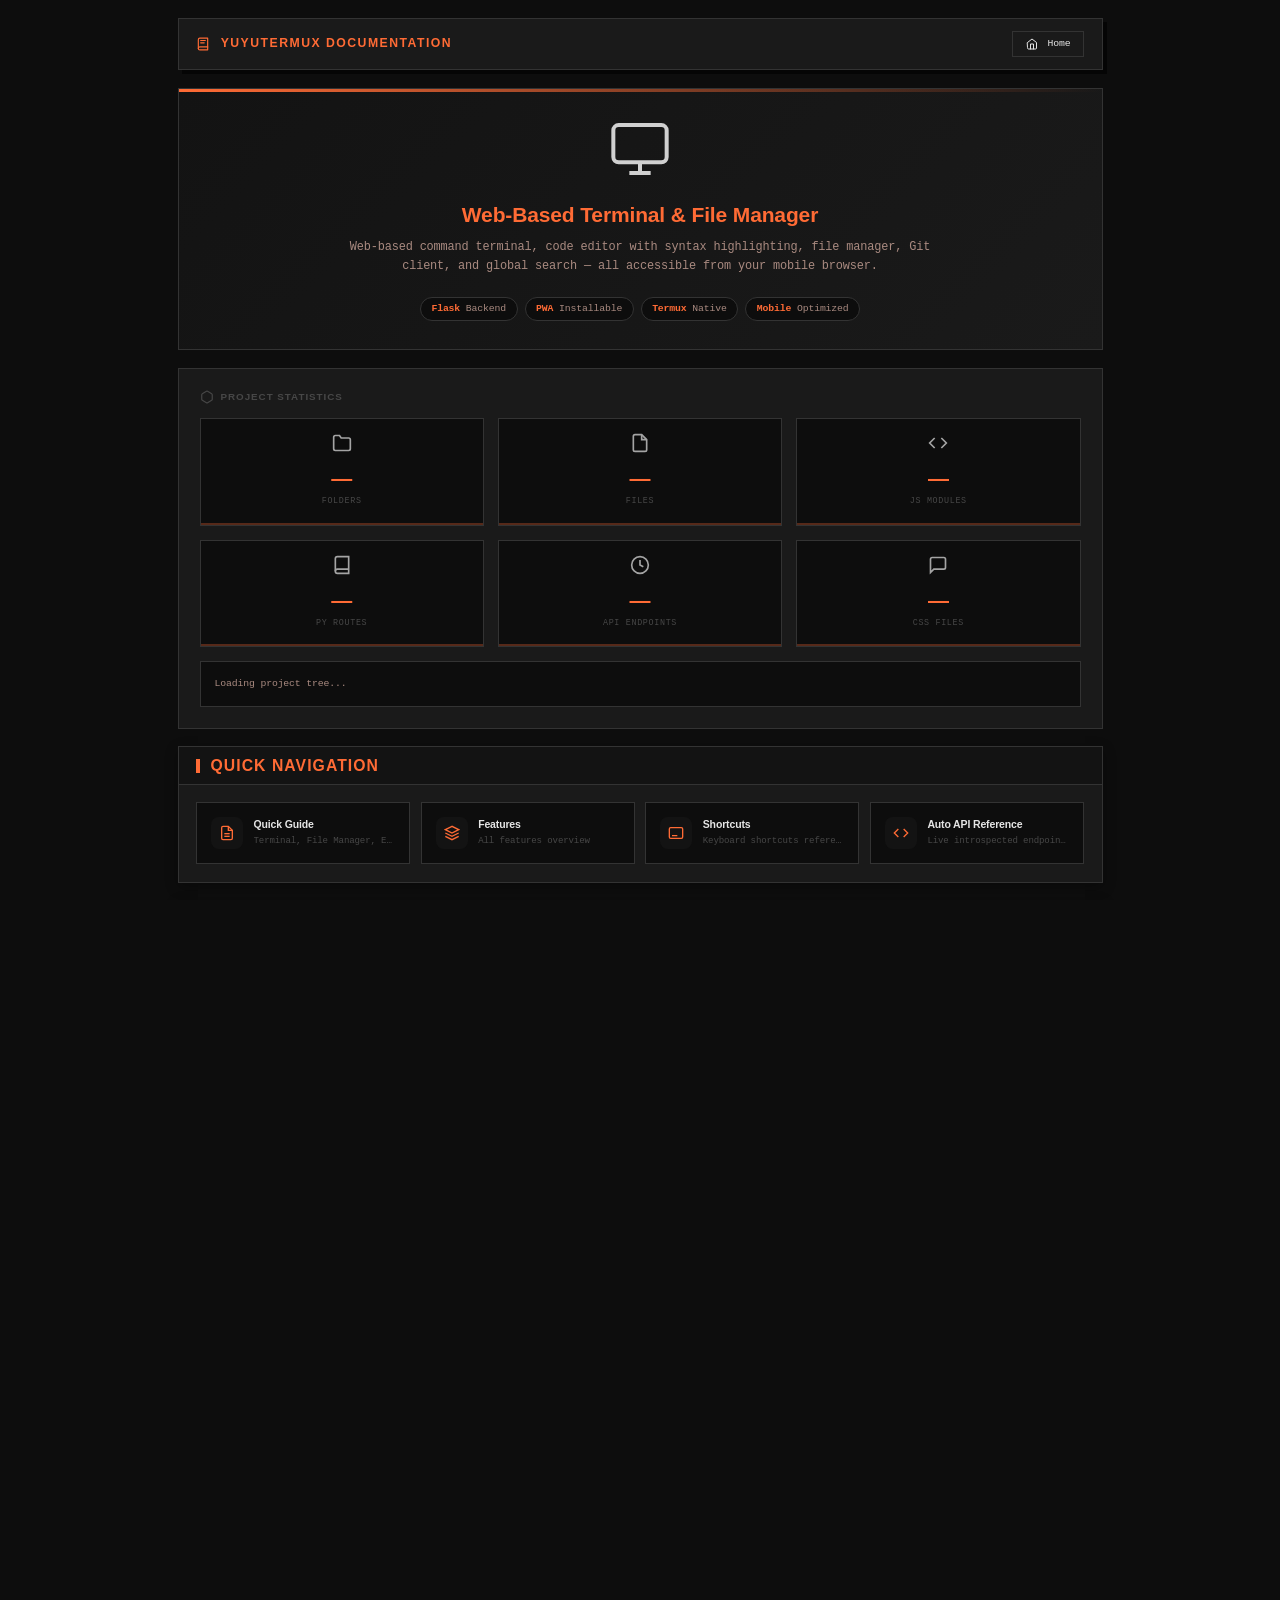
==== commit 142eaf58: "docs update" ====
--- a/templates/docs.html
+++ b/templates/docs.html
@@ -485,19 +485,139 @@
             margin: 0;
         }
 
-        /* API Grid */
-        .api-grid {
-            display: grid;
-            grid-template-columns: repeat(auto-fill, minmax(260px, 1fr));
-            gap: 0.75rem;
-        }
-
-        .api-card {
+        /* Auto API Reference styles (collapsible cards) */
+        .api-ref-search {
+            width: 100%;
+            padding: 0.6rem 0.9rem;
             background: var(--bg);
             border: 1px solid var(--border);
-            padding: 0.75rem 0.9rem;
-        }
-
+            color: var(--text);
+            font: 0.75rem/1.4 var(--mono);
+            outline: none;
+            transition: border-color 0.15s;
+            box-sizing: border-box;
+            margin-bottom: 1rem;
+        }
+        .api-ref-search:focus {
+            border-color: var(--accent);
+        }
+        .api-ref-search::placeholder {
+            color: var(--cement);
+        }
+
+        .api-ref-group {
+            margin-bottom: 1.25rem;
+        }
+        .api-ref-group:last-child {
+            margin-bottom: 0;
+        }
+
+        .api-ref-group-title {
+            font: 700 0.7rem/1 var(--sans);
+            color: var(--cement);
+            text-transform: uppercase;
+            letter-spacing: 0.1em;
+            margin: 0 0 0.6rem;
+            padding-bottom: 0.4rem;
+            border-bottom: 1px dotted var(--border);
+            display: flex;
+            align-items: center;
+            gap: 0.5rem;
+        }
+        .api-ref-group-title .group-count {
+            font: 600 0.6rem/1 var(--mono);
+            background: var(--dark);
+            border: 1px solid var(--border);
+            color: var(--accent);
+            padding: 0.1rem 0.4rem;
+            border-radius: 999px;
+        }
+
+        .api-ref-card {
+            background: var(--bg);
+            border: 1px solid var(--border);
+            margin-bottom: 0.5rem;
+            overflow: hidden;
+            transition: border-color 0.15s;
+            cursor: default;
+        }
+        .api-ref-card:last-child {
+            margin-bottom: 0;
+        }
+        .api-ref-card:hover {
+            border-color: var(--accent);
+        }
+        .api-ref-card.hidden {
+            display: none;
+        }
+        .api-ref-card-header {
+            display: flex;
+            align-items: center;
+            gap: 0.5rem;
+            padding: 0.6rem 0.75rem;
+            cursor: pointer;
+            user-select: none;
+        }
+        .api-ref-card-header .toggle-icon {
+            font-size: 0.55rem;
+            color: var(--cement);
+            transition: transform 0.15s;
+            flex-shrink: 0;
+            width: 12px;
+            text-align: center;
+        }
+        .api-ref-card.open .toggle-icon {
+            transform: rotate(90deg);
+        }
+        .api-ref-card-summary {
+            font: 0.68rem/1.4 var(--mono);
+            color: var(--text2);
+            flex: 1;
+            min-width: 0;
+            white-space: nowrap;
+            overflow: hidden;
+            text-overflow: ellipsis;
+        }
+        .api-ref-card-details {
+            display: none;
+            padding: 0 0.75rem 0.6rem 2rem;
+            font-size: 0.65rem;
+            line-height: 1.6;
+            color: var(--text2);
+            border-top: 1px dotted var(--border);
+        }
+        .api-ref-card.open .api-ref-card-details {
+            display: block;
+        }
+        .api-ref-params {
+            margin-top: 0.35rem;
+            display: flex;
+            flex-wrap: wrap;
+            gap: 0.35rem;
+        }
+        .api-ref-param {
+            display: inline-flex;
+            align-items: center;
+            gap: 0.3rem;
+            background: var(--dark);
+            border: 1px solid var(--border);
+            padding: 0.15rem 0.45rem;
+            font-size: 0.6rem;
+            border-radius: 3px;
+        }
+        .api-ref-param .param-type {
+            color: var(--accent);
+            font-weight: 700;
+        }
+        .api-ref-param .param-name {
+            color: var(--text);
+        }
+        .api-ref-empty {
+            text-align: center;
+            color: var(--cement);
+            font-size: 0.72rem;
+            padding: 1.5rem 0;
+        }
         .api-method {
             display: inline-block;
             font: 700 0.6rem/1 var(--mono);
@@ -506,22 +626,10 @@
             margin-right: 0.4rem;
             text-transform: uppercase;
         }
-
         .api-method.get { background: #1a4a2e; color: #6ee7a0; }
         .api-method.post { background: #3b2a1a; color: #f5b96b; }
-
-        .api-endpoint {
-            font: 700 0.72rem/1 var(--mono);
-            color: var(--text);
-            display: inline;
-        }
-
-        .api-desc {
-            font-size: 0.65rem;
-            color: var(--cement);
-            margin-top: 0.35rem;
-            line-height: 1.5;
-        }
+        .api-method.put { background: #1a3a5c; color: #7bc5ff; }
+        .api-method.delete { background: #5c1a1a; color: #ff7b7b; }
 
         /* Key Grid */
         .key-grid {
@@ -574,35 +682,6 @@
         .shortcut-action { color: var(--text2); font-size: 0.72rem; }
         .shortcut-keys { color: var(--accent); font-size: 0.65rem; text-align: right; white-space: nowrap; }
 
-        /* TOC */
-        .toc-list {
-            color: var(--text2);
-            font-size: 0.75rem;
-            line-height: 2;
-            margin: 0;
-            padding: 0;
-            list-style: none;
-            display: grid;
-            grid-template-columns: repeat(2, 1fr);
-            gap: 0.25rem 2rem;
-        }
-
-        .toc-list li::before {
-            content: '›';
-            color: var(--accent);
-            margin-right: 0.5rem;
-        }
-
-        .toc-list a {
-            color: var(--text2);
-            text-decoration: none;
-            transition: color 0.15s;
-        }
-
-        .toc-list a:hover {
-            color: var(--accent);
-        }
-
         /* Responsive */
         @media (max-width: 640px) {
             :root {
@@ -612,11 +691,9 @@
 
             .stat-grid { grid-template-columns: repeat(2, 1fr); }
             .two-col { grid-template-columns: 1fr; }
-            .toc-list { grid-template-columns: 1fr; }
             .quick-links { grid-template-columns: 1fr; }
             .feature-grid { grid-template-columns: repeat(2, 1fr); }
             .spec-grid { grid-template-columns: 1fr; }
-            .api-grid { grid-template-columns: 1fr; }
             .key-grid { grid-template-columns: repeat(2, 1fr); }
 
             .hero h2 { font-size: 1.2rem; }
@@ -736,13 +813,13 @@
                         <span class="quick-link-desc">Keyboard shortcuts reference</span>
                     </div>
                 </a>
-                <a href="#api" class="quick-link">
+                <a href="#api-reference" class="quick-link">
                     <div class="quick-link-icon">
                         <svg viewBox="0 0 24 24" fill="none" stroke="currentColor" stroke-width="2"><polyline points="16 18 22 12 16 6"/><polyline points="8 6 2 12 8 18"/></svg>
                     </div>
                     <div class="quick-link-content">
-                        <span class="quick-link-title">API Reference</span>
-                        <span class="quick-link-desc">All API endpoints</span>
+                        <span class="quick-link-title">Auto API Reference</span>
+                        <span class="quick-link-desc">Live introspected endpoints</span>
                     </div>
                 </a>
             </div>
@@ -797,6 +874,18 @@
                     <p>Installable as app</p>
                 </div>
             </div>
+        </div>
+    </section>
+
+    <!-- AUTO API REFERENCE (Phase 5: Code-as-Doc) -->
+    <section class="docs-section" id="api-reference" aria-labelledby="api-ref-heading">
+        <div class="docs-header"><h2 id="api-ref-heading">Auto API Reference</h2></div>
+        <div class="docs-body">
+            <p style="color:var(--text2);font-size:0.72rem;line-height:1.5;margin:0 0 0.75rem">
+                Automatically generated from Flask's <code>url_map</code> and Python docstrings. <span id="apiRefTotal"></span>
+            </p>
+            <input type="text" class="api-ref-search" id="apiRefSearch" placeholder="Filter routes by name or description..." autocomplete="off">
+            <div id="apiRefContainer"><span class="api-ref-empty">Loading endpoints...</span></div>
         </div>
     </section>
 
@@ -875,7 +964,7 @@
                     <h3>Git / GitHub Panel</h3>
                     <p>Click <kbd>[GIT]</kbd> in the header to open the Git panel. This is a full-featured Git client with 6 tabs covering the entire Git workflow. The panel displays the current branch name, sync status (ahead/behind count), and comprehensive file change tracking. Remote URLs containing tokens are automatically masked in the status display (shown as <code>https://***@github.com/...</code>). Push operations auto-detect missing upstream and offer to set it with <code>--set-upstream</code>. Branch names and remote names are validated against regex patterns to prevent injection.</p>
                     <ul class="sub-list">
-                        <li><strong>Status Tab</strong> &mdash; View staged, modified, untracked files with change type badges. Stage/unstage/discard individual files or in bulk (UNSTAGE ALL, STAGE ALL, ADD ALL).</li>
+                        <li><strong>Status Tab</strong> &mdash; View staged, unstaged, untracked files with change type badges. Stage/unstage/discard individual files or in bulk (UNSTAGE ALL, STAGE ALL, ADD ALL).</li>
                         <li><strong>Commit Tab</strong> &mdash; Write commit messages (max 5000 chars), stage all, and commit. Supports <kbd>Ctrl</kbd>+<kbd>Enter</kbd> to commit.</li>
                         <li><strong>Sync Tab</strong> &mdash; Push (with force option), pull, and fetch from remote. Auto-detects missing upstream and offers to set it.</li>
                         <li><strong>Log Tab</strong> &mdash; View commit history with short hash, message, author, and relative time (up to 50 commits).</li>
@@ -972,172 +1061,6 @@
                         <div class="shortcut-row"><span class="shortcut-action">Auto-indent</span><span class="shortcut-keys"><kbd>Enter</kbd> (editor)</span></div>
                         <div class="shortcut-row"><span class="shortcut-action">Search in files</span><span class="shortcut-keys"><kbd>Enter</kbd> (search input)</span></div>
                     </div>
-                </div>
-            </div>
-        </div>
-    </section>
-
-    <!-- API ENDPOINTS -->
-    <section class="docs-section" id="api" aria-labelledby="api-heading">
-        <div class="docs-header"><h2 id="api-heading">API Endpoints</h2></div>
-        <div class="docs-body">
-            <h3 style="font:700 0.7rem/1 var(--sans);color:var(--cement);text-transform:uppercase;letter-spacing:0.1em;margin:0 0 0.75rem">Terminal</h3>
-            <div class="api-grid" style="margin-bottom:1.25rem">
-                <div class="api-card">
-                    <span class="api-method post">POST</span><span class="api-endpoint">/api/execute/stream</span>
-                    <div class="api-desc">Execute command via chunked transfer. Handles <code>cd</code> natively. Max 10,000 chars. Blocked command list enforced. 5-minute timeout.</div>
-                </div>
-                <div class="api-card">
-                    <span class="api-method post">POST</span><span class="api-endpoint">/api/execute/kill</span>
-                    <div class="api-desc">Kill all active running processes. Sends SIGTERM to process group (<code>os.killpg</code>), falls back to <code>proc.kill()</code> on permission error.</div>
-                </div>
-                <div class="api-card">
-                    <span class="api-method get">GET</span><span class="api-endpoint">/api/execute/cwd</span>
-                    <div class="api-desc">Get current working directory. Returns display path with ~/ shorthand only (never leaks real path).</div>
-                </div>
-            </div>
-
-            <h3 style="font:700 0.7rem/1 var(--sans);color:var(--cement);text-transform:uppercase;letter-spacing:0.1em;margin:0 0 0.75rem">Files</h3>
-            <div class="api-grid" style="margin-bottom:1.25rem">
-                <div class="api-card">
-                    <span class="api-method get">GET</span><span class="api-endpoint">/api/files/list?path=</span>
-                    <div class="api-desc">Directory listing. Returns relative paths, file names, types, sizes (human-readable), and modification times.</div>
-                </div>
-                <div class="api-card">
-                    <span class="api-method post">POST</span><span class="api-endpoint">/api/files/read</span>
-                    <div class="api-desc">Read file content. Max 1MB. Returns UTF-8 text with errors replaced (not ignored).</div>
-                </div>
-                <div class="api-card">
-                    <span class="api-method post">POST</span><span class="api-endpoint">/api/files/write</span>
-                    <div class="api-desc">Write content to file (max 5MB). Auto-creates parent dirs. Blocks protected file patterns (.auth_token, .env, .bashrc, etc.).</div>
-                </div>
-                <div class="api-card">
-                    <span class="api-method post">POST</span><span class="api-endpoint">/api/files/delete</span>
-                    <div class="api-desc">Delete file or directory (via shutil.rmtree). Protects critical project files (app.py, utils.py, run.sh).</div>
-                </div>
-                <div class="api-card">
-                    <span class="api-method post">POST</span><span class="api-endpoint">/api/files/create</span>
-                    <div class="api-desc">Create new empty file. Sanitizes filename, rejects hidden files and path separators.</div>
-                </div>
-                <div class="api-card">
-                    <span class="api-method get">GET</span><span class="api-endpoint">/api/files/download?path=</span>
-                    <div class="api-desc">Download file as attachment (Content-Disposition header).</div>
-                </div>
-                <div class="api-card">
-                    <span class="api-method post">POST</span><span class="api-endpoint">/api/files/upload</span>
-                    <div class="api-desc">Upload file via multipart (max 50MB). Generates timestamp-based unique name on collision. Sanitizes filename.</div>
-                </div>
-                <div class="api-card">
-                    <span class="api-method get">GET</span><span class="api-endpoint">/api/files/search?q=&amp;case=</span>
-                    <div class="api-desc">Grep-based text search (max 200 char query). 13 file types, 300 line cap. 10s timeout. Uses list args (no shell=True).</div>
-                </div>
-                <div class="api-card">
-                    <span class="api-method get">GET</span><span class="api-endpoint">/api/project/info</span>
-                    <div class="api-desc">Project tree (via <code>tree</code> command) + file/folder counts. Skips hidden dirs.</div>
-                </div>
-            </div>
-
-            <h3 style="font:700 0.7rem/1 var(--sans);color:var(--cement);text-transform:uppercase;letter-spacing:0.1em;margin:0 0 0.75rem">Git</h3>
-            <div class="api-grid" style="margin-bottom:1.25rem">
-                <div class="api-card">
-                    <span class="api-method get">GET</span><span class="api-endpoint">/api/git/status</span>
-                    <div class="api-desc">Full status: branch, staged/unstaged/untracked files, remotes (token-masked), ahead/behind count.</div>
-                </div>
-                <div class="api-card">
-                    <span class="api-method get">GET</span><span class="api-endpoint">/api/git/log?limit=</span>
-                    <div class="api-desc">Commit history with full hash, short hash, message, author, relative time. Limit 1&ndash;50, default 15.</div>
-                </div>
-                <div class="api-card">
-                    <span class="api-method get">GET</span><span class="api-endpoint">/api/git/branches</span>
-                    <div class="api-desc">List all branches (local + remote) with current marker.</div>
-                </div>
-                <div class="api-card">
-                    <span class="api-method post">POST</span><span class="api-endpoint">/api/git/init</span>
-                    <div class="api-desc">Initialize a new git repository.</div>
-                </div>
-                <div class="api-card">
-                    <span class="api-method post">POST</span><span class="api-endpoint">/api/git/add</span>
-                    <div class="api-desc">Stage files. Accepts file list or <code>.</code> for all. Validates against path traversal.</div>
-                </div>
-                <div class="api-card">
-                    <span class="api-method post">POST</span><span class="api-endpoint">/api/git/unstage</span>
-                    <div class="api-desc">Unstage file(s) via <code>git restore --staged</code>.</div>
-                </div>
-                <div class="api-card">
-                    <span class="api-method post">POST</span><span class="api-endpoint">/api/git/discard</span>
-                    <div class="api-desc">Discard working tree changes via <code>git restore</code>.</div>
-                </div>
-                <div class="api-card">
-                    <span class="api-method post">POST</span><span class="api-endpoint">/api/git/commit</span>
-                    <div class="api-desc">Commit staged changes with message (max 5000 chars).</div>
-                </div>
-                <div class="api-card">
-                    <span class="api-method post">POST</span><span class="api-endpoint">/api/git/push</span>
-                    <div class="api-desc">Push to remote. Supports force push. Auto-set-upstream on failure. Validates branch/remote names.</div>
-                </div>
-                <div class="api-card">
-                    <span class="api-method post">POST</span><span class="api-endpoint">/api/git/pull</span>
-                    <div class="api-desc">Pull from remote. Default: origin. Validates branch/remote names.</div>
-                </div>
-                <div class="api-card">
-                    <span class="api-method post">POST</span><span class="api-endpoint">/api/git/fetch</span>
-                    <div class="api-desc">Fetch all remotes.</div>
-                </div>
-                <div class="api-card">
-                    <span class="api-method post">POST</span><span class="api-endpoint">/api/git/checkout</span>
-                    <div class="api-desc">Switch branch or create new with <code>create: true</code>. Validates branch name regex.</div>
-                </div>
-                <div class="api-card">
-                    <span class="api-method post">POST</span><span class="api-endpoint">/api/git/remote</span>
-                    <div class="api-desc">Add or remove remote (auto-updates if exists). Validates name and URL format.</div>
-                </div>
-                <div class="api-card">
-                    <span class="api-method get">GET</span><span class="api-endpoint">/api/git/config</span>
-                    <div class="api-desc">Get global Git identity (name + email).</div>
-                </div>
-                <div class="api-card">
-                    <span class="api-method post">POST</span><span class="api-endpoint">/api/git/config</span>
-                    <div class="api-desc">Set global Git identity. Max 200 chars, rejects control characters to prevent config injection.</div>
-                </div>
-                <div class="api-card">
-                    <span class="api-method get">GET</span><span class="api-endpoint">/api/git/diff</span>
-                    <div class="api-desc">Get diff output. Supports <code>?file=</code> and <code>?staged=1</code> for staged diff.</div>
-                </div>
-            </div>
-
-            <h3 style="font:700 0.7rem/1 var(--sans);color:var(--cement);text-transform:uppercase;letter-spacing:0.1em;margin:0 0 0.75rem">Auth</h3>
-            <div class="api-grid" style="margin-bottom:1.25rem">
-                <div class="api-card">
-                    <span class="api-method post">POST</span><span class="api-endpoint">/api/auth/login</span>
-                    <div class="api-desc">Login with token. Sets two cookies: <code>yuyu_token</code> (HttpOnly) and <code>yuyu_authed</code> (non-HttpOnly marker). Both 30 days, SameSite=Lax. Uniform error messages.</div>
-                </div>
-                <div class="api-card">
-                    <span class="api-method post">POST</span><span class="api-endpoint">/api/auth/logout</span>
-                    <div class="api-desc">Logout. Clears both cookies. Server keeps running.</div>
-                </div>
-                <div class="api-card">
-                    <span class="api-method post">POST</span><span class="api-endpoint">/api/verify-token</span>
-                    <div class="api-desc">Verify token validity. Accepts <code>{"token": "xxx"}</code>. Returns <code>{"valid": true/false}</code>. Used by frontend auth cache.</div>
-                </div>
-            </div>
-
-            <h3 style="font:700 0.7rem/1 var(--sans);color:var(--cement);text-transform:uppercase;letter-spacing:0.1em;margin:0 0 0.75rem">System</h3>
-            <div class="api-grid">
-                <div class="api-card">
-                    <span class="api-method get">GET</span><span class="api-endpoint">/api/health</span>
-                    <div class="api-desc">Health check (no auth required). Returns <code>{"status": "ok", "service": "yuyutermux"}</code>.</div>
-                </div>
-                <div class="api-card">
-                    <span class="api-method get">GET</span><span class="api-endpoint">/</span>
-                    <div class="api-desc">Main app page (index.html). Protected by auth.</div>
-                </div>
-                <div class="api-card">
-                    <span class="api-method get">GET</span><span class="api-endpoint">/docs</span>
-                    <div class="api-desc">This documentation page. Protected by auth.</div>
-                </div>
-                <div class="api-card">
-                    <span class="api-method get">GET</span><span class="api-endpoint">/login</span>
-                    <div class="api-desc">Login page. Redirects to <code>/</code> if already authenticated.</div>
                 </div>
             </div>
         </div>
@@ -1457,6 +1380,153 @@
         }
     })();
 })();
+
+// ── Phase 5: Sync Auto API Reference from /api/docs/endpoints ──
+(function syncApiDocs() {
+    var container = document.getElementById('apiRefContainer');
+    var searchInput = document.getElementById('apiRefSearch');
+    var totalSpan = document.getElementById('apiRefTotal');
+    if (!container) return;
+
+    // Debounce helper for search input
+    var searchTimer = null;
+    if (searchInput) {
+        searchInput.addEventListener('input', function() {
+            clearTimeout(searchTimer);
+            searchTimer = setTimeout(filterCards, 200);
+        });
+    }
+
+    // Escape HTML to prevent XSS in user-visible docstrings
+    function esc(str) {
+        if (!str) return '';
+        var d = document.createElement('div');
+        d.textContent = str;
+        return d.innerHTML;
+    }
+
+    // Toggle collapsible card (global onclick handler)
+    window.toggleApiCard = function(card) {
+        card.classList.toggle('open');
+    };
+
+    // Filter cards by search query
+    function filterCards() {
+        var q = (searchInput ? searchInput.value : '').toLowerCase();
+        var cards = container.querySelectorAll('.api-ref-card');
+        var groups = container.querySelectorAll('.api-ref-group');
+        var visibleCount = 0;
+
+        cards.forEach(function(card) {
+            var text = (card.getAttribute('data-search') || '').toLowerCase();
+            if (!q || text.indexOf(q) !== -1) {
+                card.classList.remove('hidden');
+                visibleCount++;
+            } else {
+                card.classList.add('hidden');
+            }
+        });
+
+        // Hide groups that have no visible cards
+        groups.forEach(function(group) {
+            var vis = group.querySelectorAll('.api-ref-card:not(.hidden)');
+            group.style.display = vis.length === 0 ? 'none' : '';
+        });
+    }
+
+    // Render method badge
+    function methodBadge(method) {
+        var cls = method.toLowerCase() === 'get' ? 'get' : (method.toLowerCase() === 'post' ? 'post' : (method.toLowerCase() === 'put' ? 'put' : 'delete'));
+        return '<span class="api-method ' + cls + '">' + esc(method) + '</span>';
+    }
+
+    // Render params
+    function paramsHtml(params) {
+        if (!params || params.length === 0) return '';
+        var html = '<div class="api-ref-params">';
+        params.forEach(function(p) {
+            html += '<span class="api-ref-param">'
+                + '<span class="param-type">' + esc(p.type || 'string') + '</span>'
+                + '<span class="param-name">' + esc(p.name) + '</span>'
+                + '</span>';
+        });
+        html += '</div>';
+        return html;
+    }
+
+    // Render one route card
+    function cardHtml(route) {
+        var searchText = route.path + ' ' + (route.summary || '') + ' ' + (route.details || '');
+        var hasDetails = (route.details || '').length > 0 || (route.params && route.params.length > 0);
+        var methodsStr = route.methods.map(methodBadge).join(' ');
+        var summaryText = esc(route.path);
+        if (route.summary) {
+            summaryText += ' &mdash; ' + esc(route.summary);
+        }
+
+        var html = '<div class="api-ref-card' + (hasDetails ? '' : ' open') + '" data-search="' + esc(searchText) + '">';
+        html += '<div class="api-ref-card-header" onclick="this.parentElement.classList.toggle(\'open\')">';
+        if (hasDetails) {
+            html += '<span class="toggle-icon">&#9654;</span>';
+        } else {
+            html += '<span class="toggle-icon">&bull;</span>';
+        }
+        html += methodsStr;
+        html += '<span class="api-ref-card-summary">' + summaryText + '</span></div>';
+
+        if (hasDetails) {
+            html += '<div class="api-ref-card-details">';
+            if (route.details) {
+                html += '<div>' + esc(route.details).replace(/\n/g, '<br>') + '</div>';
+            }
+            html += paramsHtml(route.params);
+            html += '</div>';
+        }
+        html += '</div>';
+        return html;
+    }
+
+    // Render all groups
+    function renderGroups(data) {
+        var html = '';
+        var groups = data.groups || {};
+        var keys = Object.keys(groups).sort();
+
+        if (keys.length === 0) {
+            html = '<span class="api-ref-empty">No endpoints found.</span>';
+        } else {
+            keys.forEach(function(key) {
+                var routes = groups[key];
+                html += '<div class="api-ref-group">';
+                html += '<div class="api-ref-group-title">' + esc(key);
+                html += ' <span class="group-count">' + routes.length + '</span></div>';
+                routes.forEach(function(route) {
+                    html += cardHtml(route);
+                });
+                html += '</div>';
+            });
+        }
+
+        container.innerHTML = html;
+        if (totalSpan) {
+            totalSpan.textContent = data.total + ' endpoint' + (data.total !== 1 ? 's' : '') + ' across ' + keys.length + ' group' + (keys.length !== 1 ? 's' : '') + '.';
+        }
+    }
+
+    // Fetch and render
+    fetch('/api/docs/endpoints')
+        .then(function(res) { return res.json(); })
+        .then(function(data) {
+            if (data.success) {
+                renderGroups(data);
+            } else {
+                container.innerHTML = '<span class="api-ref-empty">Failed to load endpoints.</span>';
+            }
+        })
+        .catch(function() {
+            container.innerHTML = '<span class="api-ref-empty">Unable to fetch endpoint data. Is the server running?</span>';
+        });
+})();
 </script>
 
 </body>
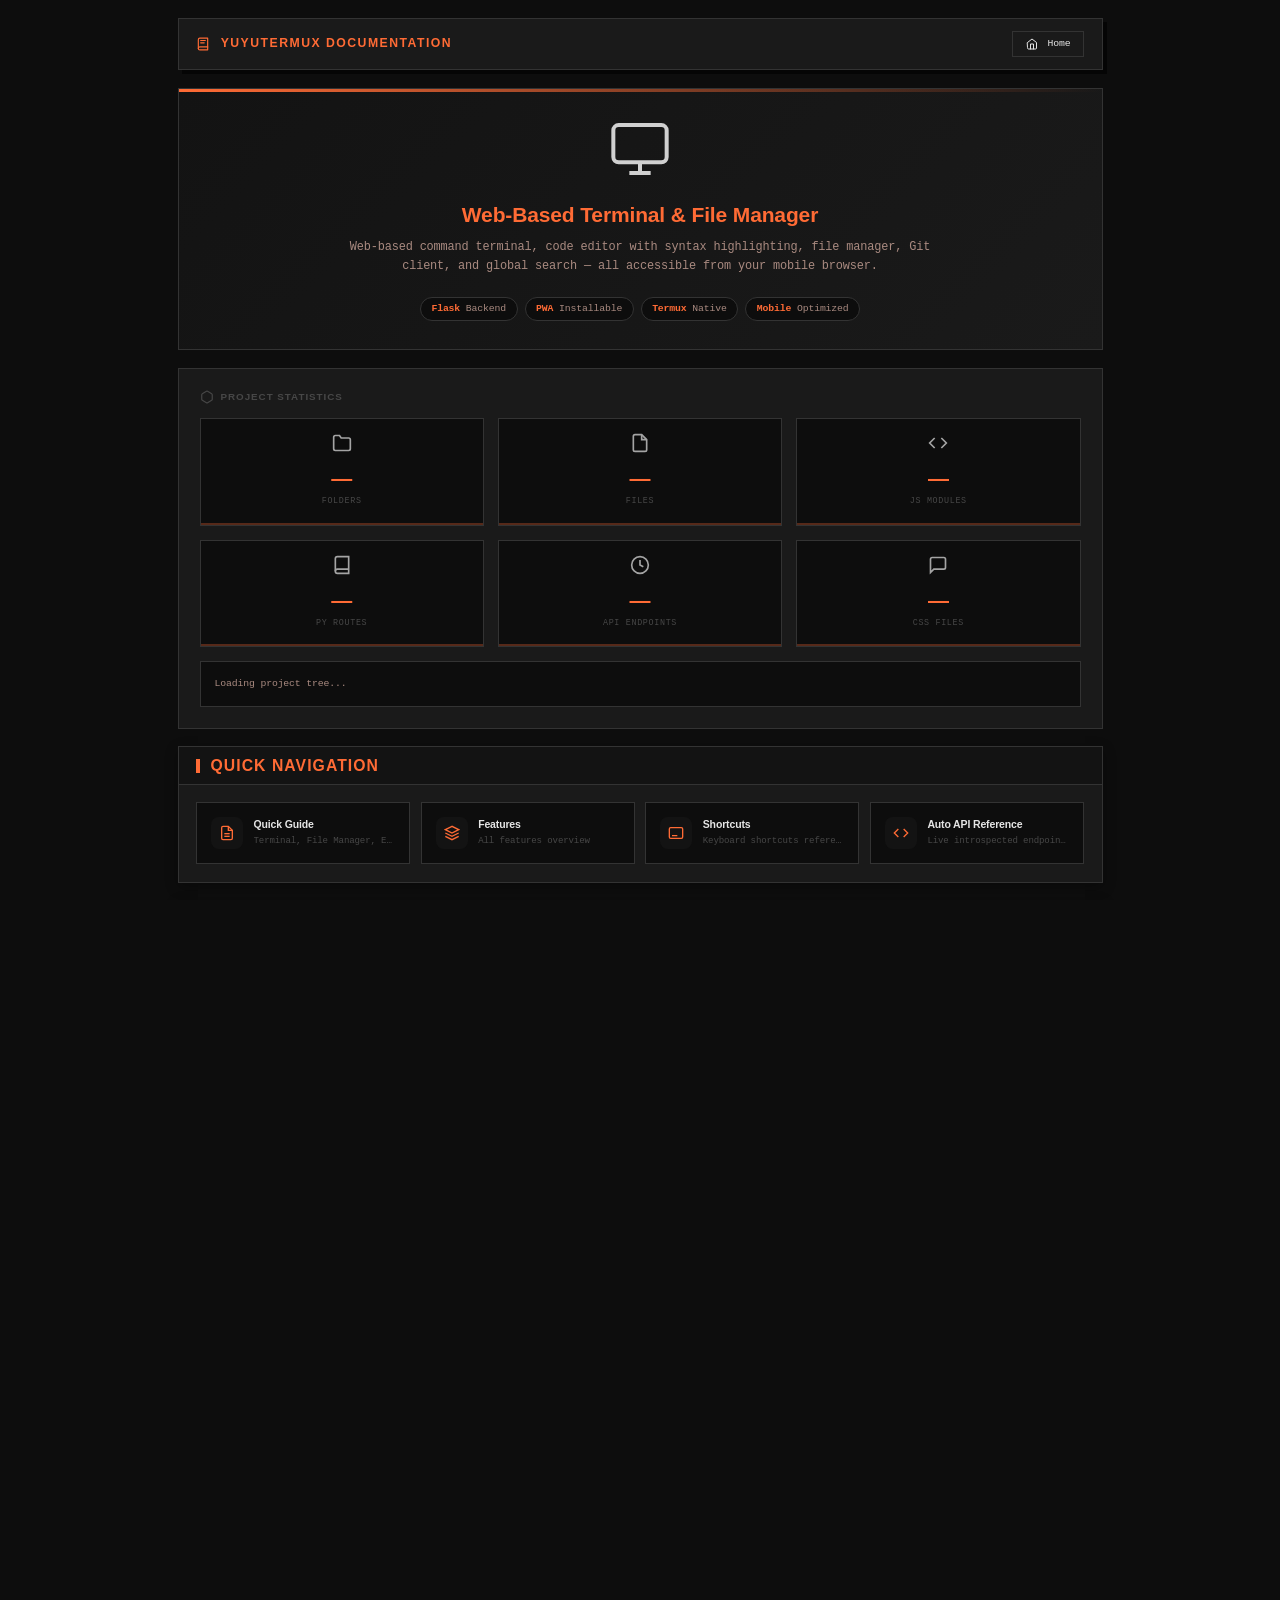
==== commit 491e1276: "c" ====
--- a/templates/docs.html
+++ b/templates/docs.html
@@ -864,7 +864,7 @@
                         <svg viewBox="0 0 24 24" fill="none" stroke="currentColor" stroke-width="2"><circle cx="18" cy="18" r="3"/><circle cx="6" cy="6" r="3"/><path d="M6 21V9a9 9 0 0 0 9 9"/></svg>
                     </div>
                     <h4>Git Panel</h4>
-                    <p>Full Git workflow</p>
+                    <p>Status, commit, push/pull</p>
                 </div>
                 <div class="feature-card">
                     <div class="feature-icon">
@@ -918,12 +918,14 @@
                         <div class="key-item"><span class="key-label">/</span><span class="key-desc">Insert slash</span></div>
                         <div class="key-item"><span class="key-label">-</span><span class="key-desc">Insert dash</span></div>
                         <div class="key-item"><span class="key-label">_</span><span class="key-desc">Insert underscore</span></div>
-                        <div class="key-item"><span class="key-label">&gt; &lt;</span><span class="key-desc">Redirects</span></div>
+                        <div class="key-item"><span class="key-label">&gt;</span><span class="key-desc">Redirect out</span></div>
+                        <div class="key-item"><span class="key-label">&lt;</span><span class="key-desc">Redirect in</span></div>
                         <div class="key-item"><span class="key-label">*</span><span class="key-desc">Wildcard</span></div>
                         <div class="key-item"><span class="key-label">$</span><span class="key-desc">Variable</span></div>
                         <div class="key-item"><span class="key-label">CTRL+C</span><span class="key-desc">Kill process</span></div>
                         <div class="key-item"><span class="key-label">ESC</span><span class="key-desc">Clear input</span></div>
-                        <div class="key-item"><span class="key-label">↑ ↓</span><span class="key-desc">History nav</span></div>
+                        <div class="key-item"><span class="key-label">↑</span><span class="key-desc">History up</span></div>
+                        <div class="key-item"><span class="key-label">↓</span><span class="key-desc">History down</span></div>
                     </div>
                 </article>
 
@@ -944,14 +946,15 @@
 
                 <article class="guide-item">
                     <h3>Code Editor</h3>
-                    <p>The editor uses a dual-layer technique: a <code>&lt;pre&gt;&lt;code&gt;</code> highlight layer sits behind the textarea. When highlighting is active, the textarea's text color becomes transparent and its background becomes transparent, revealing the colored syntax layer beneath. The caret stays visible via <code>caret-color</code>. This approach provides real-time syntax highlighting without a separate preview mode. Highlighting is debounced at 100ms to avoid performance issues during rapid typing. The editor uses <code>document.execCommand('insertText')</code> for Tab and Enter key handling to preserve browser undo/redo history.</p>
+                    <p>The editor uses a dual-layer technique: a <code>&lt;pre&gt;&lt;code&gt;</code> highlight layer sits behind the textarea. When highlighting is active, the textarea's text color becomes transparent and its background becomes transparent, revealing the colored syntax layer beneath. The caret stays visible via <code>caret-color</code>. This approach provides real-time syntax highlighting without a separate preview mode. Highlighting is debounced at 100ms to avoid performance issues during rapid typing. Tab and Enter key handling uses <code>textarea.setRangeText()</code> for text insertion. Note: <code>setRangeText</code> does not integrate with the browser's native undo stack &mdash; Ctrl+Z / Ctrl+Y undo/redo will not work for these insertions.</p>
                     <ul class="sub-list">
-                        <li><strong>Languages</strong> &mdash; Python, JavaScript, TypeScript, HTML, CSS, JSON, Markdown, YAML, TOML, INI</li>
-                        <li><strong>Auto-indent</strong> &mdash; After <code>:</code> (Python), <code>{</code> (JS/JSON), <code>(</code>, <code>[</code> &mdash; adds 4-space indent</li>
-                        <li><strong>Undo/Redo</strong> &mdash; Preserved via execCommand insertText, not .value assignment</li>
-                        <li><strong>Line Numbers</strong> &mdash; Optimized for large files (chunked rendering for 1000+ lines)</li>
+                        <li><strong>Languages</strong> &mdash; Python, JavaScript, TypeScript, Bash, HTML, CSS, JSON, Markdown, YAML, TOML, INI</li>
+                        <li><strong>Auto-indent</strong> &mdash; After <code>:</code> (Python), <code>{</code> (JS/JSON/CSS), <code>(</code>, <code>[</code> &mdash; adds 4-space indent</li>
+                        <li><strong>Undo/Redo</strong> &mdash; Uses setRangeText for Tab/Enter; browser undo stack is not preserved for these keys</li>
+                        <li><strong>Line Numbers</strong> &mdash; Generated as a single joined string; performance degrades on very large files</li>
                         <li><strong>Scroll Sync</strong> &mdash; Gutter, textarea, and highlight layer scroll in unison</li>
                         <li><strong>Viewport Aware</strong> &mdash; Adapts to virtual keyboard height via visualViewport API</li>
+                        <li><strong>Block Mode</strong> &mdash; Structured editing mode for Python, JavaScript, and CSS; toggle with <kbd>Ctrl</kbd>+<kbd>B</kbd> when editor is open</li>
                     </ul>
                 </article>
 
@@ -985,7 +988,7 @@
 
                 <article class="guide-item">
                     <h3>PWA Install</h3>
-                    <p>Yuyutermux is a Progressive Web App. Install it as a standalone Android app &mdash; no browser address bar, icon on home screen, runs like a native app in standalone mode. An automatic install prompt appears when conditions are met, or use "Add to Home Screen" from the browser menu. The Service Worker pre-caches HTML pages and CSS for dynamic assets (JS modules, CDN fonts) at runtime on first load, and never caches API requests. Cache is limited to 100 entries to prevent flooding. Internal URLs (<code>file://</code>, <code>data:text/html</code>) are blocked for security. To force a cache refresh, use the "Bust Cache" feature in <code>run.sh</code> which increments the cache version (currently v16) without requiring a server restart.</p>
+                    <p>Yuyutermux is a Progressive Web App. Install it as a standalone Android app &mdash; no browser address bar, icon on home screen, runs like a native app in standalone mode. An automatic install prompt appears when conditions are met, or use "Add to Home Screen" from the browser menu. The Service Worker pre-caches HTML pages and CSS on install, and caches dynamic assets (JS modules, CDN fonts) at runtime on first load. API requests are never cached. Cache is limited to 100 entries to prevent flooding. Internal URLs (<code>file://</code>, <code>data:text/html</code>) are blocked for security. To force a cache refresh, use the "Bust Cache" feature in <code>run.sh</code> which increments the cache version (currently v25) without requiring a server restart.</p>
                 </article>
 
                 <article class="guide-item">
@@ -1043,9 +1046,9 @@
                         <div class="shortcut-row"><span class="shortcut-action">Previous command</span><span class="shortcut-keys"><kbd>↑</kbd></span></div>
                         <div class="shortcut-row"><span class="shortcut-action">Next command</span><span class="shortcut-keys"><kbd>↓</kbd></span></div>
                         <div class="shortcut-row"><span class="shortcut-action">Clear input</span><span class="shortcut-keys"><kbd>Ctrl</kbd>+<kbd>K</kbd></span></div>
-                        <div class="shortcut-row"><span class="shortcut-action">Clear output</span><span class="shortcut-keys"><kbd>Ctrl</kbd>+<kbd>L</kbd></span></div>
                         <div class="shortcut-row"><span class="shortcut-action">Insert tab</span><span class="shortcut-keys"><kbd>Tab</kbd></span></div>
                         <div class="shortcut-row"><span class="shortcut-action">Commit (Git)</span><span class="shortcut-keys"><kbd>Ctrl</kbd>+<kbd>Enter</kbd></span></div>
+                        <div class="shortcut-row"><span class="shortcut-action">Toggle block mode</span><span class="shortcut-keys"><kbd>Ctrl</kbd>+<kbd>B</kbd> (editor)</span></div>
                     </div>
                 </div>
                 <div class="two-col-item">
@@ -1054,12 +1057,10 @@
                         Navigation
                     </h4>
                     <div class="shortcut-table">
-                        <div class="shortcut-row"><span class="shortcut-action">Open Files modal</span><span class="shortcut-keys"><kbd>Ctrl</kbd>+<kbd>F</kbd></span></div>
-                        <div class="shortcut-row"><span class="shortcut-action">Open Git modal</span><span class="shortcut-keys"><kbd>Ctrl</kbd>+<kbd>G</kbd></span></div>
-                        <div class="shortcut-row"><span class="shortcut-action">Toggle extra keys</span><span class="shortcut-keys"><kbd>Ctrl</kbd>+<kbd>/</kbd></span></div>
                         <div class="shortcut-row"><span class="shortcut-action">Close modal</span><span class="shortcut-keys"><kbd>Escape</kbd></span></div>
                         <div class="shortcut-row"><span class="shortcut-action">Auto-indent</span><span class="shortcut-keys"><kbd>Enter</kbd> (editor)</span></div>
                         <div class="shortcut-row"><span class="shortcut-action">Search in files</span><span class="shortcut-keys"><kbd>Enter</kbd> (search input)</span></div>
+                        <div class="shortcut-row"><span class="shortcut-action">Exit fullscreen editor</span><span class="shortcut-keys"><kbd>Escape</kbd> (editor)</span></div>
                     </div>
                 </div>
             </div>
@@ -1073,15 +1074,15 @@
             <div class="spec-grid">
                 <div class="spec-item">
                     <h4>Backend</h4>
-                    <p>Python 3 + Flask 3 &middot; Waitress WSGI (production) &middot; subprocess isolation &middot; shlex.split() anti-injection &middot; Blueprint routing (4 blueprints) &middot; Thread-safe CWD management</p>
+                    <p>Python 3 + Flask 3 &middot; Waitress WSGI (production) &middot; subprocess isolation &middot; shlex.split() parsing &middot; Blueprint routing (5 blueprints) &middot; Flask session-based CWD management</p>
                 </div>
                 <div class="spec-item">
                     <h4>Frontend</h4>
-                    <p>Vanilla ES modules &middot; Zero build step &middot; 11 modular JS files &middot; Service Worker (PWA) &middot; Responsive mobile-first design &middot; Dialog API for modals</p>
+                    <p>Vanilla ES modules &middot; Zero build step &middot; 13 modular JS files &middot; Service Worker (PWA) &middot; Responsive mobile-first design &middot; Dialog API for modals</p>
                 </div>
                 <div class="spec-item">
                     <h4>Code Editor</h4>
-                    <p>highlight.js 11.9 (Atom One Dark theme) &middot; 10 languages (Python, JS, TS, HTML, CSS, JSON, Markdown, YAML, TOML, INI) &middot; Dual-layer overlay technique &middot; Debounced highlighting (100ms) &middot; execCommand undo/redo preservation</p>
+                    <p>highlight.js (Atom One Dark theme) &middot; 11 language mappings (Python, JS, TS, Bash, HTML, CSS, JSON, Markdown, YAML, TOML, INI) &middot; Dual-layer overlay technique &middot; Debounced highlighting (100ms) &middot; setRangeText for Tab/Enter insertion</p>
                 </div>
                 <div class="spec-item">
                     <h4>Fonts</h4>
@@ -1093,7 +1094,7 @@
                 </div>
                 <div class="spec-item">
                     <h4>UI/UX</h4>
-                    <p>Cyber-minimalist OLED dark theme &middot; 4 CSS files (base, layout, ui, animation) &middot; color-mix() for theme-aware animations &middot; @supports fallback for env() &middot; Reduced-motion media query</p>
+                    <p>Cyber-minimalist OLED dark theme &middot; 5 CSS files (base, layout, ui, animation, global-syntax) &middot; color-mix() for theme-aware animations &middot; @supports fallback for env() &middot; Reduced-motion media query</p>
                 </div>
                 <div class="spec-item">
                     <h4>Platform</h4>
@@ -1101,15 +1102,15 @@
                 </div>
                 <div class="spec-item">
                     <h4>Security</h4>
-                    <p>Bearer token + HttpOnly cookie &middot; secrets.compare_digest() timing-safe &middot; CSP + SRI &middot; Security headers (6 types) &middot; Rate limiting (periodic cleanup) &middot; 30+ blocked commands &middot; Path traversal guard &middot; Protected file patterns &middot; Process group kill &middot; Content-Type enforcement &middot; Sanitized error messages</p>
+                    <p>Bearer token + HttpOnly cookie &middot; secrets.compare_digest() timing-safe &middot; CSP + SRI &middot; Security headers (7 types) &middot; Rate limiting (periodic cleanup) &middot; 77 blocked commands &middot; Path traversal guard &middot; Protected file patterns &middot; Process group kill &middot; Content-Type enforcement &middot; Sanitized error messages &middot; Env token stripping for subprocesses</p>
                 </div>
                 <div class="spec-item">
                     <h4>Caching</h4>
-                    <p>Service Worker v16 &middot; Pre-cache HTML+CSS (7 assets) &middot; Runtime cache JS/fonts &middot; API never cached &middot; Max 100 cache entries &middot; Internal URL blocking &middot; Cache-bust via run.sh</p>
+                    <p>Service Worker v25 &middot; Pre-cache 7 assets on install (2 HTML, manifest, 4 CSS) &middot; Runtime cache JS/fonts &middot; API never cached &middot; Max 100 cache entries &middot; Internal URL blocking &middot; Cache-bust via run.sh</p>
                 </div>
                 <div class="spec-item">
                     <h4>Git Integration</h4>
-                    <p>subprocess git CLI &middot; 16 endpoints &middot; 30s timeout &middot; Diff viewer &middot; Upstream auto-detection &middot; Token-masked remote display &middot; Branch/remote name validation</p>
+                    <p>subprocess git CLI &middot; 15 endpoints &middot; 30s timeout &middot; Diff viewer &middot; Upstream auto-detection &middot; Token-masked remote display &middot; Branch/remote name validation</p>
                 </div>
                 <div class="spec-item">
                     <h4>CLI Tools</h4>
@@ -1151,7 +1152,7 @@
             <div class="spec-grid">
                 <div class="spec-item">
                     <h4>app.js</h4>
-                    <p>Entry point. Initializes all modules with try-catch isolation (one failure doesn't kill others). Manages interval cleanup on page unload. Binds global keyboard shortcuts (Ctrl+K, Ctrl+L, Ctrl+F, Ctrl+G, Ctrl+/). Controls splash screen animation sequence.</p>
+                    <p>Entry point. Initializes all modules with try-catch isolation (one failure doesn't kill others). Manages interval cleanup on page unload. Binds global keyboard shortcuts (Ctrl+K for clear input, Ctrl+B for block mode toggle in editor). Controls splash screen animation sequence.</p>
                 </div>
                 <div class="spec-item">
                     <h4>terminal.js</h4>
@@ -1159,7 +1160,7 @@
                 </div>
                 <div class="spec-item">
                     <h4>editor.js</h4>
-                    <p>Code editor module (Editor). Dual-layer syntax highlighting with highlight.js overlay. Auto-indent for Python/JS/CSS/JSON/HTML. Line numbers with optimized rendering for large files. Viewport-aware with virtualKeyboard API. Memory-safe with destroy() cleanup.</p>
+                    <p>Code editor module (Editor). Dual-layer syntax highlighting with highlight.js overlay. Auto-indent for Python/JS/CSS/JSON/HTML. Line numbers. Viewport-aware with virtualKeyboard API. Includes block mode (structured editing) for Python, JavaScript, and CSS, with fullscreen support via Fullscreen API. Memory-safe with destroy() cleanup.</p>
                 </div>
                 <div class="spec-item">
                     <h4>file-manager.js</h4>
@@ -1183,7 +1184,7 @@
                 </div>
                 <div class="spec-item">
                     <h4>extra-keys.js</h4>
-                    <p>Symbol bar (ExtraKeys). 12 keys: 9 character inserts + 3 actions (kill, clear, history nav). Ripple animation on press. Inserts at cursor position.</p>
+                    <p>Symbol bar (ExtraKeys). 14 keys: 10 character inserts + 4 actions (kill, clear, history up, history down). Ripple animation on press. Inserts at cursor position.</p>
                 </div>
                 <div class="spec-item">
                     <h4>modal-keyboard.js</h4>
@@ -1192,6 +1193,14 @@
                 <div class="spec-item">
                     <h4>search-utils.js</h4>
                     <p>Search utilities. Provides highlightMatch() for keyword highlighting in search results and escapeHtml() for safe HTML rendering. Regex pattern builder with escaping.</p>
+                </div>
+                <div class="spec-item">
+                    <h4>block-parser.js</h4>
+                    <p>Parses source code into structured blocks (functions, classes, imports) for Python, JavaScript, and CSS. Used by block mode in the editor.</p>
+                </div>
+                <div class="spec-item">
+                    <h4>block-renderer.js</h4>
+                    <p>Renders parsed code blocks as interactive UI cards in the editor's block mode. Handles bidirectional sync between block UI and textarea content.</p>
                 </div>
             </div>
         </div>
@@ -1217,13 +1226,16 @@
                         <li><strong>File Rename</strong> &mdash; Fixed rename to work correctly with proper path handling</li>
                         <li><strong>Auth System</strong> &mdash; Added /api/auth/login and /api/auth/logout routes. Two-cookie system: <code>yuyu_token</code> (HttpOnly, SameSite=Lax) for backend auth and <code>yuyu_authed</code> (non-HttpOnly) for frontend UI state. Uniform error messages. Rate limiting with periodic cleanup</li>
                         <li><strong>Git Config Injection Prevention</strong> &mdash; Git config values now reject control characters (newline, null, etc.) to prevent config injection attacks</li>
-                        <li><strong>Service Worker Hardening</strong> &mdash; Blocks file:// and data:text/html URLs. Cache entry limit (100). Current version: v16</li>
+                        <li><strong>Service Worker Hardening</strong> &mdash; Blocks file:// and data:text/html URLs. Cache entry limit (100). Current version: v25</li>
                         <li><strong>Storage XSS Prevention</strong> &mdash; Version-based invalidation + HTML sanitization on localStorage restore</li>
                         <li><strong>401 Redirect</strong> &mdash; All fetch calls (api.request, Terminal.run, upload) now redirect to /login on 401</li>
-                        <li><strong>Additional Shortcuts</strong> &mdash; Ctrl+K (clear input), Ctrl+L (clear terminal), Ctrl+F (open files), Ctrl+G (open git), Ctrl+/ (toggle extra keys)</li>
-                        <li><strong>Large File Optimization</strong> &mdash; Line number rendering optimized with chunked approach for 1000+ line files</li>
+                        <li><strong>Additional Shortcuts</strong> &mdash; Ctrl+K (clear input), Ctrl+B (toggle block mode in editor)</li>
+                        <li><strong>Large File Line Numbers</strong> &mdash; Line numbers generated as a single joined string for all lines; no chunked rendering</li>
                         <li><strong>Upload Collision Handling</strong> &mdash; Duplicate filenames get timestamp-based unique suffix instead of overwriting</li>
                         <li><strong>Protected File Patterns</strong> &mdash; Write blocked for .auth_token, .env, .bashrc, etc. Delete protected for app.py, utils.py, run.sh</li>
+                        <li><strong>Block Mode Editor</strong> &mdash; Structured code editing with visual block cards for Python, JavaScript, and CSS; toggle with Ctrl+B</li>
+                        <li><strong>Fullscreen Editor</strong> &mdash; Fullscreen editing via Fullscreen API; hides browser address bar and navigation</li>
+                        <li><strong>Env Token Stripping</strong> &mdash; Subprocess calls use filtered environment with YUYUTERMUX_TOKEN removed</li>
                     </ul>
                 </article>
             </div>
--- a/static/css/ui.css
+++ b/static/css/ui.css
@@ -402,6 +402,15 @@
   flex-direction: column;
   margin: 0 auto;
   overflow: hidden;
+  transition: max-width 0.2s ease, max-height 0.2s ease;
+}
+
+.modal-box.fullscreen-editor {
+  max-width: 100%;
+  width: 100%;
+  height: 100vh;
+  max-height: 100vh;
+  border-radius: 0;
 }
 
 .breadcrumb {
@@ -1121,3 +1130,261 @@
   color: var(--success);
   word-break: break-all;
 }
+
+/* ================================================================
+   BLOCK MODE
+   ================================================================ */
+
+.block-mode-toggle {
+  display: inline-flex;
+  gap: 3px;
+  background: var(--dark);
+  border: 1px solid var(--border);
+  padding: 3px;
+  touch-action: manipulation;
+  border-radius: 4px;
+}
+
+.block-mode-toggle button {
+  background: transparent;
+  border: none;
+  color: var(--cement);
+  font: 700 9px/1 var(--mono);
+  letter-spacing: 0.08em;
+  padding: 8px 12px;
+  cursor: pointer;
+  text-transform: uppercase;
+  min-height: 36px;
+  min-width: 48px;
+  border-radius: 3px;
+  user-select: none;
+  -webkit-user-select: none;
+  touch-action: manipulation;
+  transition: background 0.2s ease, color 0.2s ease, transform 0.12s ease, box-shadow 0.2s ease;
+  position: relative;
+}
+
+.block-mode-toggle button:active {
+  transform: scale(0.93);
+}
+
+.block-mode-toggle button.active {
+  background: var(--accent);
+  color: var(--bg);
+  box-shadow: 0 0 8px color-mix(in srgb, var(--accent) 30%, transparent);
+}
+
+.block-mode-container {
+  flex: 1;
+  overflow-y: auto;
+  padding: 8px;
+  background: var(--dark);
+  display: flex;
+  flex-direction: column;
+  gap: 6px;
+  min-height: 0;
+}
+
+.block-card {
+  background: var(--bg);
+  border: 1px solid var(--border);
+  border-left: 2px solid var(--accent-dim);
+  flex-shrink: 0;
+}
+
+.block-card-header {
+  display: flex;
+  align-items: center;
+  justify-content: space-between;
+  padding: 5px 10px;
+  background: var(--surface);
+  border-bottom: 1px solid var(--border);
+  cursor: pointer;
+}
+
+.block-type-label {
+  font: 700 9px/1 var(--mono);
+  color: var(--accent);
+  text-transform: uppercase;
+  letter-spacing: 0.08em;
+}
+
+.block-card-header .paper-btn {
+  padding: 1px 6px;
+  font-size: 10px;
+  line-height: 1;
+}
+
+.block-card-body {
+  padding: 8px;
+  display: flex;
+  flex-direction: column;
+  gap: 5px;
+}
+
+.block-card.collapsed .block-card-body {
+  display: none;
+}
+
+.block-field {
+  display: flex;
+  flex-direction: column;
+  gap: 2px;
+}
+
+.block-field-label {
+  font: 9px/1 var(--mono);
+  color: var(--cement);
+  text-transform: uppercase;
+  letter-spacing: 0.05em;
+}
+
+.block-input {
+  width: 100%;
+  padding: 5px 8px;
+  background: var(--dark);
+  border: 1px solid var(--border);
+  color: var(--text);
+  font: 11px/1.4 var(--mono);
+  outline: none;
+  resize: none;
+  box-sizing: border-box;
+}
+
+.block-input:focus {
+  border-color: var(--accent);
+}
+
+.block-body {
+  min-height: 60px;
+  max-height: 200px;
+  resize: vertical;
+  overflow-y: auto;
+  white-space: pre;
+  overflow-x: auto;
+}
+
+.block-props-list {
+  display: flex;
+  flex-direction: column;
+  gap: 3px;
+}
+
+.block-prop-row {
+  display: flex;
+  gap: 4px;
+  align-items: center;
+}
+
+.block-prop-row .block-input {
+  flex: 1;
+}
+
+.block-prop-del {
+  background: transparent;
+  border: 1px solid var(--border);
+  color: var(--danger);
+  font: 12px/1 var(--mono);
+  padding: 4px 7px;
+  cursor: pointer;
+  flex-shrink: 0;
+}
+
+.block-prop-add {
+  align-self: flex-start;
+  margin-top: 2px;
+  font-size: 10px;
+}
+
+.block-raw-label {
+  font: 9px/1 var(--mono);
+  color: var(--cement);
+  padding: 0 0 2px 0;
+  text-transform: uppercase;
+}
+
+/* ================================================================
+   FULLSCREEN EDITOR MODE
+   ================================================================ */
+
+/* Fullscreen API styles — applied when <dialog> is in fullscreen */
+#fileModal:fullscreen,
+#fileModal:-webkit-full-screen {
+  display: flex !important;
+  flex-direction: column;
+  justify-content: flex-start !important;
+  align-items: stretch !important;
+}
+
+#fileModal:fullscreen .modal-box,
+#fileModal:-webkit-full-screen .modal-box {
+  height: 100vh;
+  max-height: 100vh;
+  width: 100%;
+  max-width: 100%;
+  border-radius: 0;
+}
+
+.modal-box.fullscreen-editor {
+  max-width: 100%;
+  width: 100%;
+  height: 100vh;
+  max-height: 100vh;
+  border-radius: 0;
+}
+
+.modal-box.fullscreen-editor .modal-header,
+.modal-box.fullscreen-editor .breadcrumb,
+.modal-box.fullscreen-editor .file-toolbar,
+.modal-box.fullscreen-editor .file-list-paper,
+.modal-box.fullscreen-editor .modal-footer {
+  display: none !important;
+}
+
+.modal-box.fullscreen-editor .modal-fullscreen-bar {
+  display: flex !important;
+}
+
+.modal-box.fullscreen-editor .editor-header {
+  display: none !important;
+}
+
+.modal-box.fullscreen-editor .textarea-container {
+  flex: 1;
+  border-top: none;
+  border-bottom: none;
+  min-height: 0;
+  max-height: none;
+}
+
+.modal-fullscreen-bar {
+  display: none;
+  justify-content: space-between;
+  align-items: center;
+  padding: 6px 12px;
+  background: var(--bg);
+  border-bottom: 1px solid var(--light);
+  flex-shrink: 0;
+  gap: 8px;
+}
+
+.fullscreen-filename {
+  font: 10px/1 var(--mono);
+  color: var(--text2);
+  text-transform: uppercase;
+  letter-spacing: 0.05em;
+  flex: 1;
+  overflow: hidden;
+  text-overflow: ellipsis;
+  white-space: nowrap;
+}
+
+.fullscreen-lang {
+  font: 9px/1 var(--mono);
+  color: var(--cement);
+  opacity: 0.5;
+}
+
+.modal-box.fullscreen-editor #editorFullscreenBtn {
+  display: none !important;
+}
